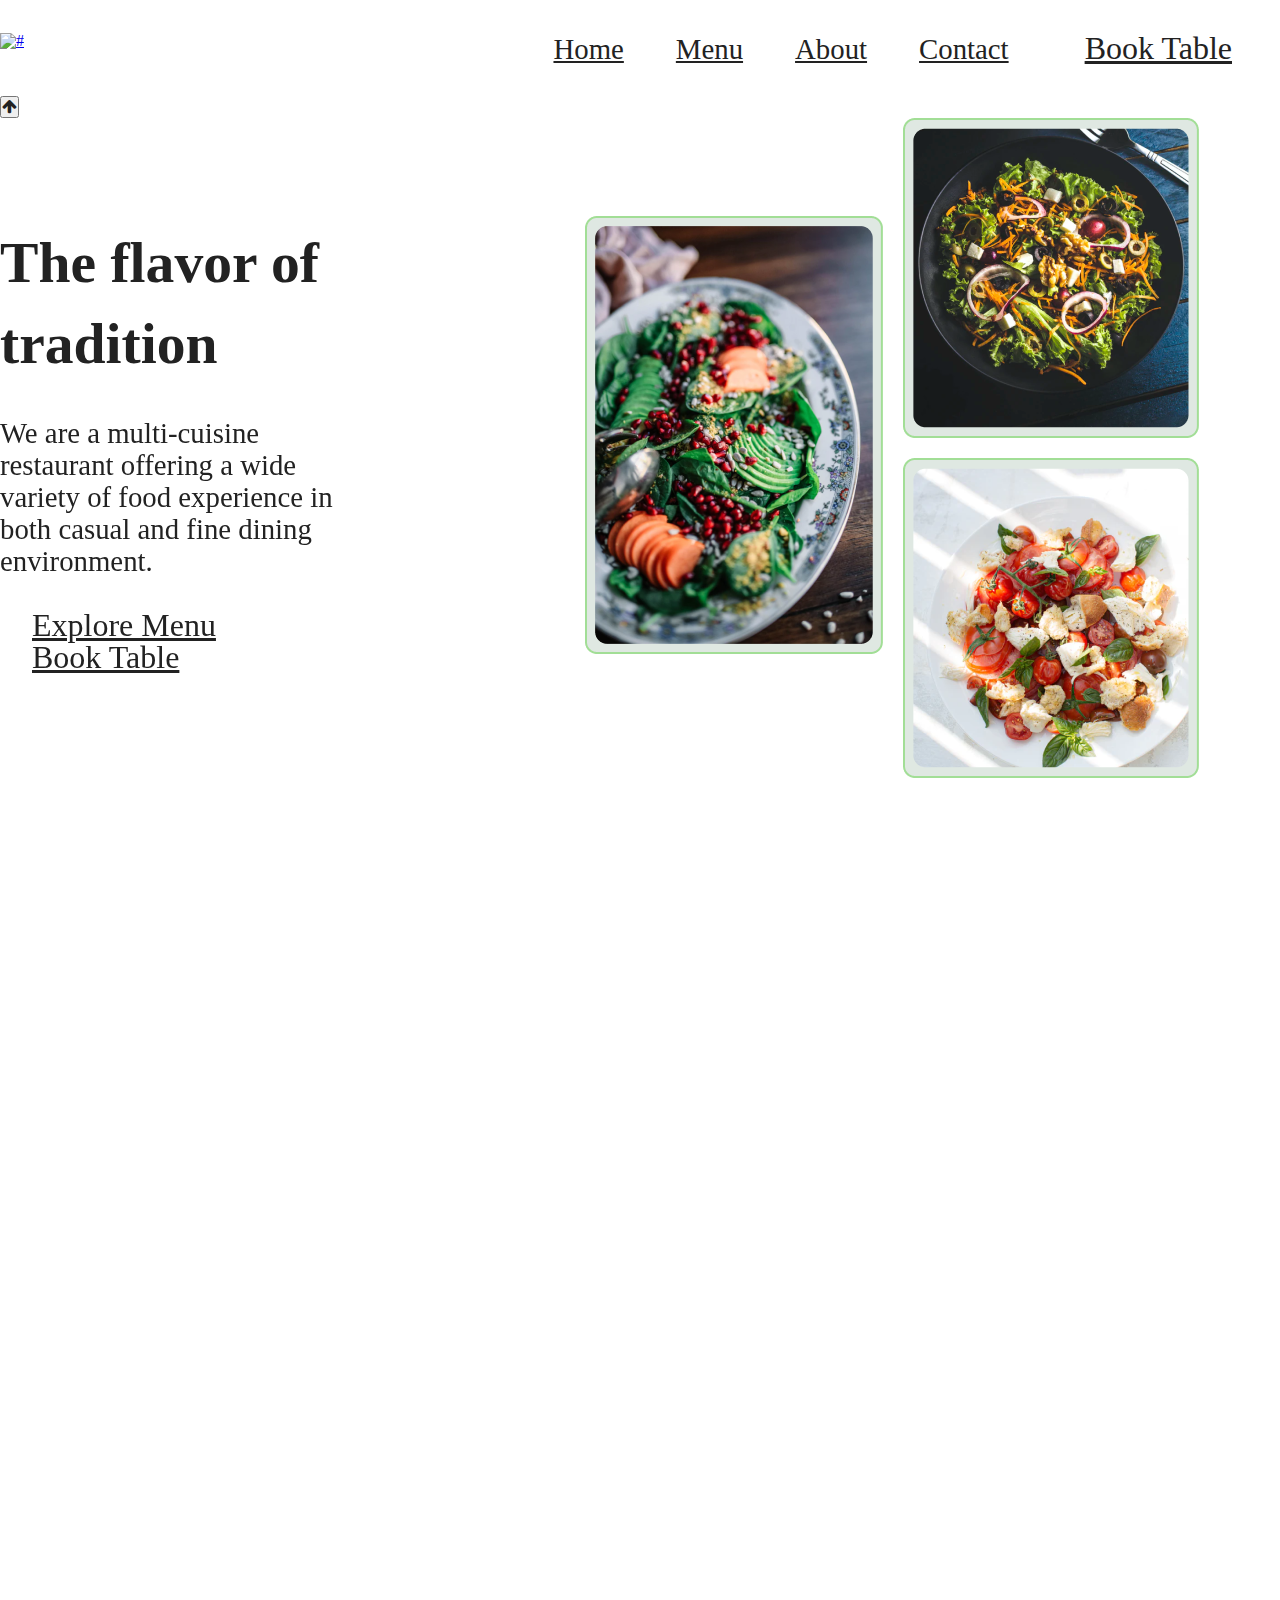
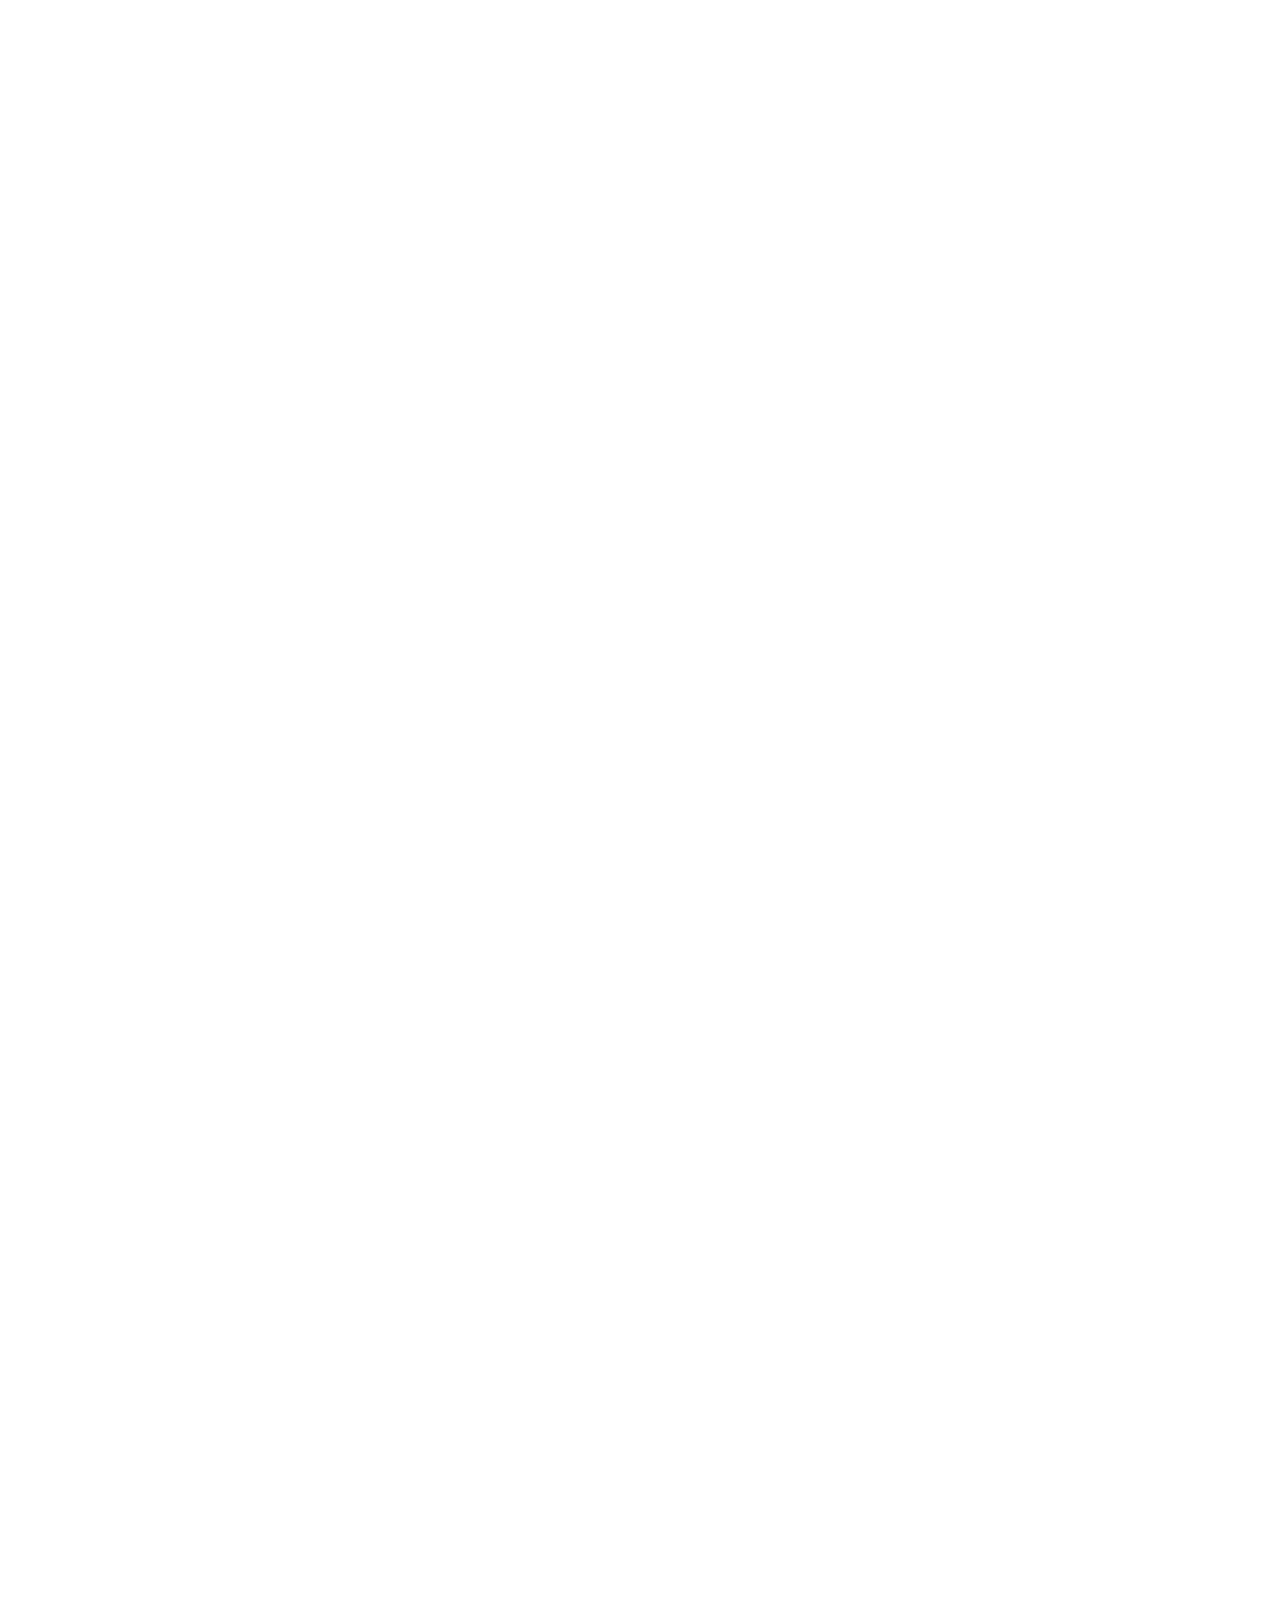
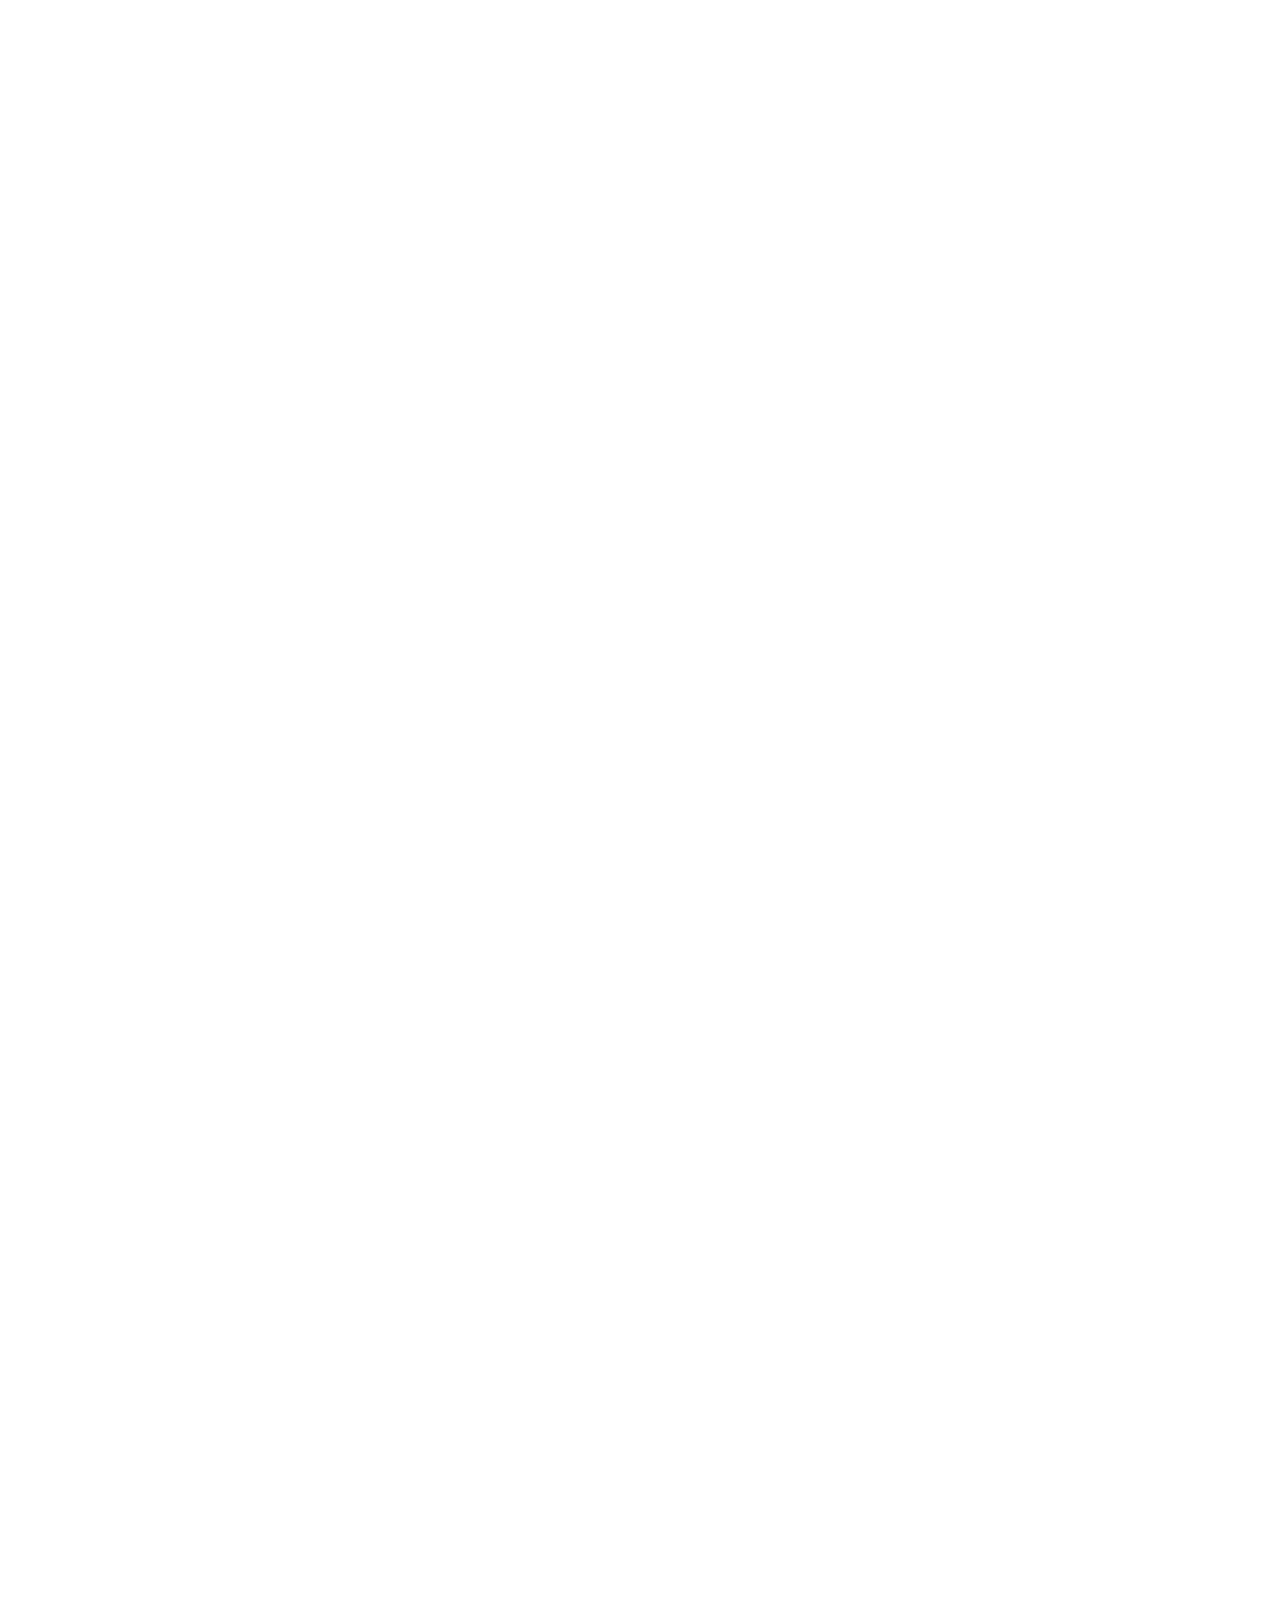
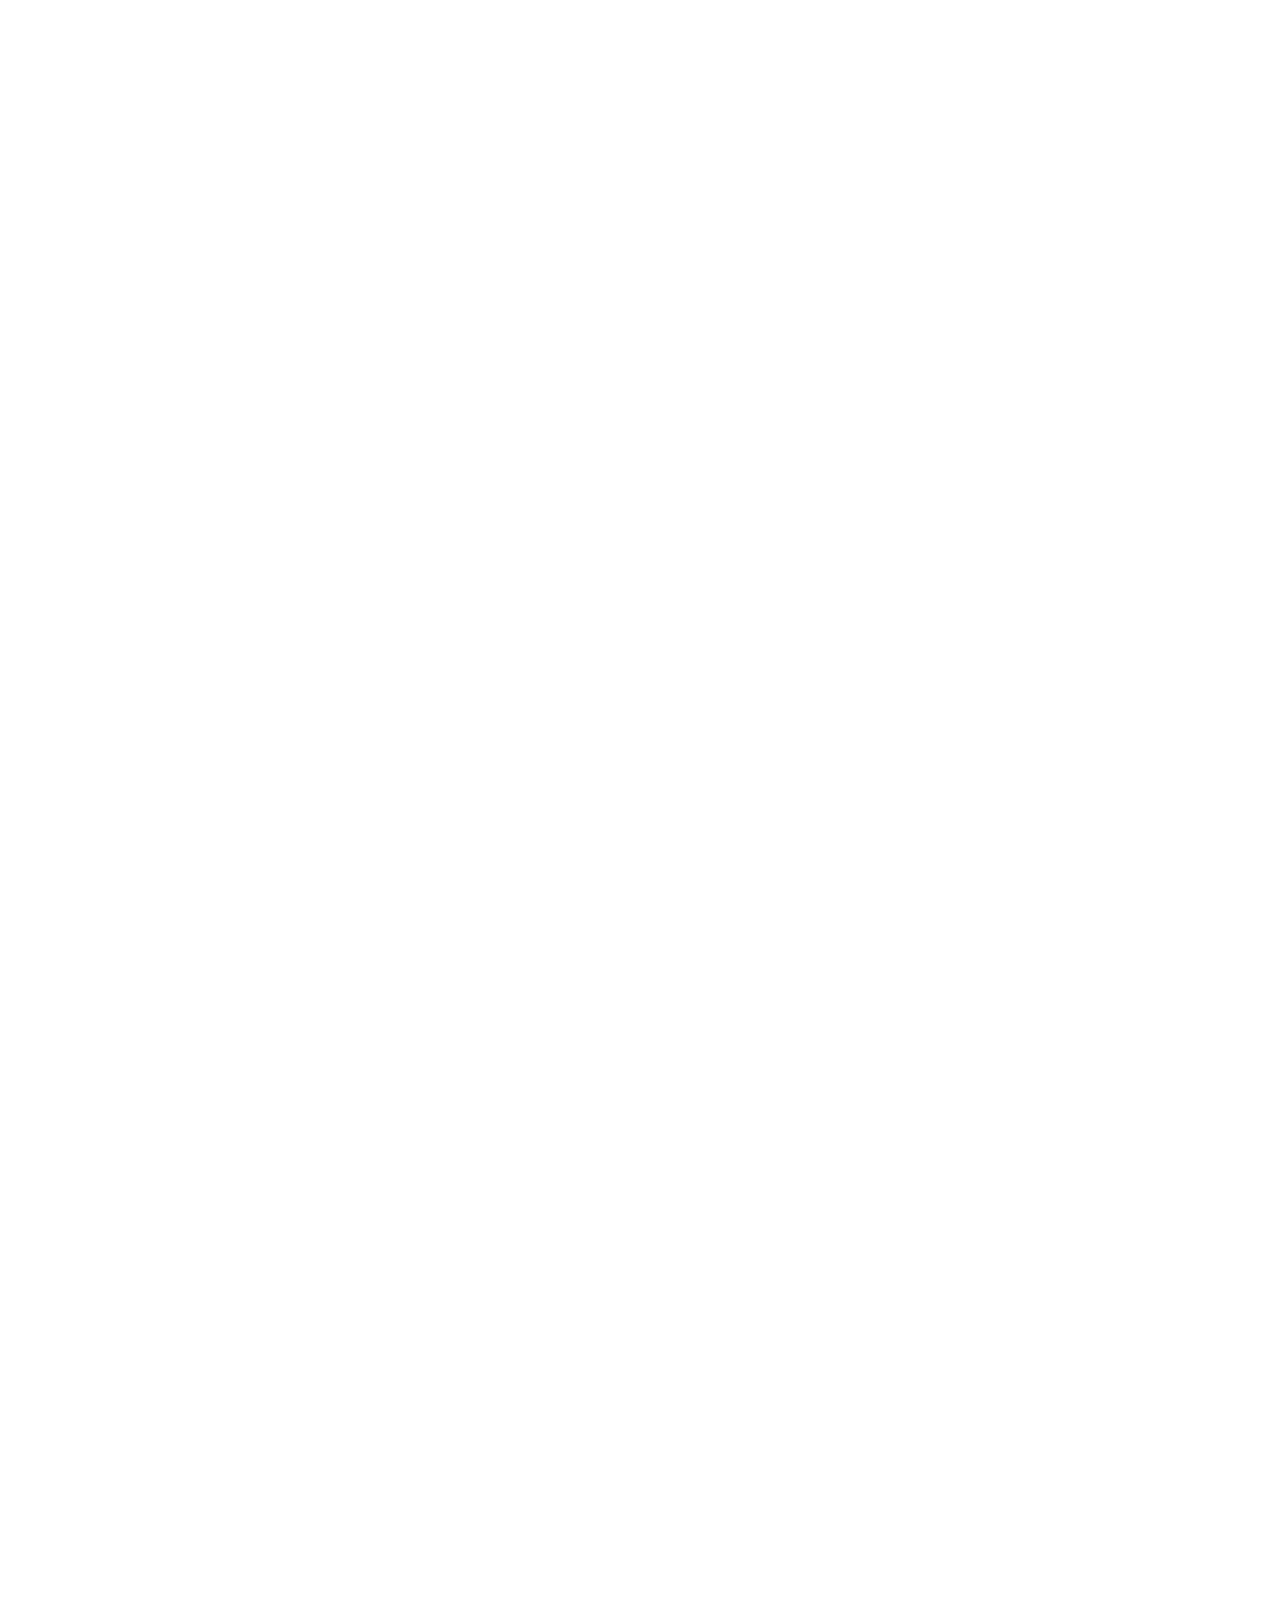
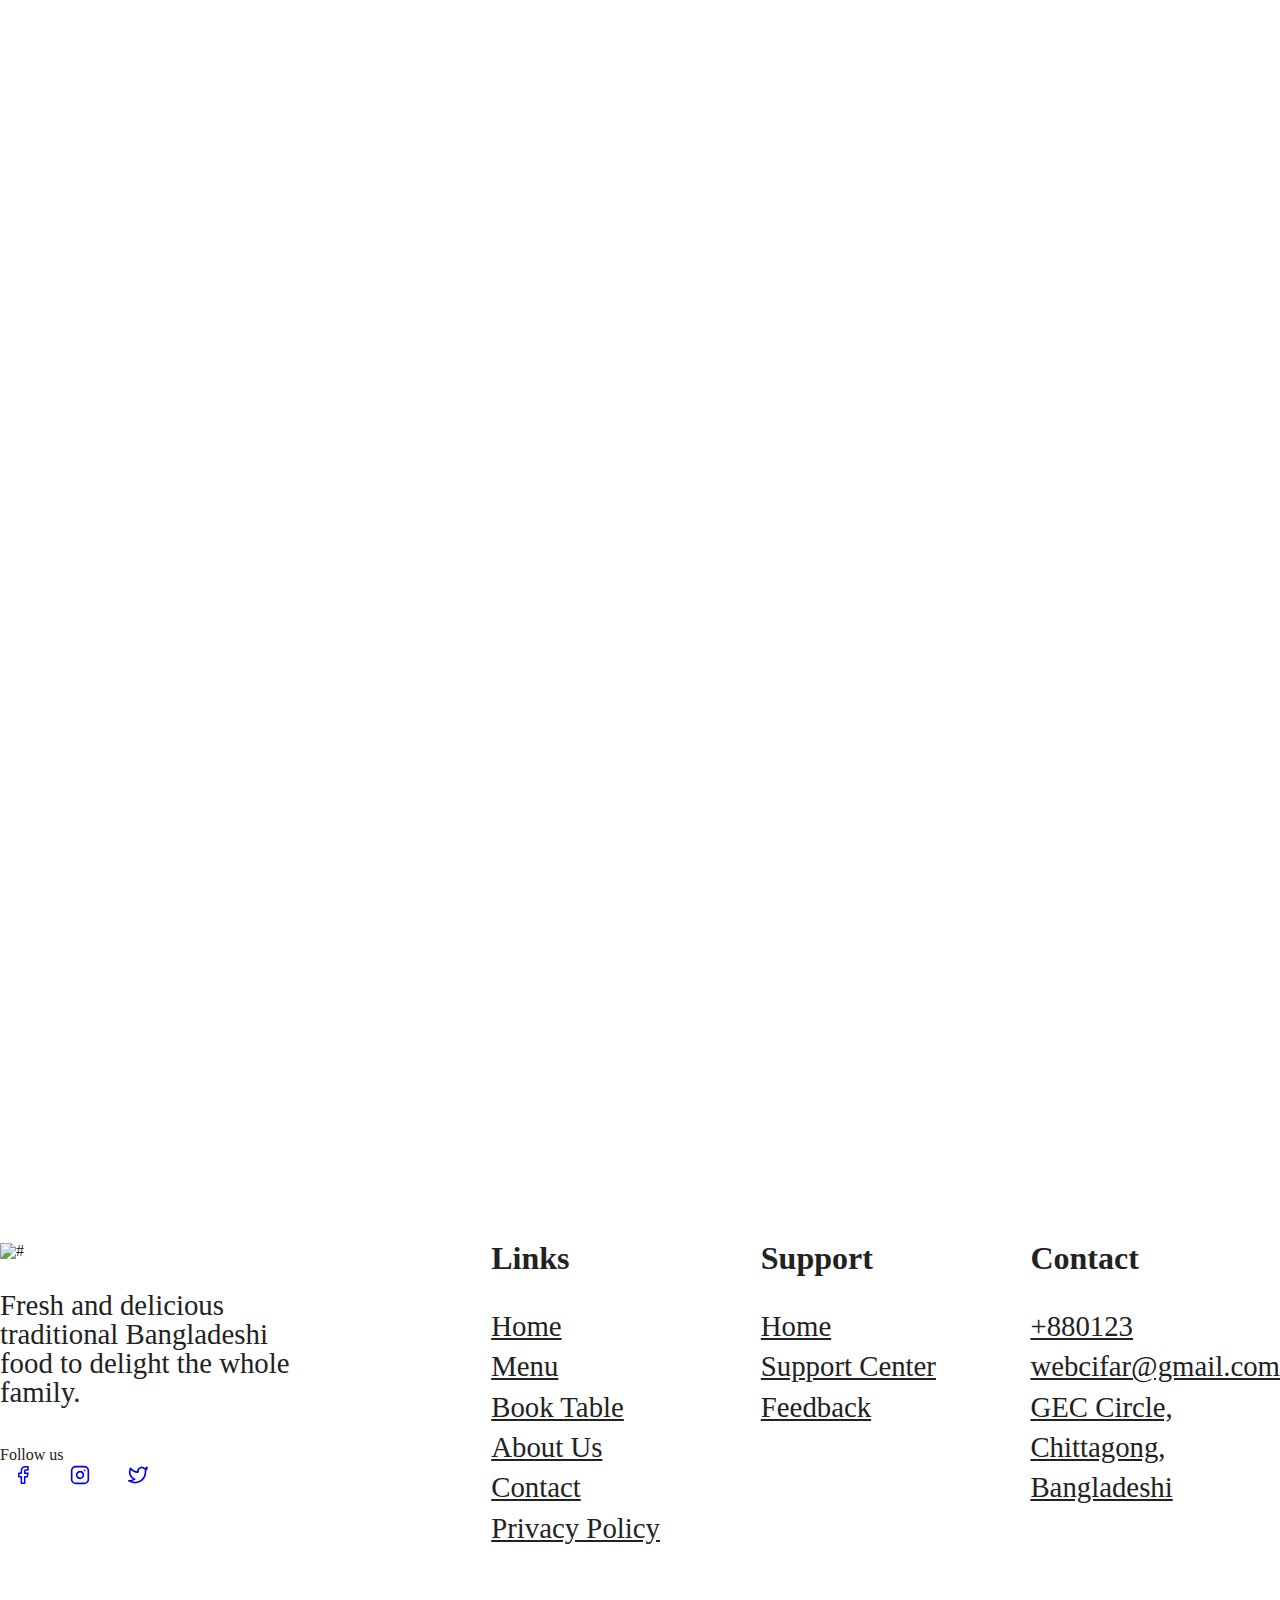
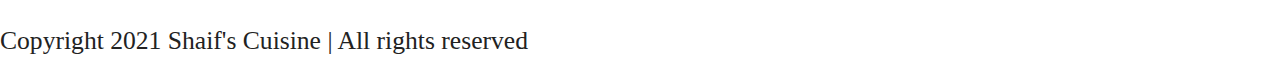
==== index.html @ 338dbe7b "chang tiltle of web" ====
<!DOCTYPE html>
<html lang="en">
  <head>
    <meta charset="UTF-8" />
    <meta http-equiv="X-UA-Compatible" content="IE=edge" />
    <meta name="viewport" content="width=device-width, initial-scale=1.0" />
    <title>K-Food</title>
    <link rel="stylesheet" href="../styles/reset.css" />
    <link rel="stylesheet" href="../styles/globalStyle.css" />
    <link rel="stylesheet" href="../styles/components.css" />
    <link rel="stylesheet" href="../styles/home.css" />
    <link
      rel="stylesheet"
      href="https://cdnjs.cloudflare.com/ajax/libs/font-awesome/4.7.0/css/font-awesome.min.css"
    />
    <!-- aos -->
    <link rel="stylesheet" href="https://unpkg.com/aos@next/dist/aos.css" />
  </head>
  <body>
    <!-- Nav Section  -->
    <div class="nav">
      <div class="container">
        <div class="nav__wrapper">
          <a href="./index.html" class="logo">
            <img src="../img/logo.png" alt="#" />
          </a>
          <nav>
            <div class="nav__icon">
              <svg
                xmlns="http://www.w3.org/2000/svg"
                width="24"
                height="24"
                viewBox="0 0 24 24"
                fill="none"
                stroke="currentColor"
                stroke-width="2"
                stroke-linecap="round"
                stroke-linejoin="round"
              >
                <line x1="3" y1="12" x2="21" y2="12" />
                <line x1="3" y1="6" x2="21" y2="6" />
                <line x1="3" y1="18" x2="21" y2="18" />
              </svg>
            </div>
            <div class="nav__bgOverlay"></div>
            <ul class="nav__list">
              <div class="nav__close">
                <svg
                  xmlns="http://www.w3.org/2000/svg"
                  width="24"
                  height="24"
                  viewBox="0 0 24 24"
                  fill="none"
                  stroke="currentColor"
                  stroke-width="2"
                  stroke-linecap="round"
                  stroke-linejoin="round"
                >
                  <line x1="18" y1="6" x2="6" y2="18" />
                  <line x1="6" y1="6" x2="18" y2="18" />
                </svg>
              </div>
              <div class="nav__list__wrapper">
                <li>
                  <a href="./index.html" class="nav__link"> Home </a>
                </li>
                <li>
                  <a href="../pages/menu.html" class="nav__link"> Menu </a>
                </li>
                <li>
                  <a href="../pages/about.html" class="nav__link"> About </a>
                </li>
                <li>
                  <a href="../pages/contact.html" class="nav__link">
                    Contact
                  </a>
                </li>
                <li>
                  <a href="../pages/booking.html" class="btn primary-btn">
                    Book Table
                  </a>
                </li>
              </div>
            </ul>
          </nav>
        </div>
      </div>
    </div>
    <!-- End Nav Section -->
    <button onclick="topFunction()" id="myBtn" title="Go to top">
      <i class="fa fa-arrow-up"></i>
    </button>
    <!-- Hero Section -->
    <section id="hero">
      <div class="container">
        <div class="hero__wrapper">
          <div class="hero__left" data-aos="fade-left">
            <div class="hero__left__wrapper">
              <h1 class="hero__heading">The flavor of tradition</h1>
              <p class="hero__info">
                We are a multi-cuisine restaurant offering a wide variety of
                food experience in both casual and fine dining environment.
              </p>
              <div class="button__wrapper">
                <a href="./menu.html" class="btn primary-btn">Explore Menu</a>
                <a href="./booking.html" class="btn">Book Table</a>
              </div>
            </div>
          </div>
          <div class="hero__right" data-aos="fade-right">
            <div class="hero__imgWrapper">
              <img src="../img/heroImg.png" alt="food img" />
            </div>
          </div>
        </div>
      </div>
    </section>
    <!-- EndHeroSection -->
    <!-- Store In4 Section -->
    <section id="storeIn4" data-aos="fade-up">
      <div class="container">
        <div class="storeIn4__wrapper">
          <div class="storeIn4__item">
            <div class="storeIn4__icon">
              <img src="../img/wall-clock-icon.svg" alt="icon" />
            </div>
            <h3 class="storeIn4__title">10 AM - 7 PM</h3>
            <p class="storeIn4__text">Opening Hour</p>
          </div>
          <div class="storeIn4__item">
            <div class="storeIn4__icon">
              <img src="../img/address-icon.svg" alt="icon" />
            </div>
            <h3 class="storeIn4__title">Ha Dong, Ha Noi</h3>
            <p class="storeIn4__text">Address</p>
          </div>
          <div class="storeIn4__item">
            <div class="storeIn4__icon">
              <img src="../img/phone-icon.svg" alt="icon" />
            </div>
            <h3 class="storeIn4__title">0981 458 371</h3>
            <p class="storeIn4__text">Call Now</p>
          </div>
        </div>
      </div>
    </section>
    <!-- End Store In4 Section -->
    <!--Our Specials Section-->
    <section id="ourSpecials" data-aos="fade-right">
      <div class="container">
        <div class="ourSpecials__wrapper">
          <div class="ourSpecials__left">
            <div class="ourSpecials__item">
              <div class="ourSpecials__item__img">
                <img src="../img/food-3.png" alt="food img" />
              </div>
              <h2 class="ourSpecials__item__title">Sweet Potato Fries Bowl</h2>
              <h3 class="ourSpecials__item__price">$18</h3>
              <div class="ourSpecials__item__stars">
                <img src="../img/3star.svg" alt="3star" />
              </div>
              <p class="ourSpecials__item_text">
                These Sweet Potato Fries bowl are glorious, messsy plate of
                goodness. Crispy sweet potato fries loaded with lots of fresh
                summner vegetables and a lime ranch. By adding a seasoning blend
                with chipotle powder, garlic, and onion, these spicy sweet
                potato fries are full of flavor.
              </p>
            </div>
            <div class="ourSpecials__item">
              <div class="ourSpecials__item__img">
                <img src="../img/food-3.png" alt="food img" />
              </div>
              <h2 class="ourSpecials__item__title">Sweet Potato Fries Bowl</h2>
              <h3 class="ourSpecials__item__price">$18</h3>
              <div class="ourSpecials__item__stars">
                <img src="../img/3star.svg" alt="3star" />
              </div>
              <p class="ourSpecials__item_text">
                These Sweet Potato Fries bowl are glorious, messsy plate of
                goodness. Crispy sweet potato fries loaded with lots of fresh
                summner vegetables and a lime ranch. By adding a seasoning blend
                with chipotle powder, garlic, and onion, these spicy sweet
                potato fries are full of flavor.
              </p>
            </div>
          </div>
          <div class="ourSpecials__right">
            <h2 class="ourSpecials__title">Our Specials</h2>
            <p class="ourSpecials__text">
              All of our food is prepared daily at our restaurants to ensure the
              highest quality, freshest meals are delivered to our customers
            </p>
            <a href="../pages/booking.html" class="btn primary-btn"
              >Book table</a
            >
          </div>
        </div>
      </div>
    </section>
    <!--End Our Specials Section-->
    <!--Top Dishes-->
    <section id="dishGrid" data-aos="fade-left">
      <div class="container">
        <h2 class="dishGrid__title">Top Dishes</h2>
        <div class="dishGrid__wrapper">
          <div class="dishGrid__item">
            <div class="dishGrid__item__img">
              <img src="../img/food-1.png" alt="food img" />
            </div>
            <div class="dishGrid__item__info">
              <h3 class="dishGrid__item__title">Vegan Salad bowl</h3>
              <h3 class="dishGrid_item_price">$13</h3>
              <div class="dishGrid__item__stars">
                <img src="../img/3star.svg" alt="3star" />
              </div>
            </div>
          </div>
          <div class="dishGrid__item">
            <div class="dishGrid__item__img">
              <img src="../img/food-1.png" alt="food img" />
            </div>
            <div class="dishGrid__item__info">
              <h3 class="dishGrid__item__title">Vegan Salad bowl</h3>
              <h3 class="dishGrid_item_price">$13</h3>
              <div class="dishGrid__item__stars">
                <img src="../img/3star.svg" alt="3star" />
              </div>
            </div>
          </div>
          <div class="dishGrid__item">
            <div class="dishGrid__item__img">
              <img src="../img/food-1.png" alt="food img" />
            </div>
            <div class="dishGrid__item__info">
              <h3 class="dishGrid__item__title">Vegan Salad bowl</h3>
              <h3 class="dishGrid_item_price">$13</h3>
              <div class="dishGrid__item__stars">
                <img src="../img/3star.svg" alt="3star" />
              </div>
            </div>
          </div>
        </div>
      </div>
    </section>
    <!--End Top Dishes-->
    <!--Discount Section-->
    <section id="discount" data-aos="fade-down">
      <div class="container">
        <div class="discount__wrapper">
          <div class="discount__images">
            <div class="discount__img1">
              <img src="../img/food-5.png" alt="food img" />
            </div>
            <div class="discount__img2">
              <img src="../img/food-4.png" alt="food img" />
            </div>
            <div class="discount__img3">
              <img src="../img/food-3.png" alt="food img" />
            </div>
          </div>
          <div class="discount__info">
            <h3 class="discount__text">20% OFF</h3>
            <h3 class="discount__title">Demo dish for discount</h3>
            <h3 class="discount__price">
              <span class="discount__oldPrice">$45</span>
              <span class="discount__newPrice">$36</span>
            </h3>
            <div class="discount__stars">
              <img src="../img/3star.svg" alt="3star" />
            </div>
            <a href="../pages/booking.html" class="btn primary-btn"
              >Book Table</a
            >
          </div>
        </div>
      </div>
    </section>
    <!--End Discount Section-->
    <!--Event Media Section-->
    <section id="eventsMedia" data-aos="fade-up">
      <div class="container">
        <div class="eventsMedia__wrapper">
          <div class="eventsMedia__1">
            <img src="../img/eventsMedia1.png" alt="events" />
            <a href="#" class="eventsMedia__1__playButton">
              <img src="../img/playIcon.svg" alt="playbutton" />
            </a>
          </div>
          <div class="eventsMedia__2">
            <img src="../img/eventsMedia2.png" alt="events" />
          </div>
        </div>
      </div>
    </section>
    <!--End Event Media Section-->
    <!--Events In4 Section-->
    <section id="eventsIn4" data-aos="fade-right">
      <div class="container">
        <div class="eventsIn4__wrapper">
          <div class="eventsIn4__left">
            <div class="eventsIn4__item">
              <div class="eventsIn4__item__img">
                <img src="../img/event-corporate.png" alt="events" />
              </div>
              <div class="eventsIn4__item__info">
                <h2 class="eventsIn4__item__title">Corporate Events</h2>
                <p class="eventsIn4__item__text">
                  K-food is the perfect venue for your corporate events.We
                  specialize in private parties.
                </p>
              </div>
            </div>
            <div class="eventsIn4__item">
              <div class="eventsIn4__item__img">
                <img src="../img/event-weedings.png" alt="events" />
              </div>
              <div class="eventsIn4__item__info">
                <h2 class="eventsIn4__item__title">Wedding</h2>
                <p class="eventsIn4__item__text">
                  K-food is the perfect venue for your Wedding events.We
                  specialize in private parties.
                </p>
              </div>
            </div>
          </div>
          <div class="eventsIn4__right">
            <h2 class="eventsIn4__title">Book for Events</h2>
            <p class="eventsIn4_text">
              Book your private event or coporate function
            </p>
            <a href="../pages/contact.html" class="btn primary-btn"
              >Contact Now</a
            >
          </div>
        </div>
      </div>
    </section>
    <!--End Events In4 Section-->

    <!-- Why us section-->
    <section id="whyUS">
      <div class="container">
        <div class="whyUs__wrapper">
          <div class="whyUs__left" data-aos="fade-right">
            <h2 class="whyUs__title">Why Choose Our Food</h2>
            <p class="whyUs__text">
              Quality of Service, Food, Ambiance, and Value of Money are the
              primary elements for choosing a restaurant. Shaif's Cuisine is one
              of the most exquiste fine-dinning restaurant in Chittagong cities
              with a captivating view of GEC Hills, perfect ambiance, and
              scrumptious food.
            </p>
          </div>
          <div class="whyUs__right" data-aos="fade-left">
            <div class="whyUs__items__wrapper">
              <div class="whyUs__item">
                <div class="whyUs__item__icon">
                  <img src="../img/whyUs-icon1.svg" alt="quality food" />
                </div>
                <p class="whyUs__item__text">Quality Food</p>
              </div>
              <div class="whyUs__item">
                <div class="whyUs__item__icon">
                  <img src="../img/whyUs-icon2.svg" alt="Classical taste" />
                </div>
                <p class="whyUs__item__text">Classical taste</p>
              </div>
              <div class="whyUs__item">
                <div class="whyUs__item__icon">
                  <img src="../img/whyUs-icon3.svg" alt="Skilled chef" />
                </div>
                <p class="whyUs__item__text">Skilled chef</p>
              </div>
              <div class="whyUs__item">
                <div class="whyUs__item__icon">
                  <img src="../img/whyUs-icon4.svg" alt="Best service" />
                </div>
                <p class="whyUs__item__text">Best service</p>
              </div>
            </div>
          </div>
        </div>
      </div>
    </section>
    <!-- End why us section-->
    <!-- Testimonial section-->
    <section id="testimonial" data-aos="fade-up">
      <div class="contaier">
        <div class="testimonial__wrapper">
          <h2 class="testimonial__title">
            <div class="testimonial__items__wrapper">
              <div class="testimonial__item">
                <div class="testimonial__item__image">
                  <img src="../img/testimonial_img1.png" alt="sayed ahmed" />
                </div>
                <div class="testimonial__item__info">
                  <h3 class="testimonial__item__name">Sayed Ahmed</h3>
                  <div class="testimonial__item__stars">
                    <img src="../img/3star.svg" alt="stars" />
                  </div>
                  <p class="testimonial__item__text">
                    "Visited Shaif's Cuisine with friends last Sunday. Really
                    lovely meal and very warm welcome - we would recommend this
                    lovely restaurant and will try to go back again"
                  </p>
                </div>
              </div>
              <div class="testimonial__item">
                <div class="testimonial__item__image">
                  <img src="../img/testimonial_img1.png" alt="sayed ahmed" />
                </div>
                <div class="testimonial__item__info">
                  <h3 class="testimonial__item__name">Sayed Ahmed</h3>
                  <div class="testimonial__item__stars">
                    <img src="../img/3star.svg" alt="stars" />
                  </div>
                  <p class="testimonial__item__text">
                    "Visited Shaif's Cuisine with friends last Sunday. Really
                    lovely meal and very warm welcome - we would recommend this
                    lovely restaurant and will try to go back again"
                  </p>
                </div>
              </div>
              <div class="testimonial__item">
                <div class="testimonial__item__image">
                  <img src="../img/testimonial_img1.png" alt="sayed ahmed" />
                </div>
                <div class="testimonial__item__info">
                  <h3 class="testimonial__item__name">Sayed Ahmed</h3>
                  <div class="testimonial__item__stars">
                    <img src="../img/3star.svg" alt="stars" />
                  </div>
                  <p class="testimonial__item__text">
                    "Visited Shaif's Cuisine with friends last Sunday. Really
                    lovely meal and very warm welcome - we would recommend this
                    lovely restaurant and will try to go back again"
                  </p>
                </div>
              </div>
              <div class="testimonial__item">
                <div class="testimonial__item__image">
                  <img src="../img/testimonial_img1.png" alt="sayed ahmed" />
                </div>
                <div class="testimonial__item__info">
                  <h3 class="testimonial__item__name">Sayed Ahmed</h3>
                  <div class="testimonial__item__stars">
                    <img src="../img/3star.svg" alt="stars" />
                  </div>
                  <p class="testimonial__item__text">
                    "Visited Shaif's Cuisine with friends last Sunday. Really
                    lovely meal and very warm welcome - we would recommend this
                    lovely restaurant and will try to go back again"
                  </p>
                </div>
              </div>
            </div>
          </h2>
        </div>
      </div>
    </section>
    <!-- End Testimonial section-->
    <!-- Newsletter Section -->
    <section id="newsletter" data-aos="fade-up">
      <div class="container">
        <div class="newsletter__wrapper">
          <div class="newsletter__info">
            <h3 class="newsletter__title">Join Newsletter</h3>
            <p class="newsletter__text">
              Get notified with the latest news and recent offers from the
              “Shaif’s Cuisine”
            </p>
          </div>
          <div class="newsletter__form">
            <form action="">
              <label for="email">
                <input type="email" placeholder="Your Email Address" />
              </label>
              <button type="submit">Join</button>
            </form>
          </div>
        </div>
      </div>
    </section>
    <!-- End Newsletter Section -->

    <!-- Footer -->
    <footer>
      <div class="container">
        <div class="footer__wrapper">
          <div class="footer__col1">
            <div class="footer__logo">
              <img src="../img/logo.png" alt="#" />
            </div>
            <p class="footer__desc">
              Fresh and delicious traditional Bangladeshi food to delight the
              whole family.
            </p>
            <div class="footer__socials">
              <h4 class="footer_socials__title">Follow us</h4>
              <ol>
                <li>
                  <a href="#">
                    <svg
                      xmlns="http://www.w3.org/2000/svg"
                      width="24"
                      height="24"
                      viewBox="0 0 24 24"
                      fill="none"
                      stroke="currentColor"
                      stroke-width="1.8"
                      stroke-linecap="round"
                      stroke-linejoin="round"
                    >
                      <path
                        d="M18 2h-3a5 5 0 0 0-5 5v3H7v4h3v8h4v-8h3l1-4h-4V7a1 1 0 0 1 1-1h3z"
                      />
                    </svg>
                  </a>
                </li>
                <li>
                  <a href="#">
                    <svg
                      xmlns="http://www.w3.org/2000/svg"
                      width="24"
                      height="24"
                      viewBox="0 0 24 24"
                      fill="none"
                      stroke="currentColor"
                      stroke-width="2"
                      stroke-linecap="round"
                      stroke-linejoin="round"
                    >
                      <rect x="2" y="2" width="20" height="20" rx="5" ry="5" />
                      <path
                        d="M16 11.37A4 4 0 1 1 12.63 8 4 4 0 0 1 16 11.37z"
                      />
                      <line x1="17.5" y1="6.5" x2="17.51" y2="6.5" />
                    </svg>
                  </a>
                </li>
                <li>
                  <a href="#">
                    <svg
                      xmlns="http://www.w3.org/2000/svg"
                      width="24"
                      height="24"
                      viewBox="0 0 24 24"
                      fill="none"
                      stroke="currentColor"
                      stroke-width="2"
                      stroke-linecap="round"
                      stroke-linejoin="round"
                    >
                      <path
                        d="M23 3a10.9 10.9 0 0 1-3.14 1.53 4.48 4.48 0 0 0-7.86 3v1A10.66 10.66 0 0 1 3 4s-4 9 5 13a11.64 11.64 0 0 1-7 2c9 5 20 0 20-11.5a4.5 4.5 0 0 0-.08-.83A7.72 7.72 0 0 0 23 3z"
                      />
                    </svg>
                  </a>
                </li>
              </ol>
            </div>
          </div>
          <div class="footer__col2">
            <h3 class="footer__text__title">Links</h3>
            <ol class="footer__text">
              <li>
                <a href="./index.html">Home</a>
              </li>
              <li>
                <a href="../pages/menu.html">Menu</a>
              </li>
              <li>
                <a href="../pages/booking.html">Book Table</a>
              </li>
              <li>
                <a href="../pages/about.html">About Us</a>
              </li>
              <li>
                <a href="../pages/contact.html">Contact</a>
              </li>
              <li>
                <a href="#">Privacy Policy</a>
              </li>
            </ol>
          </div>
          <div class="footer__col3">
            <h3 class="footer__text__title">Support</h3>
            <ol class="footer__text">
              <li>
                <a href="../pages/contact.html">Home</a>
              </li>
              <li>
                <a href="#">Support Center</a>
              </li>
              <li>
                <a href="#">Feedback</a>
              </li>
            </ol>
          </div>
          <div class="footer__col4">
            <h3 class="footer__text__title">Contact</h3>
            <ol class="footer__text">
              <li>
                <a href="tel:+880123">+880123</a>
              </li>
              <li>
                <a href="mailto:webcifar@gmail.com">webcifar@gmail.com</a>
              </li>
              <li>
                <a href="#">GEC Circle, Chittagong, Bangladeshi</a>
              </li>
            </ol>
          </div>
        </div>
      </div>
    </footer>
    <div id="copyright">
      <div class="container">
        <p class="copyright__text">
          Copyright 2021 Shaif's Cuisine | All rights reserved
        </p>
      </div>
    </div>
    <!-- EndFooter -->

    <!-- aos -->
    <script src="https://unpkg.com/aos@next/dist/aos.js"></script>

    <!-- custom script -->
    <script src="../scripts/main.js"></script>
  </body>
</html>
---- styles/components.css ----
/* nav style */
.nav{
    padding: 2rem 0;
}
.nav__icon,
.nav__close,
.nav__bgOverlay{
    display: none;
}

.nav__wrapper{
    display: flex;
    justify-content: space-between;
}
.nav__list li{
    display: inline-block;
    margin: 0 1rem;
}
.nav__list .nav__link{
    font-size: 1.8em;
    font-family: 'Poppins';
    color: var(--black-2);
    padding: 0.5rem;
}
.nav__list li:hover .nav__link{
    color: var(--green-1);
}
@media only screen and (max-width:768px) {
    .nav{
        position: relative ;
    }
    .nav__icon{
        display: block;
    }
    .nav__icon svg,
    .nav__close svg{
        pointer-events: none;
        height: 30px;
        width: 30px;
    }
    .nav__close{
        display: block;
        position: absolute;
        color: var(--black-1);
        right: 1rem;
        top: 1rem;
        cursor: pointer;
    }.nav__list{
        z-index: 1000;
        left: 100%;
        position: absolute;
        top: 0;
        height: 100vh;
        width: 80%;
        background: var(--lightGreen-1);
        display: flex;
        align-items: center;
        justify-content: flex-end;
        padding-right: 2rem;
        transform:translate(0%);
        overflow: hidden;
        transition: .3s ease-in transform;
    }
    .nav__list.show{
        transform: translateX(-100%) ;
    }
    .nav__list li {
        display: block;
        text-align: right;
        margin-bottom: 2rem;
    }
    .nav__list a{
        font-size: 1.6rem;
    }
    .nav__bgOverlay{
        position: absolute;
        left: 0;
        top: 0;
        z-index: 1000;
        height: 100vh;
        width: 100%;
        background: rgba(18, 24, 14, 0.808);
        display: none;
    }
    .nav__bgOverlay.active{
        display: block;
    }
}
.btn{
    color: var(--green-1);
    font-family: 'Poppins';
    font-weight: 500;
    border-radius: 8px;
    font-size: 1.4rem;
    padding: 1.2rem 2rem;
}

.primary-btn{
    color: var(--white-1);
    background: var(--green-1);
}

@media only screen and (min-width:768px) {
    .btn {
        padding: 1.3rem 2rem;
        font-size: 2rem;
    }
}

/* Footer  */
footer{
    background: var(--lightGreen-1);
    padding-top: 5rem;
    padding-bottom: 2rem;

}
.footer__wrapper{
    display: flex;
    flex-direction: column;
    gap: 3rem;
}
.footer__logo{
    width: 150px;
    margin-bottom: 2rem;
}
.footer__desc{
    font-size: 1.4rem;
    color: var(--black-2);
    margin-bottom: 2rem;
}

.footer__socials__title  {
    font-size: 1.8rem;
    color: var(--black-1);
    margin-bottom: 1rem;

}
.footer__socials li {
    display: inline-block;
    margin-right: 0.5rem;
}

.footer__socials a {
    padding: 0.5rem 0.8rem;
    border-color: var(--white-1);
    border: 1px solid var(--green-2);
    border-radius: 8px;
}
.footer__socials svg {
    width: 20px;
    color: var(--black-2);
}
.footer__text__title{
    font-size: 1.8rem;
    margin-bottom: 1rem;
    color: var(--black-1);
    font-weight: 600;
}
.footer__text a{
    font-size: 1.4rem;
    margin-bottom: 0.5rem;
    color: var(--black-2);
    font-family: Raleway;
    font-weight: 500;
    line-height: 1.4em;
}
@media only screen and (min-width: 768px) {
    footer{
        padding-top: 8rem;
        padding-bottom: 4rem;
    }
    .footer__wrapper{
        flex-direction: row;
    }
    .footer__col1{
        flex: 4;
    }
    .footer__col2,
    .footer__col3,
    .footer__col4 {
        flex: 2;
    }
    .footer__desc{
        max-width: 300px;
        font-size: 1.8rem;
        margin-bottom: 2.5rem;
    }
    .footer__socials__title{
        font-size: 2rem;
        margin-bottom: 1.5rem;
    }
    .footer__text__title{
        font-size: 2rem;
        margin-bottom: 2rem;
    }
    .footer__text a{
        font-size: 1.8rem;
        margin-bottom: 1rem;
    }
}

#copyright{
    padding: 1rem  0;
}
.copyright__text{
    font-size: 1.4rem;
    text-align: center;
}
@media only screen and (min-width:768px) {
    .copyright__text{
        font-size: 1.6rem;
        text-align-last: left;
    }
}
---- styles/home.css ----
/* hero section styles */
.hero__wrapper {
  display: flex;
  align-items: center;
  justify-content: center;
  flex-direction: column-reverse;
  gap: 5rem;
}
.hero__left__wrapper {
  max-width: 350px;
}
.hero__imgWrapper {
  max-width: 400px;
  width: 80%;
  margin: 0 auto;
}
.hero__heading {
  font-family: Roboto Slab;
  font-weight: 600;
  line-height: 1.4em;
  text-align: center;
  font-size: 1.8rem;
  margin-bottom: 1.5rem;
  color: var(--black-1);
}
.hero__info {
  text-align: center;
  font-size: 1.4rem;
  margin-bottom: 1.5rem;
  color: var(--black-2);
  line-height: 2rem;
}
.button__wrapper {
  text-align: center;
}

@media only screen and (min-width: 768px) {
  .hero__wrapper {
    flex-direction: row;
    gap: 0;
  }
  .hero__left {
    flex: 3;
  }
  .hero__right {
    flex: 4;
  }
  .hero__heading {
    font-size: 3.6rem;
    margin-bottom: 2rem;
    text-align: left;
  }

  .hero__info {
    margin-bottom: 2rem;
    text-align: left;
    font-size: 1.8rem;
  }

  .button__wrapper {
    text-align: left;
  }
  .hero__imgWrapper {
    max-width: none;
    width: 90%;
  }
}
@media only screen and (max-width: 900px) {
  .hero__left,
  .hero__right {
    flex: 1;
  }
}

/* our specials section styles */
#ourSpecials {
  padding-top: 10rem;
}
#ourSpecials__wrapper {
  display: flex;
  flex-direction: 10rem;
  gap: 3rem;
}
.ourSpecials__left {
  display: flex;
  gap: 1rem;
}
.ourSpecials__item {
  background-color: var(--lightorange-1);
  padding: 1.2rem;
  padding-top: 5rem;
  border-radius: 12px;
  width: 45%;
  margin: 0 auto;
}
.ourSpecials__item__img {
  margin-top: calc(-50% - 2rem);
  margin-bottom: 2rem;
  border-radius: 12px;
  height: 150px;
  overflow: hidden;
}
.ourSpecials__item__img img {
  object-fit: cover;
}
.ourSpecials__item__title {
  font-size: 1.4rem;
  color: var(--black-1);
  font-weight: 600;
  margin-bottom: 1rem;
}
.ourSpecials__item__price {
  color: var(--orange-1);
  font-size: 1.4rem;
  font-weight: 600;
  margin-bottom: 1rem;
}
.ourSpecials__item__stars {
  height: 1.4rem;
  width: max-content;
  margin-bottom: 1rem;
}
.ourSpecials__item__text {
  font-size: 1.4rem;
  color: var(--black-2);
  font-weight: 500;
}
.ourSpecials__title {
  font-size: 1.8rem;
  color: var(--black-1);
  margin-bottom: 1.5rem;
}
.ourSpecials__text {
  font-size: 1.4rem;
  color: var(--black-2);
  margin-bottom: 1rem;
}
@media only screen and (min-width: 768px) {
  #ourSpecials {
    padding-top: 15rem;
  }
  #ourSpecials .container {
    max-width: 900px;
  }
  .ourSpecials__wrapper {
    display: flex;
    flex-direction: row;
  }
  .ourSpecials__right {
    flex: 2;
  }
  .ourSpecials__left {
    flex: 4;
    gap: 2rem;
  }
  .ourSpecials__item {
    padding: 2rem;
  }
  .ourSpecials__item__title {
    font-size: 2.4rem;
    line-height: 1.4rem;
    margin-bottom: 1.5rem;
  }
  .ourSpecials__item__price {
    font-size: 1.8rem;
    margin-bottom: 1rem;
  }
  .ourSpecials__item__stars {
    margin-bottom: 2rem;
  }
  .ourSpecials__item__text {
    font-size: 1.6rem;
  }
  .ourSpecials__title {
    font-size: 3.6rem;
    margin-bottom: 1.5rem;
  }
  .ourSpecials__text {
    font-size: 1.8rem;
    margin-bottom: 1.5rem;
  }
}
@media only screen and (max-width: 300px) {
  .ourSpecials__left {
    display: flex;
    flex-wrap: wrap;
    gap: 10rem;
  }
  .ourSpecials__item {
    width: 100%;
  }
}
/* Discount Styles */
.discount__wrapper {
  display: flex;
  flex-direction: column;
  padding: 1.5rem;
  border-radius: 12px;
  background: var(--lightorange-1) url(../img/discount-illustration.png)
    no-repeat bottom right / 100px;
}
.discount__images {
  display: flex;
  gap: 1rem;
  width: 100%;
  margin-bottom: 2rem;
}
.discount__img1 {
  flex: 2;
}
.discount__img2 {
  flex: 3;
}
.discount__images img {
  object-fit: cover;
  border-radius: 12px;
}
.discount__text {
  font-size: 1.4rem;
  font-weight: 900;
  color: var(--orange-1);
  margin-bottom: 0.5rem;
}
.discount__title {
  font-size: 1.8rem;
  color: var(--black-1);
  font-weight: 600;
  margin-top: 1rem;
}
.discount__price {
  font-size: 1.4rem;
  font-weight: 600;
  display: flex;
  gap: 1rem;
  margin-top: 1rem;
}
.discount__oldPrice {
  text-decoration: line-through;
  color: var(--black-1);
}
.discount__newPrice {
  color: var(--orange-1);
}
.discount__stars {
  width: max-content;
  height: 15px;
  margin: 1rem 0;
}
@media only screen and (min-width: 768px) {
  .discount__wrapper {
    flex-direction: row;
    gap: 4rem;
    padding: 2rem;
    align-items: center;
    background-size: 150px;
    margin: 0 auto;
  }
  .discount__images {
    flex: 5;
    margin-bottom: 0;
    gap: 2rem;
  }
  .discount__img1,
  .discount__img2,
  .discount__img3 {
    flex: 1;
  }
  .discount__info {
    flex: 3;
  }
  .discount__text {
    font-size: 2.4rem;
  }
  .discount__title {
    font-size: 3.6rem;
    margin-bottom: 1.5rem;
  }
  .discount__price {
    font-size: 2.4rem;
  }
  .discount__stars {
    height: 20px;
    margin-bottom: 2rem;
  }
}
@media only screen and(max-width: 1000px) {
  .discount__wrapper {
    gap: 2rem;
  }
  .discount__img3 {
    display: none;
  }
}
/* Events Media Styles */
.eventsMedia__wrapper {
  display: flex;
  gap: 1rem;
}
.eventsMedia__1 {
  position: relative;
}
.eventsMedia__1__playButton {
  display: inline-block;
  position: absolute;
  left: 50%;
  top: 50%;
  transform: translate(-50%, -50%);
  max-width: 50px;
}
@media only screen and(min-width:768px) {
  .eventsMedia__wrapper {
    gap: 2rem;
  }
  .eventsMedia__1__playButton {
    max-width: 100px;
  }
}
/* Events In4 Styles */
#eventsIn4 {
  padding-top: 0;
}
.eventsIn4__wrapper {
  display: flex;
  flex-direction: column;
}
.eventsIn4__item {
  display: flex;
  gap: 1rem;
  padding: 1rem;
  background: var(--lightorange-1);
  margin-bottom: 1.5rem;
  border-radius: 12px;
}
.eventsIn4__item__img {
  border-radius: 12px;
  overflow: hidden;
  flex: 3;
}
.eventsIn4__item__img img {
  object-fit: cover;
}
.eventsIn4__item__info {
  flex: 4;
}
.eventsIn4__item__title {
  font-size: 1.4rem;
  margin-bottom: 1rem;
  color: var(--black-1);
}
.eventsIn4__item__text {
  font-size: 1.4rem;
  color: var(--black-2);
}
.eventsIn4__right {
  margin-top: 2rem;
}
.eventsIn4__title {
  font-size: 1.8rem;
  color: var(--black-1);
  margin-bottom: 1rem;
}
.eventsIn4__text {
  color: var(--black-2);
  font-size: 1.4rem;
  margin-bottom: 1rem;
}
.eventsIn4__right > a {
  margin-top: 1rem;
}
@media only screen and (min-width: 768px) {
  .eventsIn4__wrapper {
    flex-direction: row;
    gap: 2rem;
  }
  .eventsIn4__left,
  .eventsIn4__right {
    flex: 1;
  }
  .eventsIn4__item {
    padding: 2rem;
    gap: 2rem;
    max-width: 500px;
    margin-bottom: 2rem;
  }
  .eventsIn4__item__title {
    font-size: 1.8rem;
  }
  .eventsIn4__item__text {
    font-size: 1.6rem;
  }
  .eventsIn4__title {
    font-size: 3.6rem;
  }
  .eventsIn4__text {
    max-width: 500px;
    font-size: 1.8rem;
    margin-bottom: 2rem;
  }
}
/*NV Thuận Why Us section style*/
.whyUs__wrapper {
  display: flex;
  align-items: center;
  justify-content: center;
  flex-direction: column;
  gap: 4rem;
}
.whyUs__left {
  text-align: center;
}
.whyUs__title {
  font-family: Roboto Slab;
  font-size: 1.8rem;
  color: var(--black-1);
  font-weight: 500;
  margin-bottom: 1rem;
}
.whyUs__text {
  font-size: 1.4rem;
}
.whyUs__items__wrapper {
  display: grid;
  grid-template-columns: 1fr 1fr;
  gap: 1rem;
}
.whyUs__item {
  background: var(--lightGreen-1);
  padding: 2rem;
  border-radius: 12px;
  text-align: center;
}
.whyUs_item__icon {
  max-width: 56px;
  margin: 0 auto;
  margin-bottom: 1rem;
}
.whyUs__item__text {
  font-family: Roboto Slab;
  font-size: 1.4rem;
  font-weight: 500;
  color: var(--black-1);
}
@media only screen and (min-width: 786px) {
  .whyUs__wrapper {
    flex-direction: row;
    max-width: 900px;
    margin: 0 auto;
  }
  .whyUs__left {
    flex: 4;
    text-align: left;
  }
  .whyUs__right {
    flex: 3;
  }
  .whyUs__title {
    font-size: 3.6rem;
    margin-bottom: 2rem;
  }
  .whyUs__text {
    font-size: 1.8rem;
    line-height: 1.4em;
  }
  .whyUs__items__wrapper {
    gap: 1.5rem;
  }
  .whyUs__item {
    padding: 2rem;
  }
  .whyUs_item__icon {
    max-width: 65px;
    margin-bottom: 1.5rem;
  }
  .whyUs__item__text {
    font-size: 1.8rem;
  }
}
/* NV Thuan - Testimonial section styles */
.testimonial__wrapper {
  max-width: 400px;
  margin: 0 auto;
}
.testimonial__title {
  font-size: 1.8rem;
  margin-bottom: 3rem;
  text-align: center;
  text-transform: capitalize;
  color: var(--black-1);
}
.testimonial__items__wrapper {
  display: grid;
  grid-template-columns: 1fr 1fr;
  gap: 1rem;
}
.testimonial__item {
  padding: 1rem;
  display: flex;
  gap: 1rem;
  background: var(--lightGreen-1);
  border-radius: 12px;
}
.testimonial__item__info {
  flex: 4;
}
.testimonial__item__img {
  flex: 2;
  border-radius: 12px;
  overflow: hidden;
  height: 100%;
  width: 100%;
}
.testimonial__item__img img {
  object-fit: cover;
}
.testimonial__item__name {
  font-size: 1.4rem;
  font-family: Roboto Slab;
  margin-bottom: 1rem;
  color: var(--black-1);
}
.testimonial__item__stars {
  max-height: 15px;
  width: max-content;
  margin-bottom: 1.5rem;
}
.testimonial__item__text {
  font-size: 1.4rem;
}
@media only screen and (min-width: 768) {
  .testimonial__wrapper {
    max-width: 900px;
  }
  .testimonial__title {
    font-size: 3.6rem;
    margin-bottom: 5rem;
  }
  .testimonial__items__wrapper {
    grid-template-columns: 1fr 1fr;
  }
  .testimonial__item {
    padding: 2rem;
  }
  .testimonial__item__name {
    font-size: 1.8rem;
    margin-bottom: 1.5rem;
  }
  .testimonial__item__stars {
    margin-bottom: 2rem;
  }
  .testimonial__item__text {
    font-size: 1.6rem;
    line-height: 1.4em;
  }
}
@media only screen and (max-width: 350px) {
  .testimonial__item {
    flex-direction: column;
  }
  .testimonial__item__img,
  .testimonial__item__info {
    flex: auto;
  }
}
/*NV Thuan - Newsletter Section style*/
.newsletter__wrapper {
  display: flex;
  flex-direction: column;
  background-color: var(--orange-2);
  padding: 1.5rem;
  border-radius: 8px;
  gap: 2rem;
}
.newsletter__title {
  font-size: 1.8rem;
  color: var(--black-1);
  font-weight: 600;
  margin-bottom: 1.3rem;
}
.newsletter__text {
  font-size: 1.4rem;
  color: var(--orange-1);
  font-weight: 500;
}
.newsletter__form form {
  position: relative;
  width: 100%;
  border-radius: 8px;
  overflow: hidden;
}
.newsletter__form label {
  width: 100%;
}
.newsletter__form input {
  width: 100%;
  font-size: 1.4rem;
  padding: 1.5rem 1rem;
  border: none;
}
.newsletter__form input::placeholder {
  color: rgb(168, 166, 166);
}
.newsletter__form button[type="submit"] {
  background-color: var(--orange-1);
  color: var(--white-1);
  border: none;
  font-size: 1.4rem;
  padding: 0 2rem;
  height: 100%;
  position: absolute;
  right: 0;
  top: 0;
}
@media only screen and (min-width: 768px) {
  .newsletter__wrapper {
    flex-direction: row;
    padding: 5rem;
    align-items: center;
  }
  .newsletter__form,
  .newsletter__info {
    flex: 1;
  }
  .newsletter__title {
    font-size: 3.6rem;
    margin-bottom: 2rem;
  }
  .newsletter__text {
    font-size: 1.8rem;
    max-width: 400px;
  }
  .newsletter__form {
    max-width: 450px;
    border-radius: 12px;
  }
  .newsletter__form input {
    font-size: 1.8rem;
    padding: 2rem;
  }
  .newsletter__form botton[type="submit"] {
    font-size: 1.8rem;
    padding: 0 3rem;
  }
}

/*NV Thuận Why Us section style*/
.whyUs__wrapper {
	display: flex;
	align-items: center;
	justify-content: center;
	flex-direction: column;
	gap: 4rem;
}
.whyUs__left {
	text-align: center;
}
.whyUs__title {
	font-family: Poppins;
	font-size: 1.8rem;
	color: var(--black-1);
	font-weight: 500;
	margin-bottom: 1rem;
}
.whyUs__text {
	font-size: 1.4rem;
}
.whyUs__items__wrapper {
	display: grid;
	grid-template-columns: 1fr 1fr;
	gap: 1rem;
}
.whyUs__item {
	background: var(--lightGreen-1);
	padding: 2rem;
	border-radius: 12px;
	text-align: center;
}
.whyUs_item__icon {
	max-width: 56px;
	margin: 0 auto;
	margin-bottom: 1rem;
}
.whyUs__item__text {
	font-family: Poppins;
	font-size: 1.4rem;
	font-weight: 500;
	color: var(--black-1);
}
@media only screen and (min-width: 786px) {
	.whyUs__wrapper {
		flex-direction: row;
		max-width: 900px;
		margin: 0 auto;
	}
	.whyUs__left {
		flex: 4;
		text-align: left;
	}
	.whyUs__right {
		flex: 3;
	}
	.whyUs__title {
		font-size: 3.6rem;
		margin-bottom: 2rem;
	}
	.whyUs__text {
		font-size: 1.8rem;
		line-height: 1.4em;
	}
	.whyUs__items__wrapper {
		gap: 1.5rem;
	}
	.whyUs__item {
		padding: 2rem;
	}
	.whyUs_item__icon {
		max-width: 65px;
		margin-bottom: 1.5rem;
	}
	.whyUs__item__text {
		font-size: 1.8rem;
	}
}
/* NV Thuan - Testimonial section styles */
.testimonial__wrapper {
	max-width: 400px;
	margin: 0 auto;
}
.testimonial__title {
	font-size: 1.8rem;
	margin-bottom: 3rem;
	text-align: center;
	text-transform: capitalize;
	color: var(--black-1);
}
.testimonial__items__wrapper {
	display: grid;
	grid-template-columns: 1fr 1fr;
	gap: 1rem;
}
.testimonial__item {
	padding: 1rem;
	display: flex;
	gap: 1rem;
	background: var(--lightGreen-1);
	border-radius: 12px;
}
.testimonial__item__info {
	flex: 4;
}
.testimonial__item__img {
	flex: 2;
	border-radius: 12px;
	overflow: hidden;
	height: 100%;
	width: 100%;
}
.testimonial__item__img img {
	object-fit: cover;
}
.testimonial__item__name {
	font-size: 1.4rem;
	font-family: poppins;
	margin-bottom: 1rem;
	color: var(--black-1);
}
.testimonial__item__stars {
	max-height: 15px;
	width: max-content;
	margin-bottom: 1.5rem;
}
.testimonial__item__text {
	font-size: 1.4rem;
}
@media only screen and (min-width: 768){
	.testimonial__wrapper {
		max-width: 900px;
	}
	.testimonial__title {
		font-size: 3.6rem;
		margin-bottom: 5rem;
	}
	.testimonial__items__wrapper {
		grid-template-columns: 1fr 1fr;
	}
	.testimonial__item {
		padding: 2rem;
	}
	.testimonial__item__name {
		font-size: 1.8rem;
		margin-bottom: 1.5rem;
	}
	.testimonial__item__stars {
		margin-bottom: 2rem;
	}
	.testimonial__item__text {
		font-size: 1.6rem;
		line-height: 1.4em;
	}
}
@media only screen and (max-width: 350px){
	.testimonial__item {
		flex-direction: column;
	}
	.testimonial__item__img,
	.testimonial__item__info {
		flex: auto;
	}
}
/*NV Thuan - Newsletter Section style*/
.newsletter__wrapper {
	display: flex;
	flex-direction: column;
	background-color: var(--green-2);
	padding: 1.5rem;
	border-radius: 8px;
	gap: 2rem;
}
.newsletter__title {
	font-size: 1.8rem;
	color: var(--black-1);
	font-weight: 600;
	margin-bottom: 1.3rem;
}
.newsletter__text {
	font-size: 1.4rem;
	color: var(--green-1);
	font-weight: 500;
}
.newsletter__form form {
	position: relative;
	width: 100%;
	border-radius: 8px;
	overflow: hidden;
}
.newsletter__form label {
	width: 100%;
}
.newsletter__form input {
	width: 100%;
	font-size: 1.4rem;
	padding: 1.5rem 1rem;
	border: none;
}
.newsletter__form input::placeholder {
	color: rgb(168, 166, 166);
}
.newsletter__form button[type='submit'] {
	background-color: var(--green-1);
	color: var(--white-1);
	border: none;
	font-size: 1.4rem;
	padding: 0 2rem;
	height: 100%;
	position: absolute;
	right: 0;
	top: 0;
}
@media only screen and (min-width: 768px){
	.newsletter__wrapper {
		flex-direction: row;
		padding: 5rem;
		align-items: center;
	}
	.newsletter__form,
	.newsletter__info {
		flex: 1;
	}
	.newsletter__title {
		font-size: 3.6rem;
		margin-bottom: 2rem;
	}
	.newsletter__text {
		font-size: 1.8rem;
		max-width: 400px;
	}
	.newsletter__form {
		max-width: 450px;
		border-radius: 12px;
	}
	.newsletter__form input {
		font-size: 1.8rem;
		padding: 2rem;
	}
	.newsletter__form botton[type='submit'] {
		font-size: 1.8rem;
		padding: 0 3rem;
	}
}
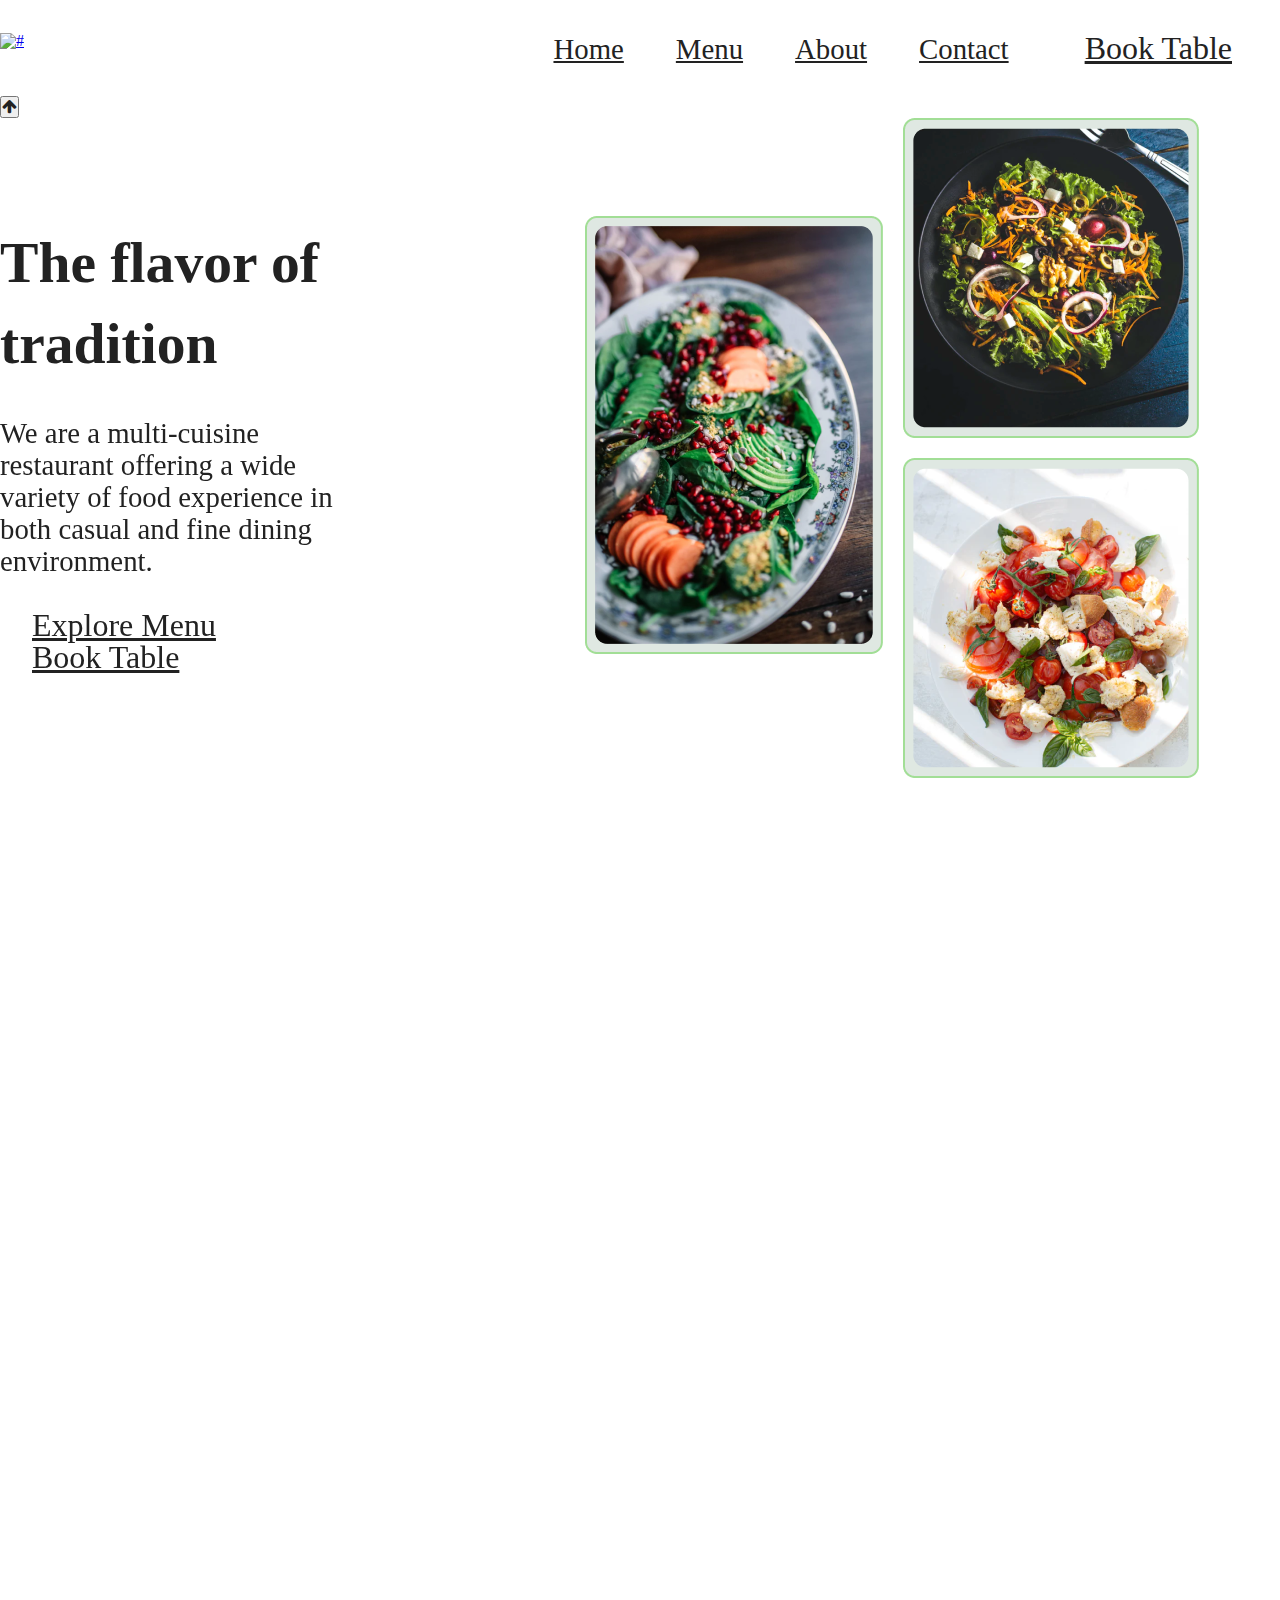
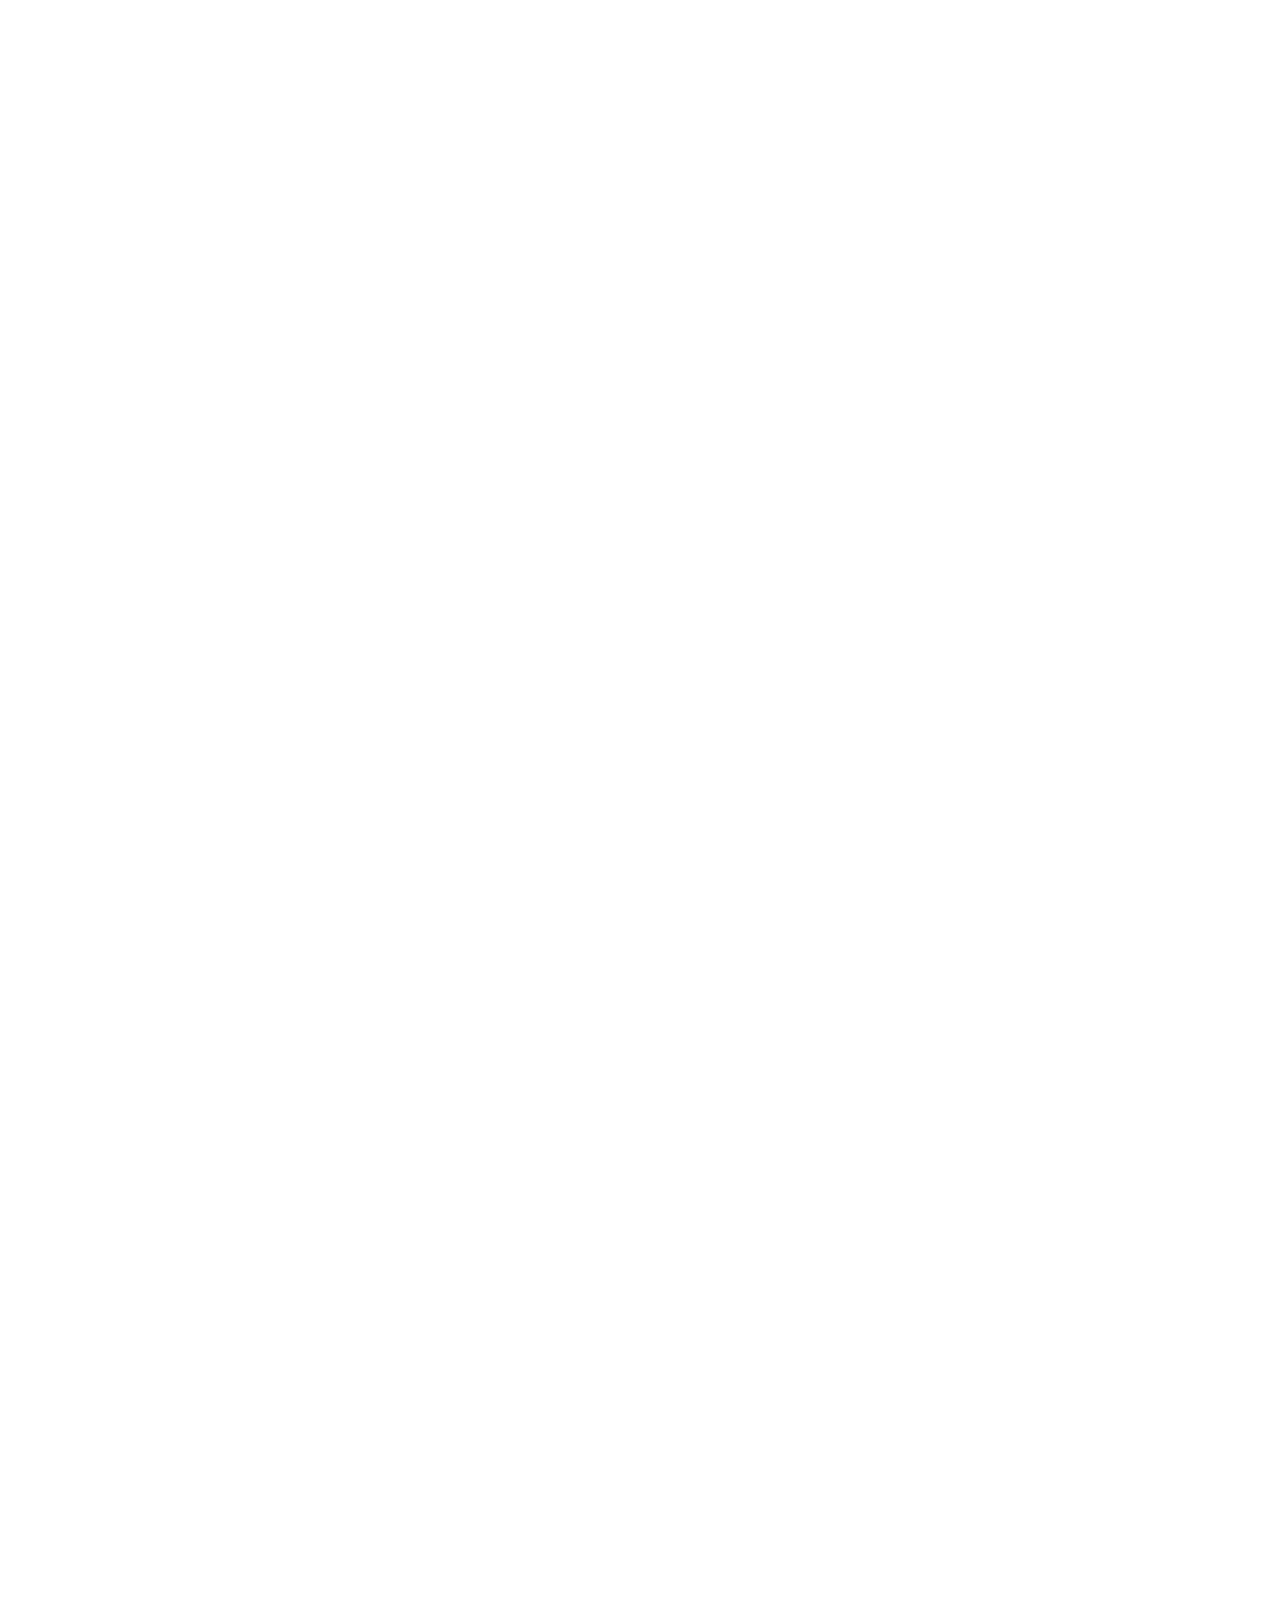
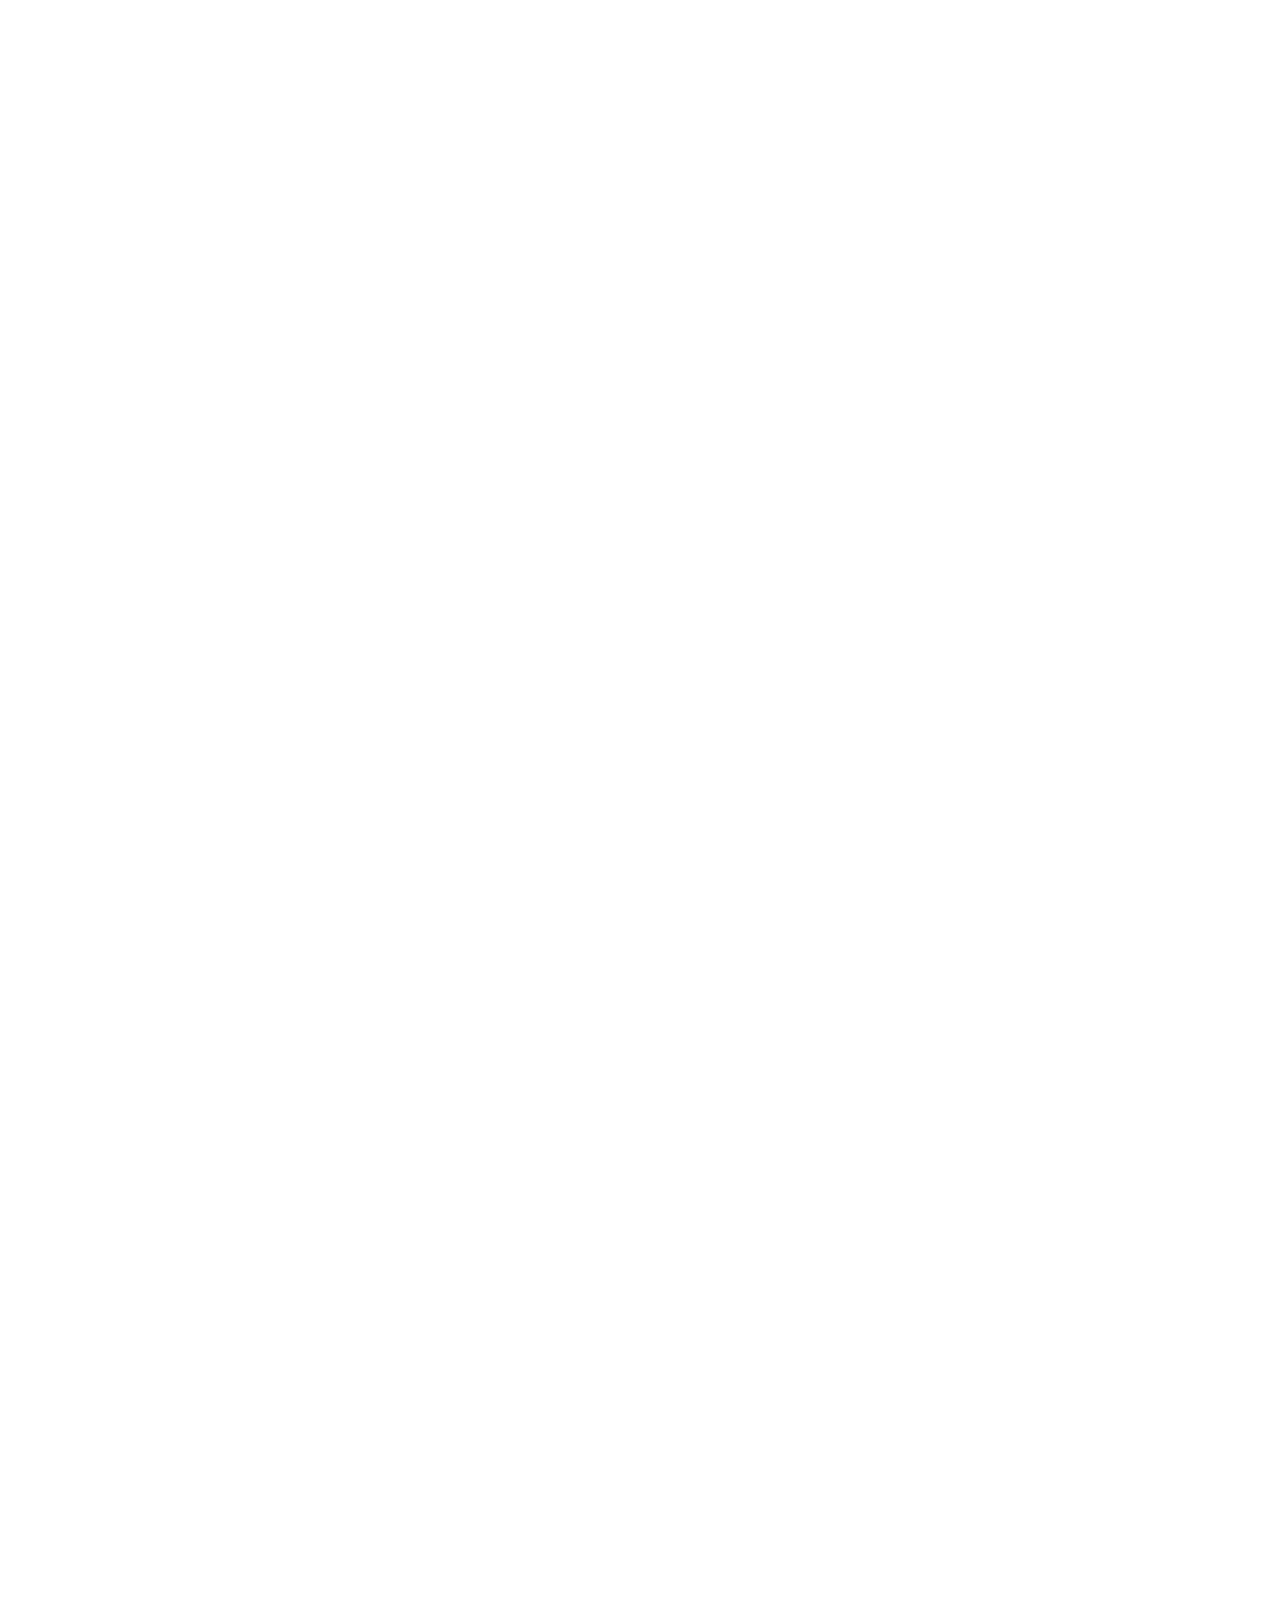
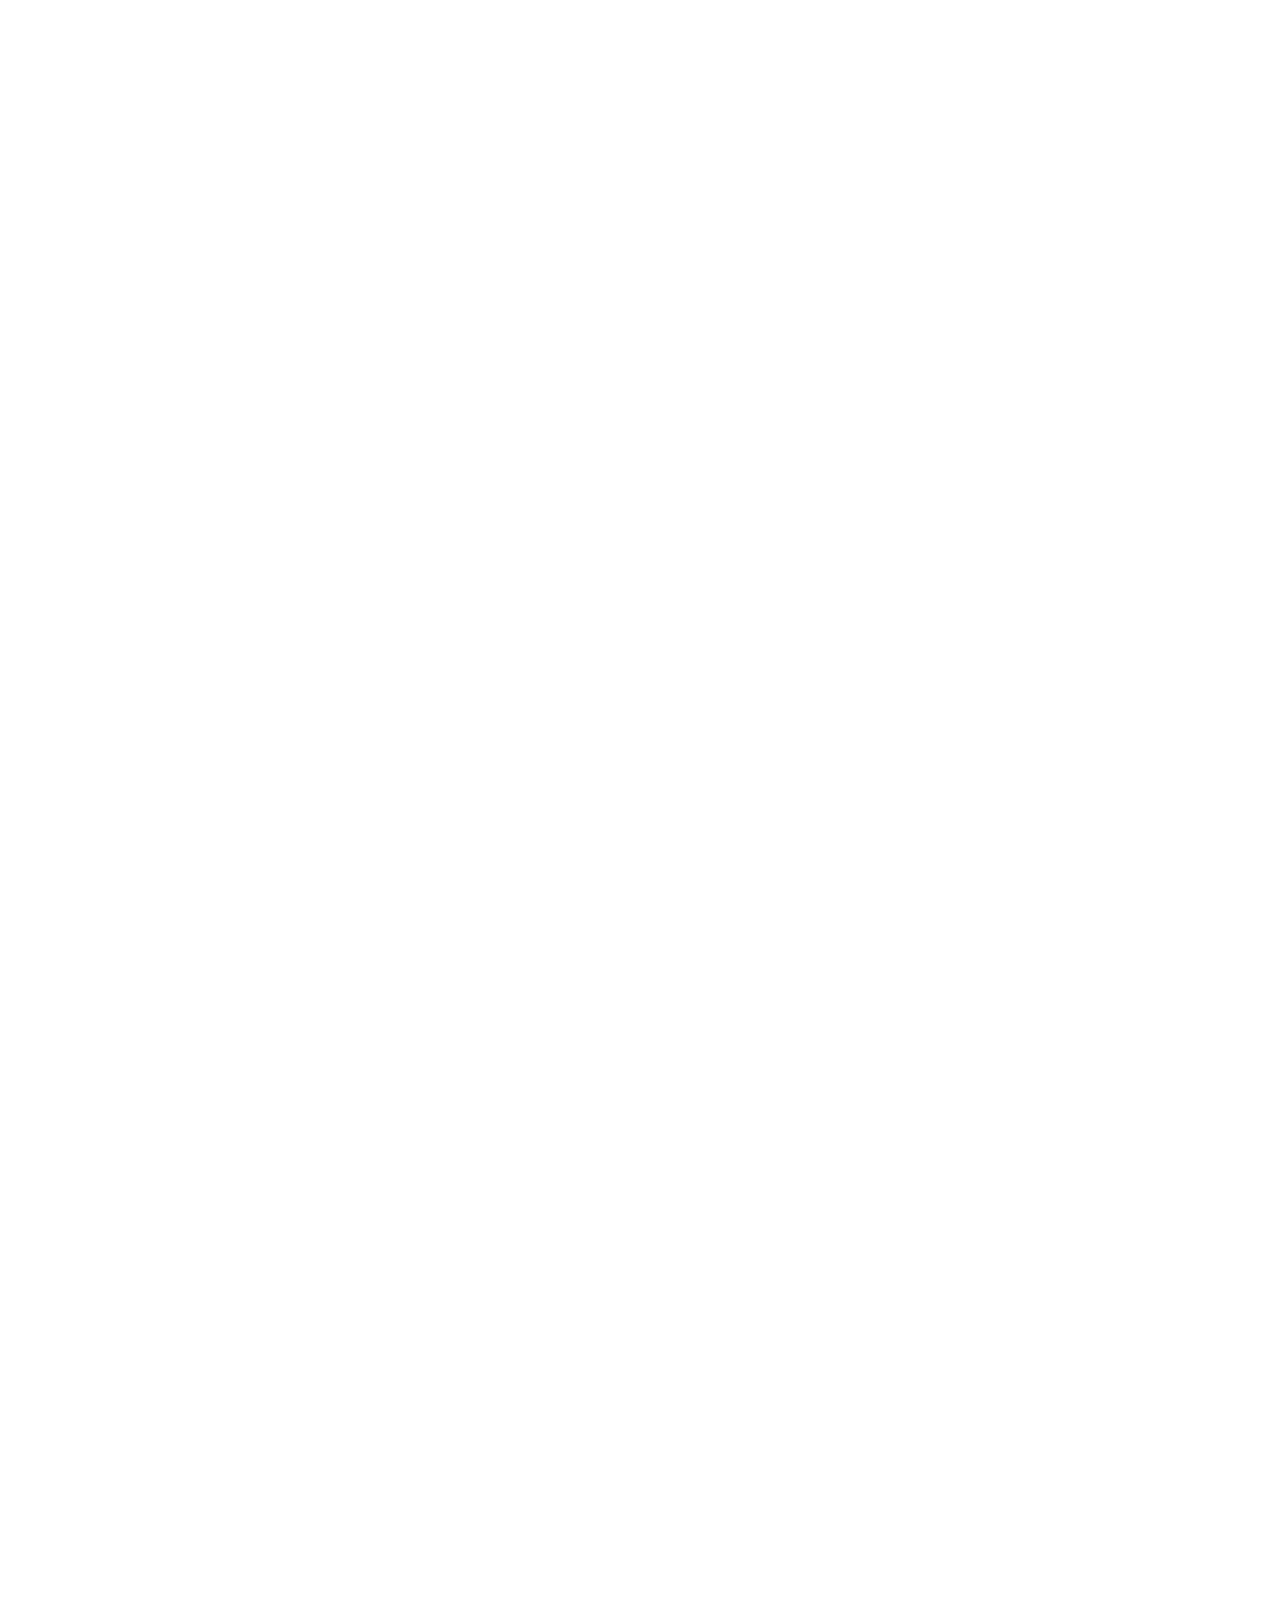
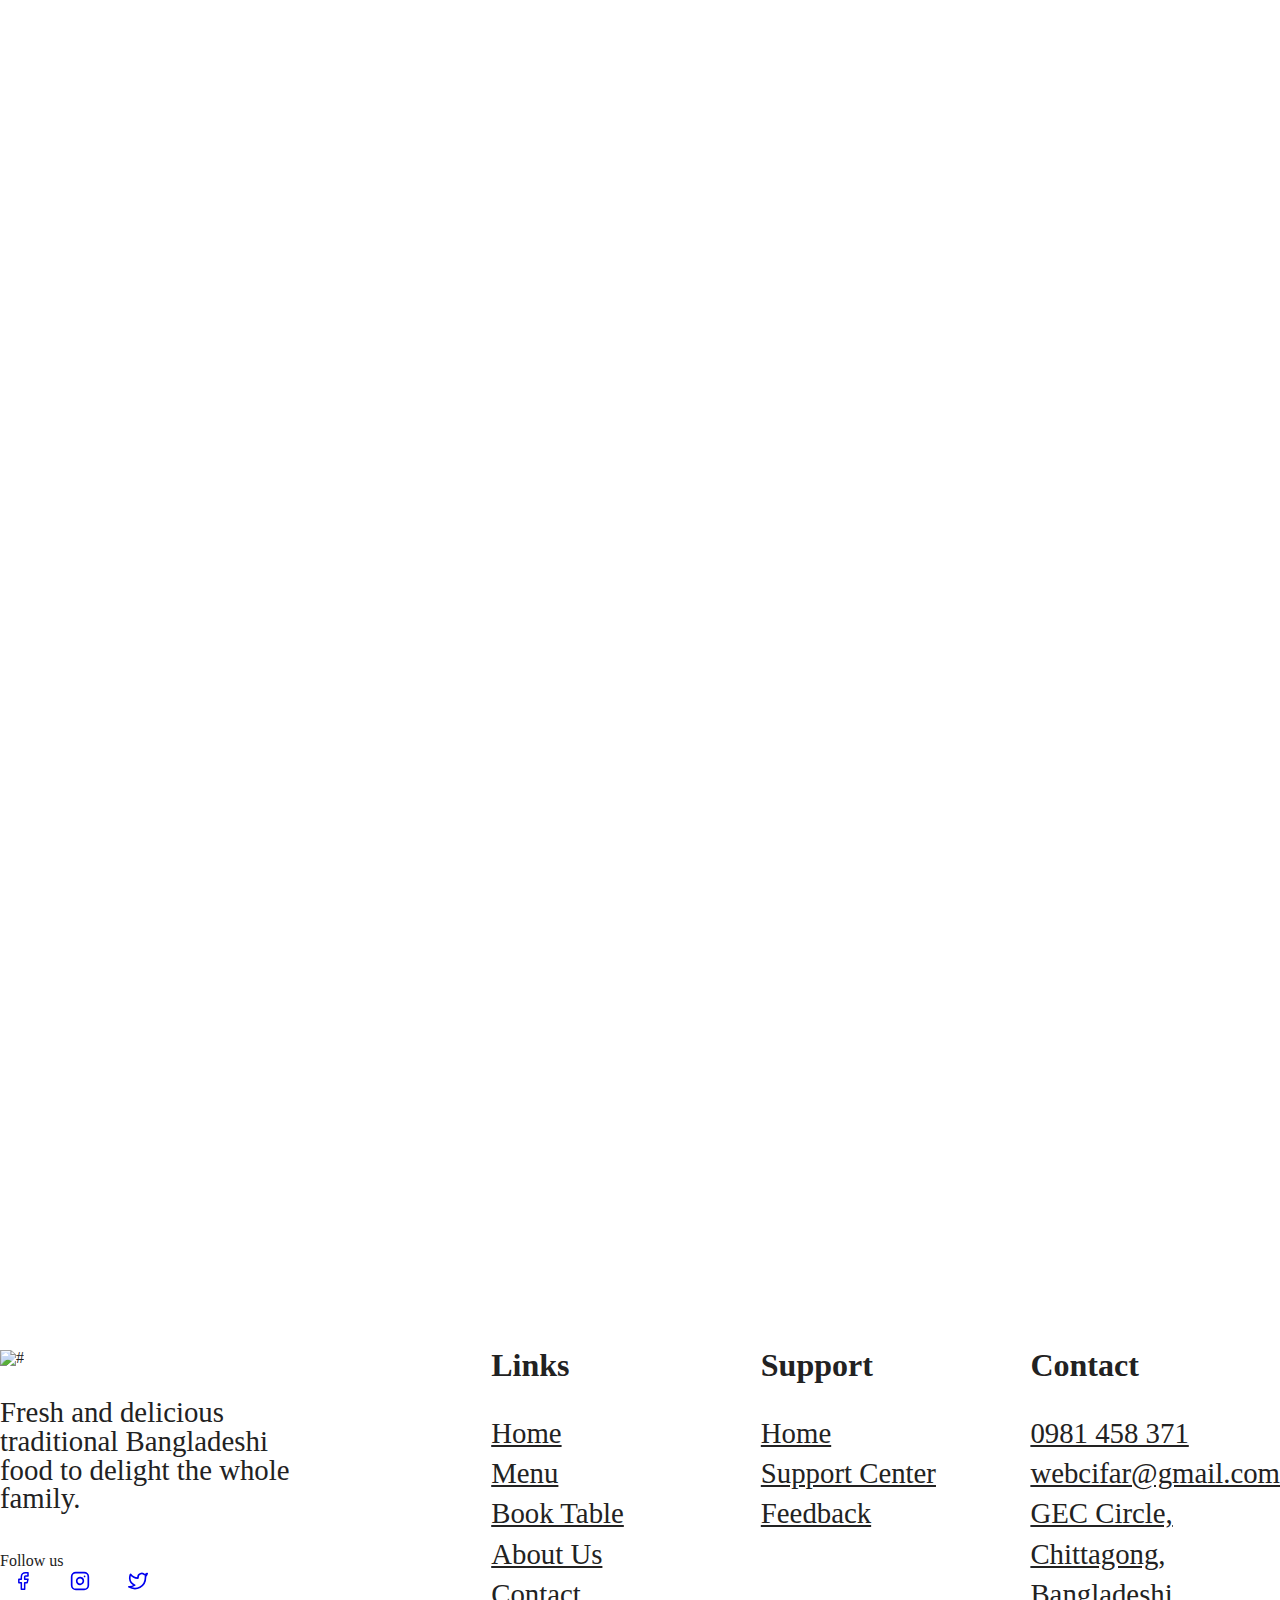
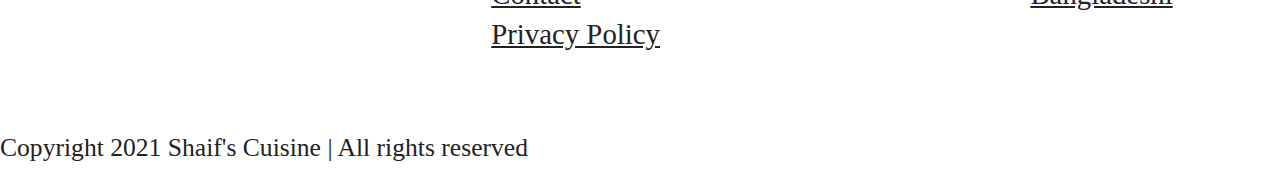
==== commit 0f39d439: "K-Food" ====
--- a/index.html
+++ b/index.html
@@ -337,9 +337,8 @@
       </div>
     </section>
     <!--End Events In4 Section-->
-
-    <!-- Why us section-->
-    <section id="whyUS">
+    <!-- Why Us section -->
+    <section id="whyUs">
       <div class="container">
         <div class="whyUs__wrapper">
           <div class="whyUs__left" data-aos="fade-right">
@@ -347,7 +346,7 @@
             <p class="whyUs__text">
               Quality of Service, Food, Ambiance, and Value of Money are the
               primary elements for choosing a restaurant. Shaif's Cuisine is one
-              of the most exquiste fine-dinning restaurant in Chittagong cities
+              of the most exquisite fine-dinning restaurant in Chittagong cities
               with a captivating view of GEC Hills, perfect ambiance, and
               scrumptious food.
             </p>
@@ -356,7 +355,7 @@
             <div class="whyUs__items__wrapper">
               <div class="whyUs__item">
                 <div class="whyUs__item__icon">
-                  <img src="../img/whyUs-icon1.svg" alt="quality food" />
+                  <img src="../img/whyUs-icon1.svg" alt="quality Food" />
                 </div>
                 <p class="whyUs__item__text">Quality Food</p>
               </div>
@@ -383,83 +382,84 @@
         </div>
       </div>
     </section>
-    <!-- End why us section-->
-    <!-- Testimonial section-->
-    <section id="testimonial" data-aos="fade-up">
-      <div class="contaier">
-        <div class="testimonial__wrapper">
-          <h2 class="testimonial__title">
-            <div class="testimonial__items__wrapper">
-              <div class="testimonial__item">
-                <div class="testimonial__item__image">
-                  <img src="../img/testimonial_img1.png" alt="sayed ahmed" />
-                </div>
-                <div class="testimonial__item__info">
-                  <h3 class="testimonial__item__name">Sayed Ahmed</h3>
-                  <div class="testimonial__item__stars">
-                    <img src="../img/3star.svg" alt="stars" />
-                  </div>
-                  <p class="testimonial__item__text">
-                    "Visited Shaif's Cuisine with friends last Sunday. Really
-                    lovely meal and very warm welcome - we would recommend this
-                    lovely restaurant and will try to go back again"
-                  </p>
-                </div>
-              </div>
-              <div class="testimonial__item">
-                <div class="testimonial__item__image">
-                  <img src="../img/testimonial_img1.png" alt="sayed ahmed" />
-                </div>
-                <div class="testimonial__item__info">
-                  <h3 class="testimonial__item__name">Sayed Ahmed</h3>
-                  <div class="testimonial__item__stars">
-                    <img src="../img/3star.svg" alt="stars" />
-                  </div>
-                  <p class="testimonial__item__text">
-                    "Visited Shaif's Cuisine with friends last Sunday. Really
-                    lovely meal and very warm welcome - we would recommend this
-                    lovely restaurant and will try to go back again"
-                  </p>
-                </div>
-              </div>
-              <div class="testimonial__item">
-                <div class="testimonial__item__image">
-                  <img src="../img/testimonial_img1.png" alt="sayed ahmed" />
-                </div>
-                <div class="testimonial__item__info">
-                  <h3 class="testimonial__item__name">Sayed Ahmed</h3>
-                  <div class="testimonial__item__stars">
-                    <img src="../img/3star.svg" alt="stars" />
-                  </div>
-                  <p class="testimonial__item__text">
-                    "Visited Shaif's Cuisine with friends last Sunday. Really
-                    lovely meal and very warm welcome - we would recommend this
-                    lovely restaurant and will try to go back again"
-                  </p>
-                </div>
-              </div>
-              <div class="testimonial__item">
-                <div class="testimonial__item__image">
-                  <img src="../img/testimonial_img1.png" alt="sayed ahmed" />
-                </div>
-                <div class="testimonial__item__info">
-                  <h3 class="testimonial__item__name">Sayed Ahmed</h3>
-                  <div class="testimonial__item__stars">
-                    <img src="../img/3star.svg" alt="stars" />
-                  </div>
-                  <p class="testimonial__item__text">
-                    "Visited Shaif's Cuisine with friends last Sunday. Really
-                    lovely meal and very warm welcome - we would recommend this
-                    lovely restaurant and will try to go back again"
-                  </p>
-                </div>
-              </div>
-            </div>
-          </h2>
-        </div>
-      </div>
-    </section>
-    <!-- End Testimonial section-->
+    <!-- End Why Us section -->
+    <!-- Testimonial Section -->
+    <section id="testimonial">
+      <div class="container">
+        <div class="testimonial__wrapper" data-aos="fade-up">
+          <h2 class="testimonial__title">What Our Customers Say</h2>
+          <div class="testimonial__items__wrapper">
+            <div class="testimonial__item">
+              <div class="testimonial__item__img">
+                <img src="../img/testimonial_img1.png" alt="Sayed Ahmed" />
+              </div>
+              <div class="testimonial__item__info">
+                <h3 class="testimonial__item__name">Sayed Ahmed</h3>
+                <div class="testimonial__item__stars">
+                  <img src="../img/3star.svg" alt="3 star" />
+                </div>
+                <p class="testimonial__item__text">
+                  “Visited Shaif’s Cuisine with friends last Sunday. Really
+                  lovely meal and very warm welcome – we would recommend this
+                  lovely restaurant and will try to go back again”
+                </p>
+              </div>
+            </div>
+            <div class="testimonial__item">
+              <div class="testimonial__item__img">
+                <img src="../img/testimonial_img1.png" alt="Sayed Ahmed" />
+              </div>
+              <div class="testimonial__item__info">
+                <h3 class="testimonial__item__name">Arfan</h3>
+                <div class="testimonial__item__stars">
+                  <img src="../img/3star.svg" alt="3 star" />
+                </div>
+                <p class="testimonial__item__text">
+                  "from start to finish, lovely experience. Hostess very
+                  pleasant, wait staff john was wonderful and attentive, food
+                  plentiful and delicious, desserts out of this world"
+                </p>
+              </div>
+            </div>
+            <div class="testimonial__item">
+              <div class="testimonial__item__img">
+                <img src="../img/testimonial_img1.png" alt="Sayed Ahmed" />
+              </div>
+              <div class="testimonial__item__info">
+                <h3 class="testimonial__item__name">Fahim & Nishat</h3>
+                <div class="testimonial__item__stars">
+                  <img src="../img/3star.svg" alt="3 star" />
+                </div>
+                <p class="testimonial__item__text">
+                  “A warm and friendly welcome with fantastic customer service.
+                  Always great, tasty food served piping hot- just the way we
+                  love it . Would definitely recommend. We have been repeatedly
+                  and it's consistently exceeded our expectations"
+                </p>
+              </div>
+            </div>
+            <div class="testimonial__item">
+              <div class="testimonial__item__img">
+                <img src="../img/testimonial_img1.png" alt="Sayed Ahmed" />
+              </div>
+              <div class="testimonial__item__info">
+                <h3 class="testimonial__item__name">Hussain</h3>
+                <div class="testimonial__item__stars">
+                  <img src="../img/3star.svg" alt="3 star" />
+                </div>
+                <p class="testimonial__item__text">
+                  “I would just like to say thank you for the excellent service
+                  we received in your restaurant last night. Although the place
+                  was very busy we still had an excellent time and really
+                  appreciated the live entertainment too!“
+                </p>
+              </div>
+            </div>
+          </div>
+        </div>
+      </div>
+    </section>
+    <!-- End Testimonial Section -->
     <!-- Newsletter Section -->
     <section id="newsletter" data-aos="fade-up">
       <div class="container">
@@ -602,7 +602,7 @@
             <h3 class="footer__text__title">Contact</h3>
             <ol class="footer__text">
               <li>
-                <a href="tel:+880123">+880123</a>
+                <a href="tel:0981 458 371">0981 458 371</a>
               </li>
               <li>
                 <a href="mailto:webcifar@gmail.com">webcifar@gmail.com</a>
--- a/styles/home.css
+++ b/styles/home.css
@@ -116,9 +116,8 @@
   margin-bottom: 1rem;
 }
 .ourSpecials__item__stars {
-  height: 1.4rem;
+  height: 2.6rem;
   width: max-content;
-  margin-bottom: 1rem;
 }
 .ourSpecials__item__text {
   font-size: 1.4rem;
@@ -158,7 +157,6 @@
   }
   .ourSpecials__item__title {
     font-size: 2.4rem;
-    line-height: 1.4rem;
     margin-bottom: 1.5rem;
   }
   .ourSpecials__item__price {
@@ -241,10 +239,13 @@
 .discount__newPrice {
   color: var(--orange-1);
 }
+.discount__stars img {
+  width: max-content;
+  height: 30px;
+  margin: 1rem 0;
+}
 .discount__stars {
-  width: max-content;
-  height: 15px;
-  margin: 1rem 0;
+  margin-bottom: 1rem;
 }
 @media only screen and (min-width: 768px) {
   .discount__wrapper {
@@ -398,6 +399,7 @@
   }
 }
 /*NV Thuận Why Us section style*/
+/* WhyUs Section */
 .whyUs__wrapper {
   display: flex;
   align-items: center;
@@ -418,18 +420,20 @@
 .whyUs__text {
   font-size: 1.4rem;
 }
+.whyUs__right {
+  text-align: center;
+}
 .whyUs__items__wrapper {
   display: grid;
   grid-template-columns: 1fr 1fr;
   gap: 1rem;
 }
 .whyUs__item {
-  background: var(--lightGreen-1);
+  background: var(--lightorange-1);
   padding: 2rem;
   border-radius: 12px;
-  text-align: center;
-}
-.whyUs_item__icon {
+}
+.whyUs__item__icon {
   max-width: 56px;
   margin: 0 auto;
   margin-bottom: 1rem;
@@ -440,7 +444,7 @@
   font-weight: 500;
   color: var(--black-1);
 }
-@media only screen and (min-width: 786px) {
+@media only screen and (min-width: 768px) {
   .whyUs__wrapper {
     flex-direction: row;
     max-width: 900px;
@@ -467,7 +471,7 @@
   .whyUs__item {
     padding: 2rem;
   }
-  .whyUs_item__icon {
+  .whyUs__item__icon {
     max-width: 65px;
     margin-bottom: 1.5rem;
   }
@@ -475,7 +479,10 @@
     font-size: 1.8rem;
   }
 }
-/* NV Thuan - Testimonial section styles */
+
+/* End WhyUs Section */
+
+/* Testimonial Section */
 .testimonial__wrapper {
   max-width: 400px;
   margin: 0 auto;
@@ -484,19 +491,18 @@
   font-size: 1.8rem;
   margin-bottom: 3rem;
   text-align: center;
-  text-transform: capitalize;
   color: var(--black-1);
 }
 .testimonial__items__wrapper {
   display: grid;
-  grid-template-columns: 1fr 1fr;
+  grid-template-columns: 1fr;
   gap: 1rem;
 }
 .testimonial__item {
   padding: 1rem;
   display: flex;
   gap: 1rem;
-  background: var(--lightGreen-1);
+  background-color: var(--lightorange-1);
   border-radius: 12px;
 }
 .testimonial__item__info {
@@ -506,8 +512,8 @@
   flex: 2;
   border-radius: 12px;
   overflow: hidden;
+  width: 100%;
   height: 100%;
-  width: 100%;
 }
 .testimonial__item__img img {
   object-fit: cover;
@@ -516,7 +522,6 @@
   font-size: 1.4rem;
   font-family: Roboto Slab;
   margin-bottom: 1rem;
-  color: var(--black-1);
 }
 .testimonial__item__stars {
   max-height: 15px;
@@ -526,7 +531,7 @@
 .testimonial__item__text {
   font-size: 1.4rem;
 }
-@media only screen and (min-width: 768) {
+@media only screen and (min-width: 768px) {
   .testimonial__wrapper {
     max-width: 900px;
   }
@@ -536,6 +541,7 @@
   }
   .testimonial__items__wrapper {
     grid-template-columns: 1fr 1fr;
+    gap: 2rem;
   }
   .testimonial__item {
     padding: 2rem;
@@ -561,11 +567,13 @@
     flex: auto;
   }
 }
-/*NV Thuan - Newsletter Section style*/
+/* End Testimonial Section */
+
+/* Newsletter Section */
 .newsletter__wrapper {
   display: flex;
   flex-direction: column;
-  background-color: var(--orange-2);
+  background-color: rgb(241, 142, 99);
   padding: 1.5rem;
   border-radius: 8px;
   gap: 2rem;
@@ -578,7 +586,7 @@
 }
 .newsletter__text {
   font-size: 1.4rem;
-  color: var(--orange-1);
+  color: var(--black-2);
   font-weight: 500;
 }
 .newsletter__form form {
@@ -606,6 +614,7 @@
   font-size: 1.4rem;
   padding: 0 2rem;
   height: 100%;
+  /* width: 100%; */
   position: absolute;
   right: 0;
   top: 0;
@@ -616,8 +625,8 @@
     padding: 5rem;
     align-items: center;
   }
-  .newsletter__form,
-  .newsletter__info {
+  .newsletter__info,
+  .newsletter__form {
     flex: 1;
   }
   .newsletter__title {
@@ -636,254 +645,9 @@
     font-size: 1.8rem;
     padding: 2rem;
   }
-  .newsletter__form botton[type="submit"] {
+  .newsletter__form button[type="submit"] {
     font-size: 1.8rem;
     padding: 0 3rem;
   }
 }
-
-/*NV Thuận Why Us section style*/
-.whyUs__wrapper {
-	display: flex;
-	align-items: center;
-	justify-content: center;
-	flex-direction: column;
-	gap: 4rem;
-}
-.whyUs__left {
-	text-align: center;
-}
-.whyUs__title {
-	font-family: Poppins;
-	font-size: 1.8rem;
-	color: var(--black-1);
-	font-weight: 500;
-	margin-bottom: 1rem;
-}
-.whyUs__text {
-	font-size: 1.4rem;
-}
-.whyUs__items__wrapper {
-	display: grid;
-	grid-template-columns: 1fr 1fr;
-	gap: 1rem;
-}
-.whyUs__item {
-	background: var(--lightGreen-1);
-	padding: 2rem;
-	border-radius: 12px;
-	text-align: center;
-}
-.whyUs_item__icon {
-	max-width: 56px;
-	margin: 0 auto;
-	margin-bottom: 1rem;
-}
-.whyUs__item__text {
-	font-family: Poppins;
-	font-size: 1.4rem;
-	font-weight: 500;
-	color: var(--black-1);
-}
-@media only screen and (min-width: 786px) {
-	.whyUs__wrapper {
-		flex-direction: row;
-		max-width: 900px;
-		margin: 0 auto;
-	}
-	.whyUs__left {
-		flex: 4;
-		text-align: left;
-	}
-	.whyUs__right {
-		flex: 3;
-	}
-	.whyUs__title {
-		font-size: 3.6rem;
-		margin-bottom: 2rem;
-	}
-	.whyUs__text {
-		font-size: 1.8rem;
-		line-height: 1.4em;
-	}
-	.whyUs__items__wrapper {
-		gap: 1.5rem;
-	}
-	.whyUs__item {
-		padding: 2rem;
-	}
-	.whyUs_item__icon {
-		max-width: 65px;
-		margin-bottom: 1.5rem;
-	}
-	.whyUs__item__text {
-		font-size: 1.8rem;
-	}
-}
-/* NV Thuan - Testimonial section styles */
-.testimonial__wrapper {
-	max-width: 400px;
-	margin: 0 auto;
-}
-.testimonial__title {
-	font-size: 1.8rem;
-	margin-bottom: 3rem;
-	text-align: center;
-	text-transform: capitalize;
-	color: var(--black-1);
-}
-.testimonial__items__wrapper {
-	display: grid;
-	grid-template-columns: 1fr 1fr;
-	gap: 1rem;
-}
-.testimonial__item {
-	padding: 1rem;
-	display: flex;
-	gap: 1rem;
-	background: var(--lightGreen-1);
-	border-radius: 12px;
-}
-.testimonial__item__info {
-	flex: 4;
-}
-.testimonial__item__img {
-	flex: 2;
-	border-radius: 12px;
-	overflow: hidden;
-	height: 100%;
-	width: 100%;
-}
-.testimonial__item__img img {
-	object-fit: cover;
-}
-.testimonial__item__name {
-	font-size: 1.4rem;
-	font-family: poppins;
-	margin-bottom: 1rem;
-	color: var(--black-1);
-}
-.testimonial__item__stars {
-	max-height: 15px;
-	width: max-content;
-	margin-bottom: 1.5rem;
-}
-.testimonial__item__text {
-	font-size: 1.4rem;
-}
-@media only screen and (min-width: 768){
-	.testimonial__wrapper {
-		max-width: 900px;
-	}
-	.testimonial__title {
-		font-size: 3.6rem;
-		margin-bottom: 5rem;
-	}
-	.testimonial__items__wrapper {
-		grid-template-columns: 1fr 1fr;
-	}
-	.testimonial__item {
-		padding: 2rem;
-	}
-	.testimonial__item__name {
-		font-size: 1.8rem;
-		margin-bottom: 1.5rem;
-	}
-	.testimonial__item__stars {
-		margin-bottom: 2rem;
-	}
-	.testimonial__item__text {
-		font-size: 1.6rem;
-		line-height: 1.4em;
-	}
-}
-@media only screen and (max-width: 350px){
-	.testimonial__item {
-		flex-direction: column;
-	}
-	.testimonial__item__img,
-	.testimonial__item__info {
-		flex: auto;
-	}
-}
-/*NV Thuan - Newsletter Section style*/
-.newsletter__wrapper {
-	display: flex;
-	flex-direction: column;
-	background-color: var(--green-2);
-	padding: 1.5rem;
-	border-radius: 8px;
-	gap: 2rem;
-}
-.newsletter__title {
-	font-size: 1.8rem;
-	color: var(--black-1);
-	font-weight: 600;
-	margin-bottom: 1.3rem;
-}
-.newsletter__text {
-	font-size: 1.4rem;
-	color: var(--green-1);
-	font-weight: 500;
-}
-.newsletter__form form {
-	position: relative;
-	width: 100%;
-	border-radius: 8px;
-	overflow: hidden;
-}
-.newsletter__form label {
-	width: 100%;
-}
-.newsletter__form input {
-	width: 100%;
-	font-size: 1.4rem;
-	padding: 1.5rem 1rem;
-	border: none;
-}
-.newsletter__form input::placeholder {
-	color: rgb(168, 166, 166);
-}
-.newsletter__form button[type='submit'] {
-	background-color: var(--green-1);
-	color: var(--white-1);
-	border: none;
-	font-size: 1.4rem;
-	padding: 0 2rem;
-	height: 100%;
-	position: absolute;
-	right: 0;
-	top: 0;
-}
-@media only screen and (min-width: 768px){
-	.newsletter__wrapper {
-		flex-direction: row;
-		padding: 5rem;
-		align-items: center;
-	}
-	.newsletter__form,
-	.newsletter__info {
-		flex: 1;
-	}
-	.newsletter__title {
-		font-size: 3.6rem;
-		margin-bottom: 2rem;
-	}
-	.newsletter__text {
-		font-size: 1.8rem;
-		max-width: 400px;
-	}
-	.newsletter__form {
-		max-width: 450px;
-		border-radius: 12px;
-	}
-	.newsletter__form input {
-		font-size: 1.8rem;
-		padding: 2rem;
-	}
-	.newsletter__form botton[type='submit'] {
-		font-size: 1.8rem;
-		padding: 0 3rem;
-	}
-}
-
+/* End Newsletter Section */
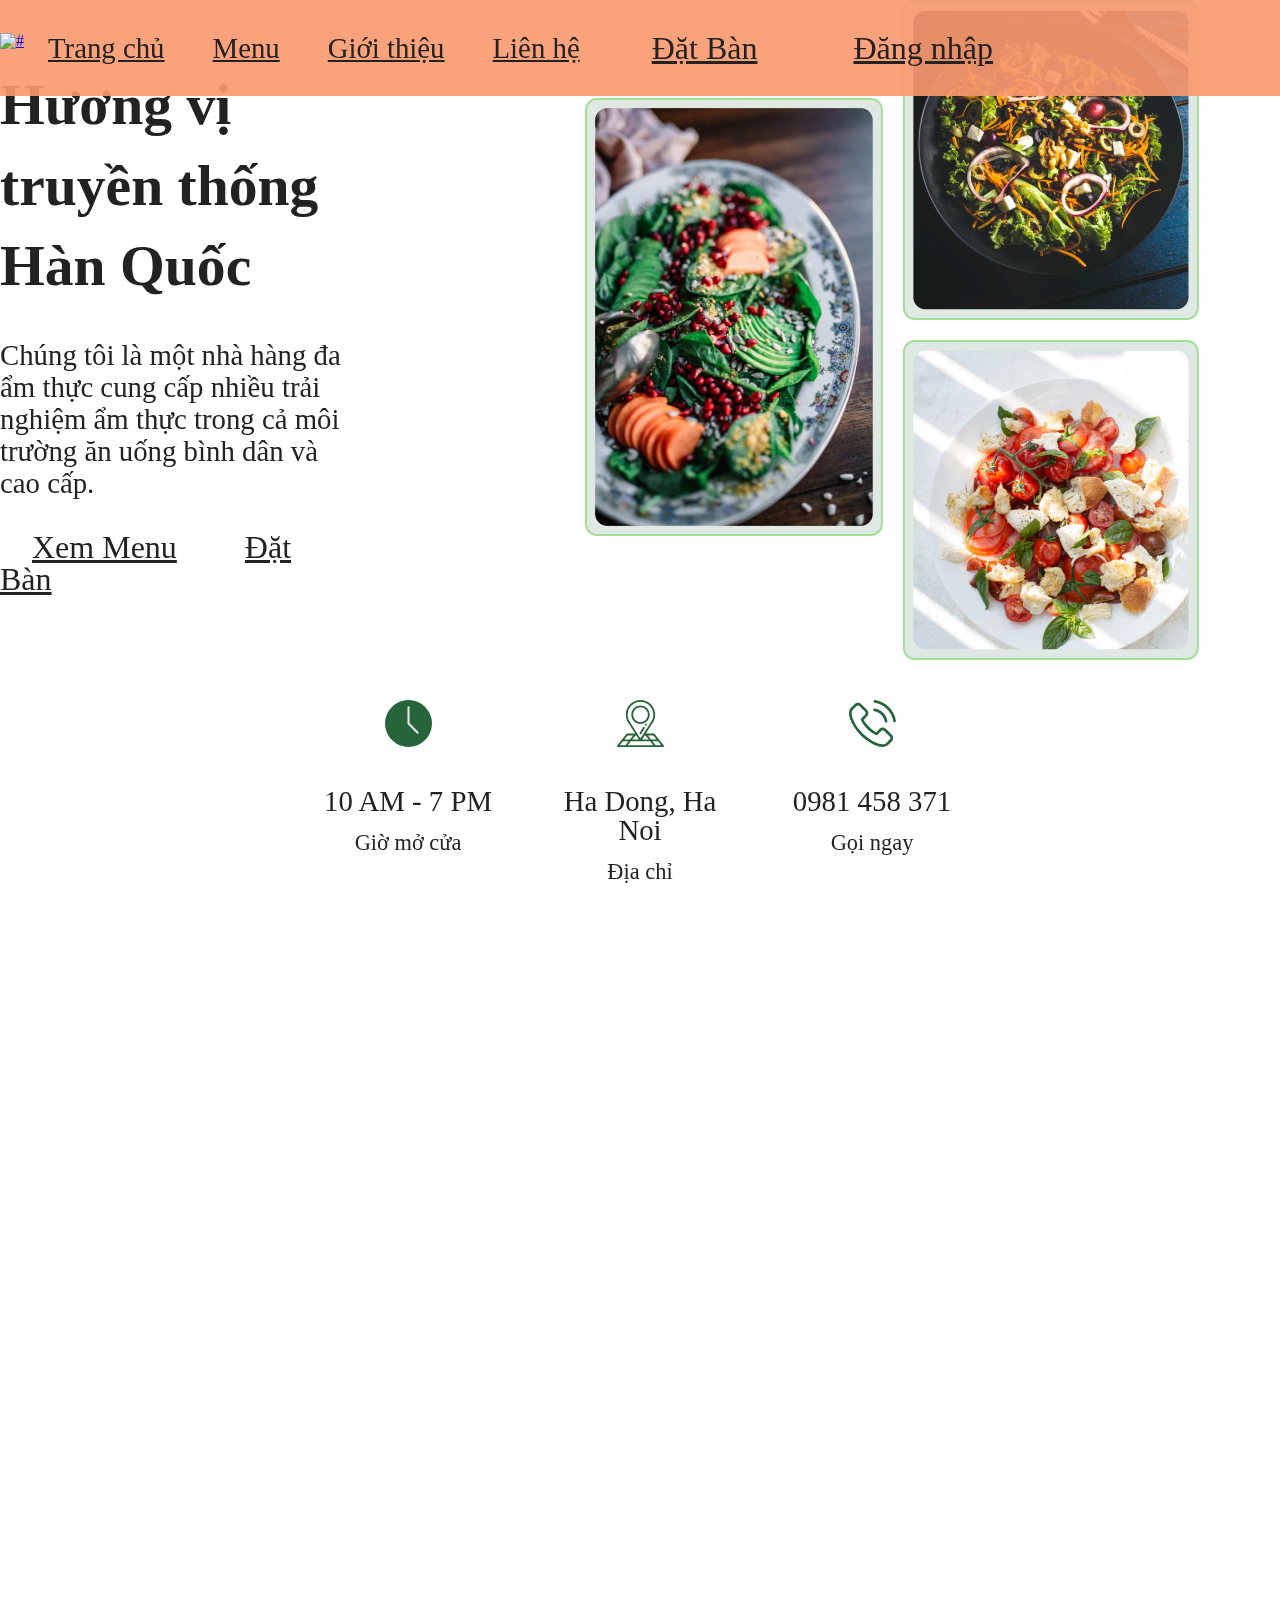
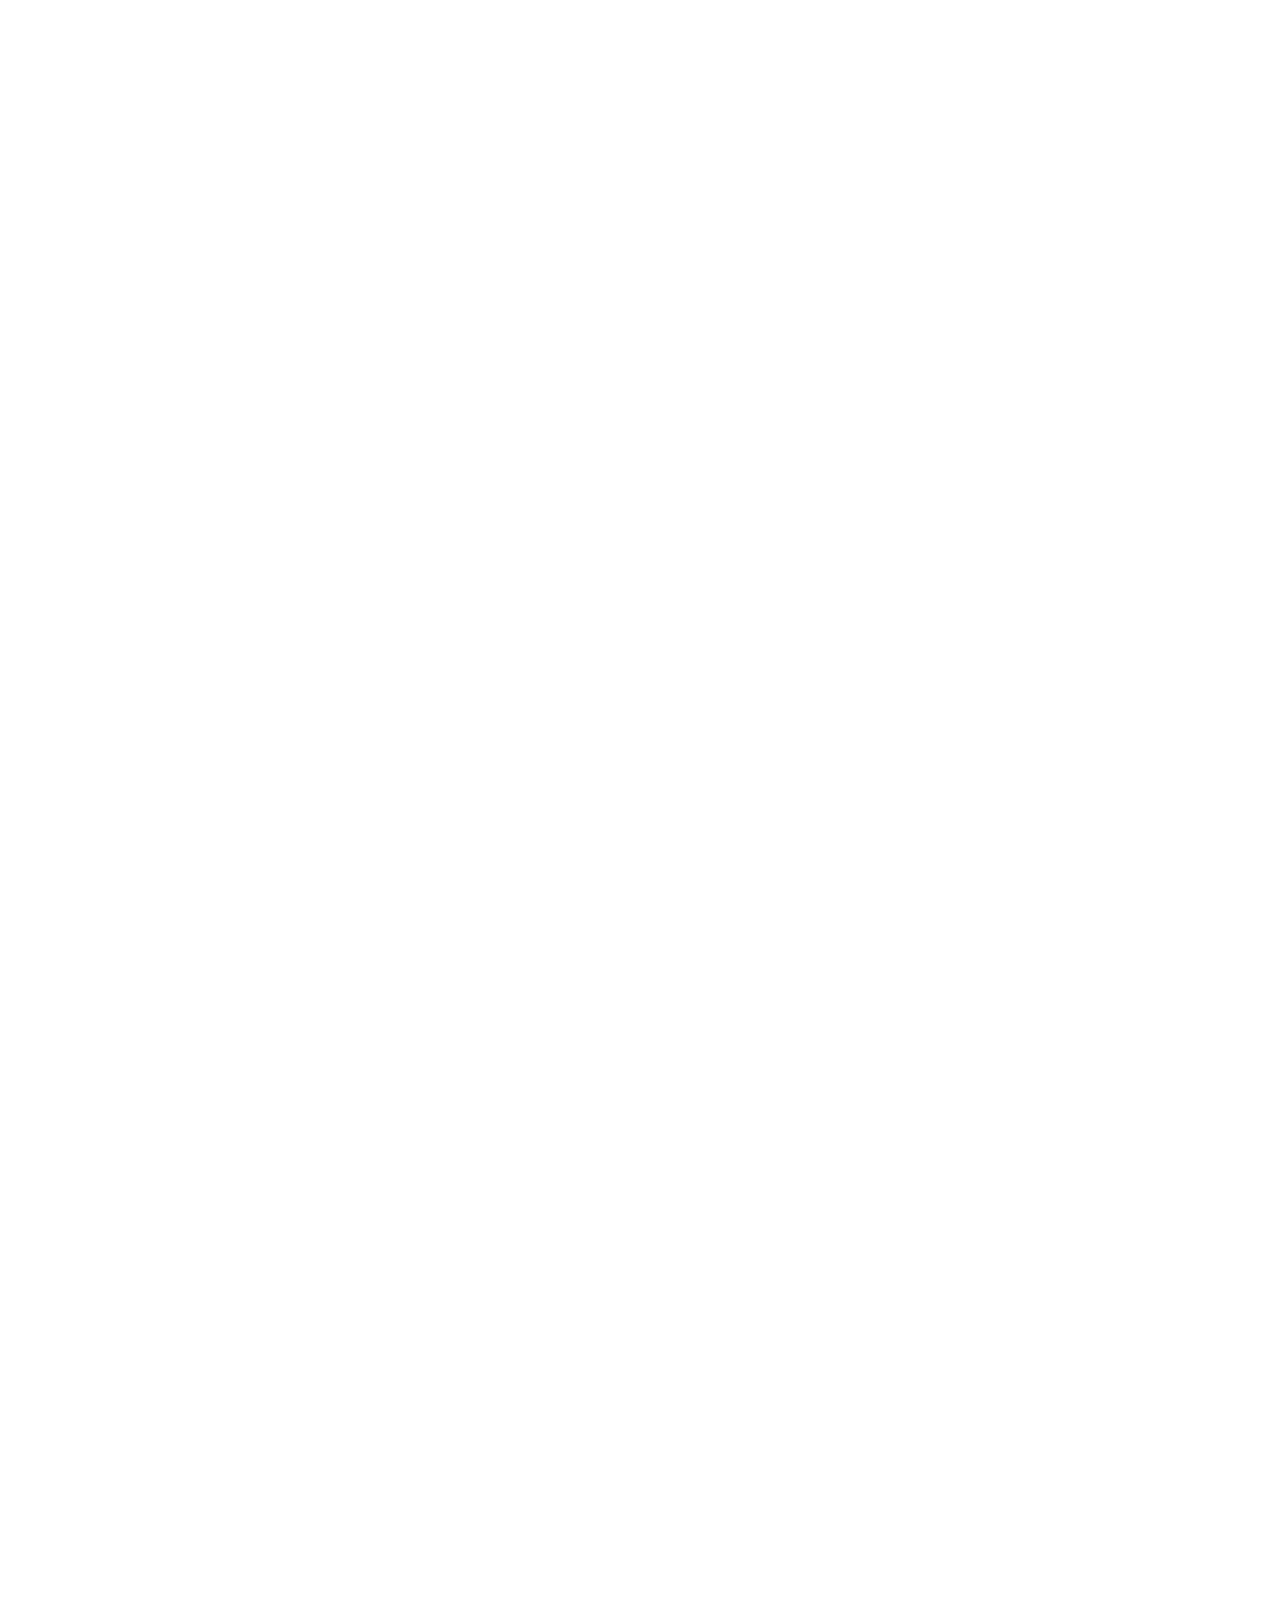
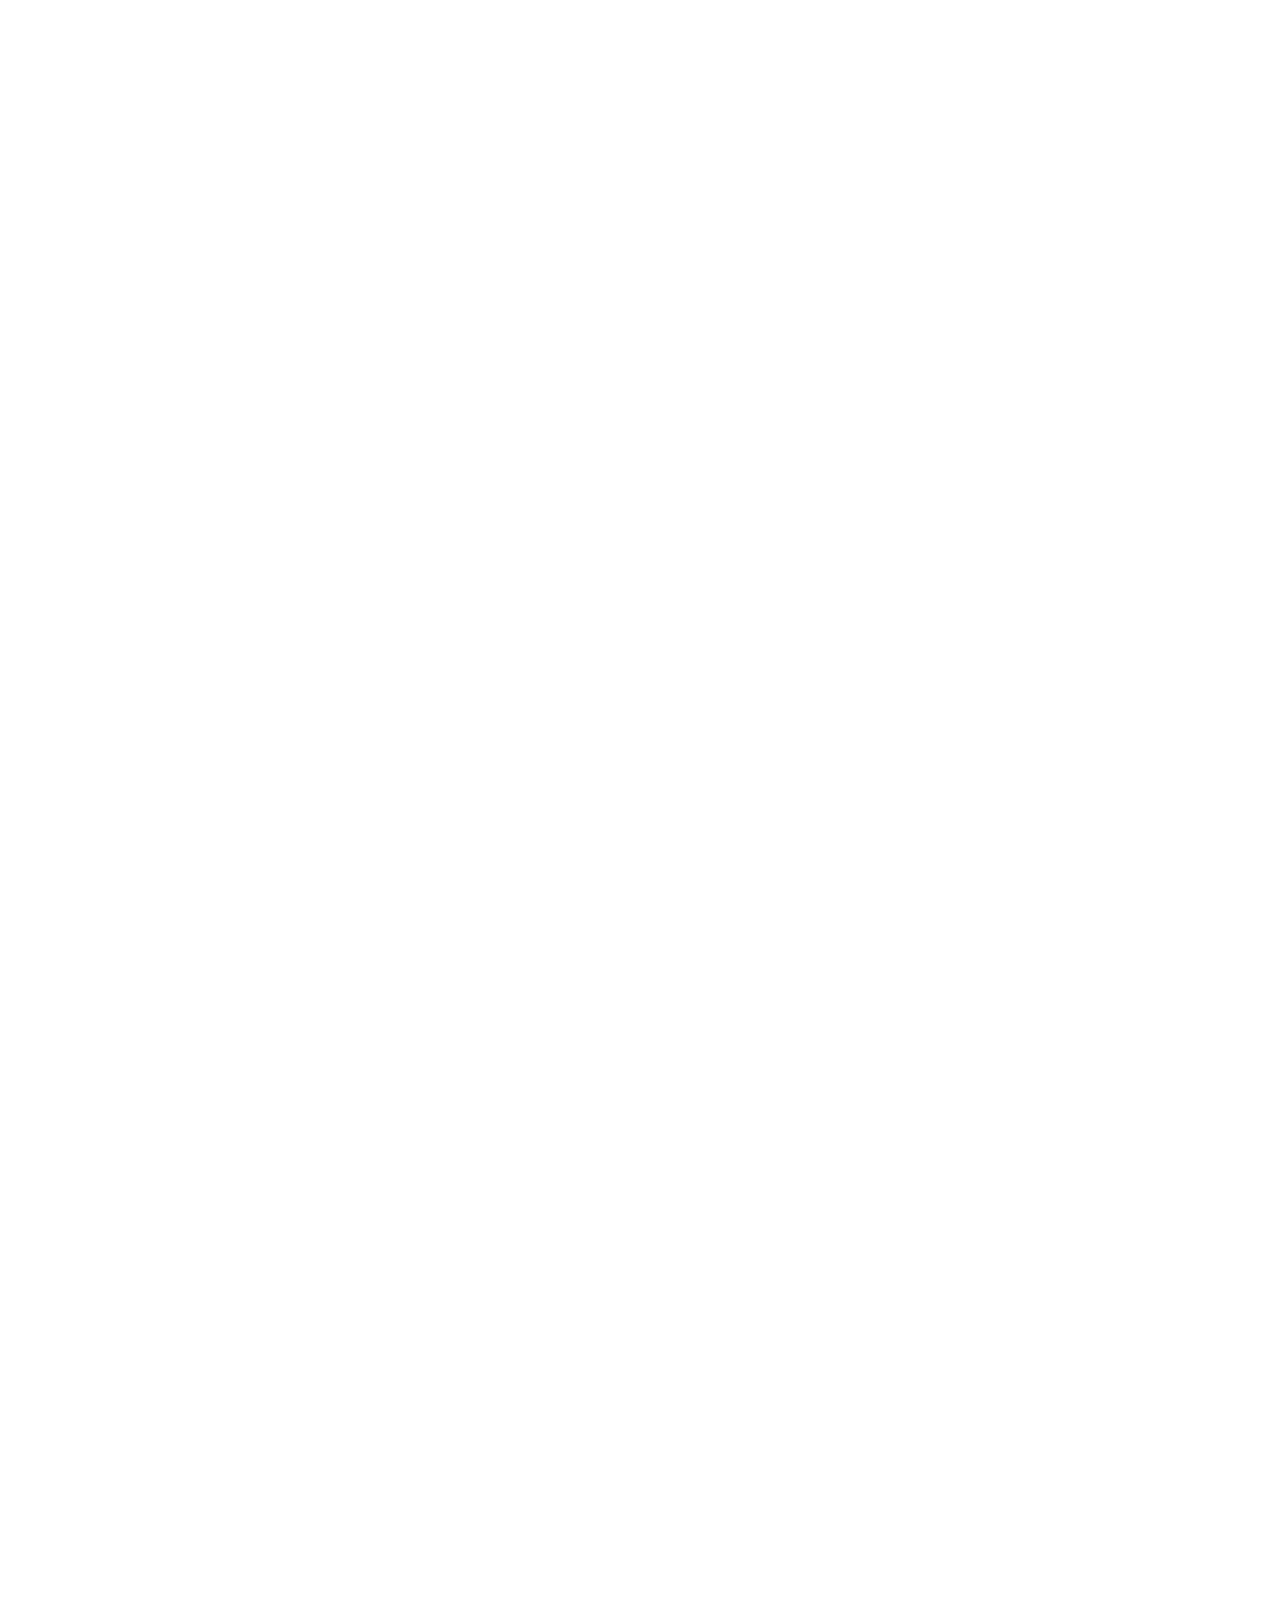
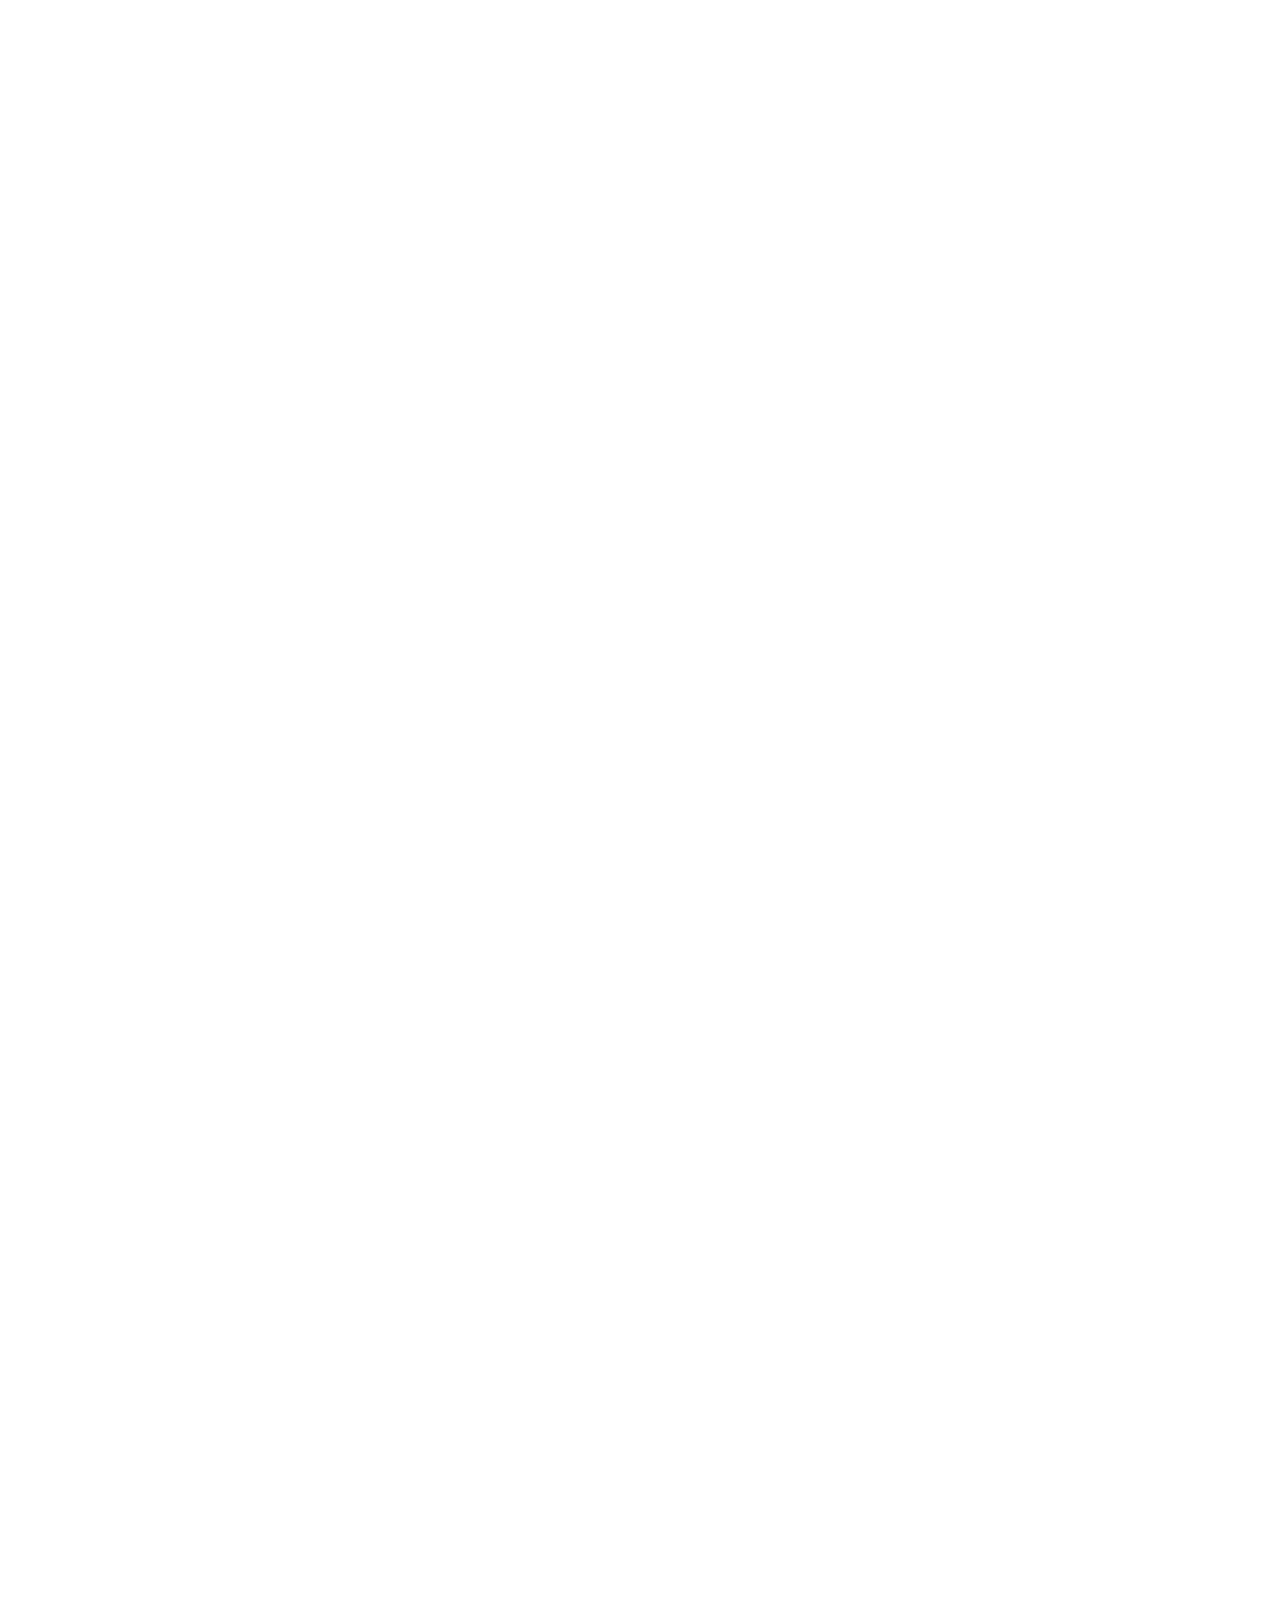
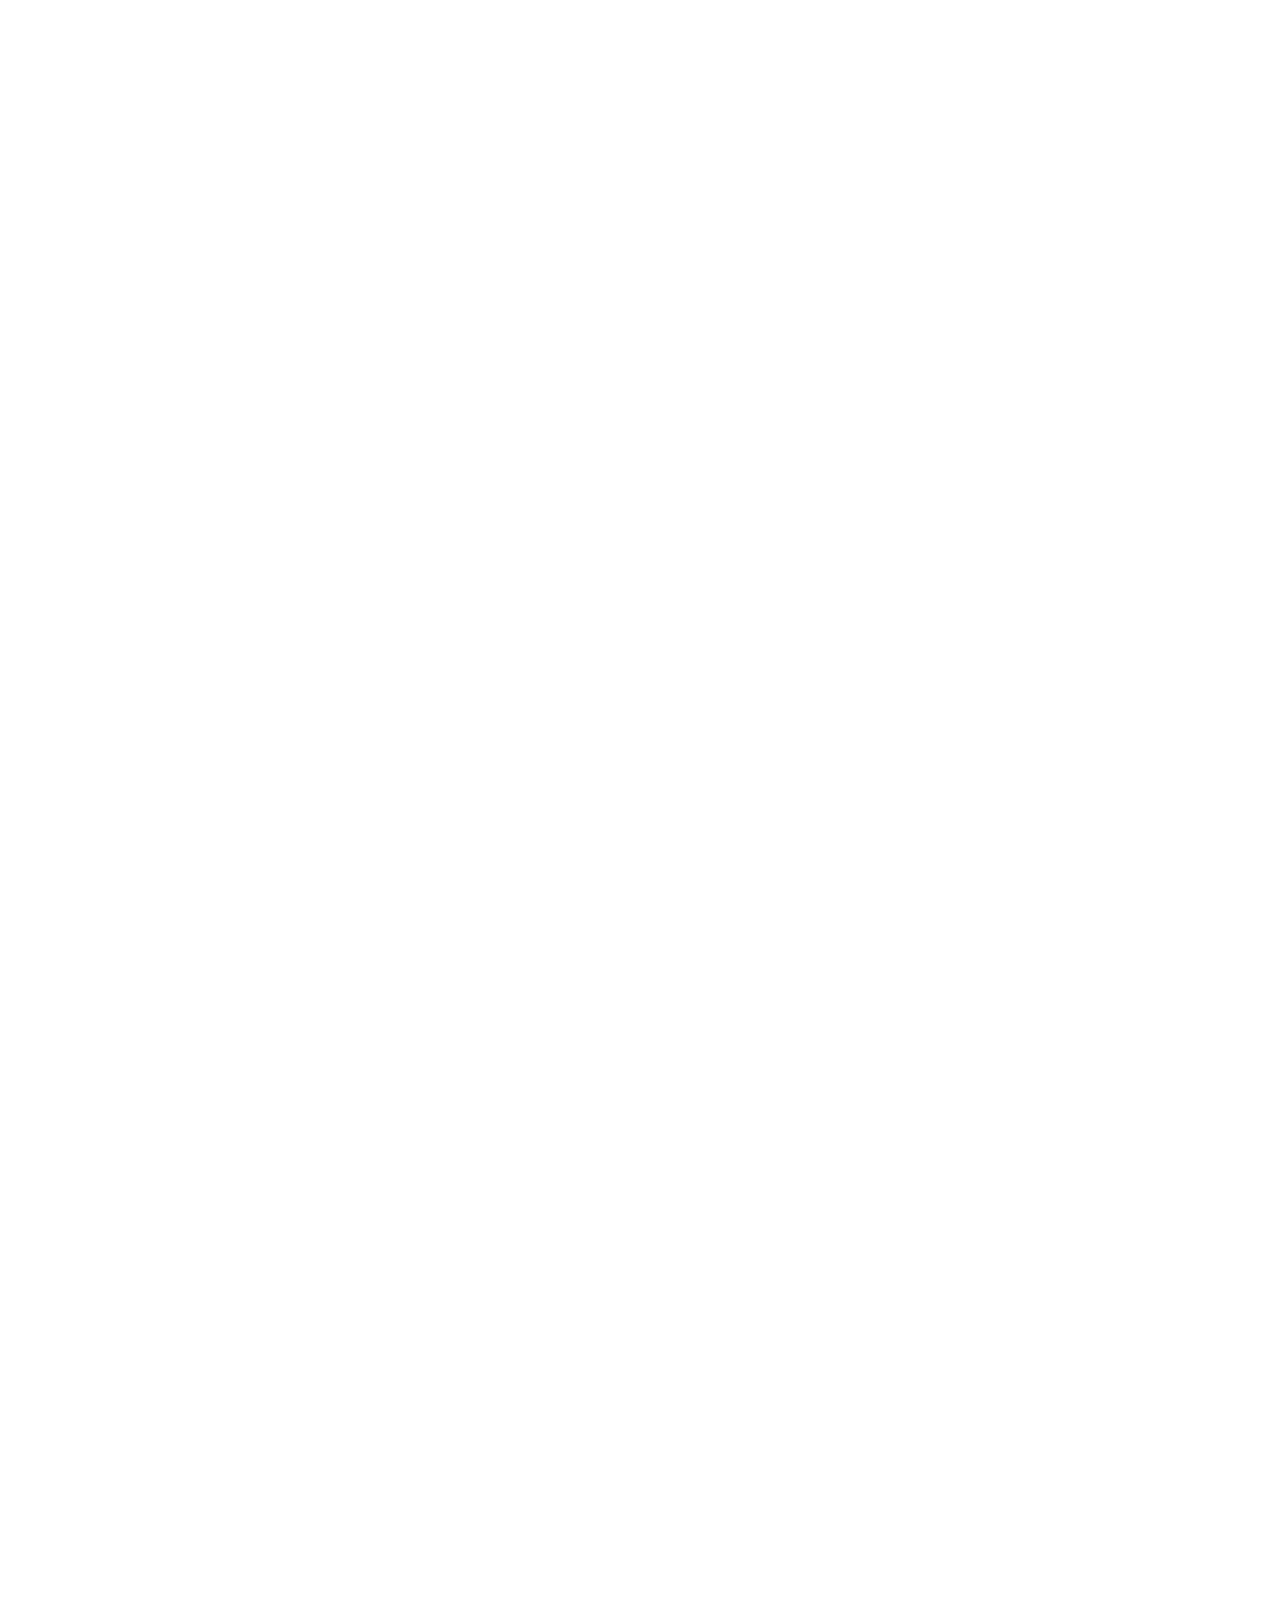
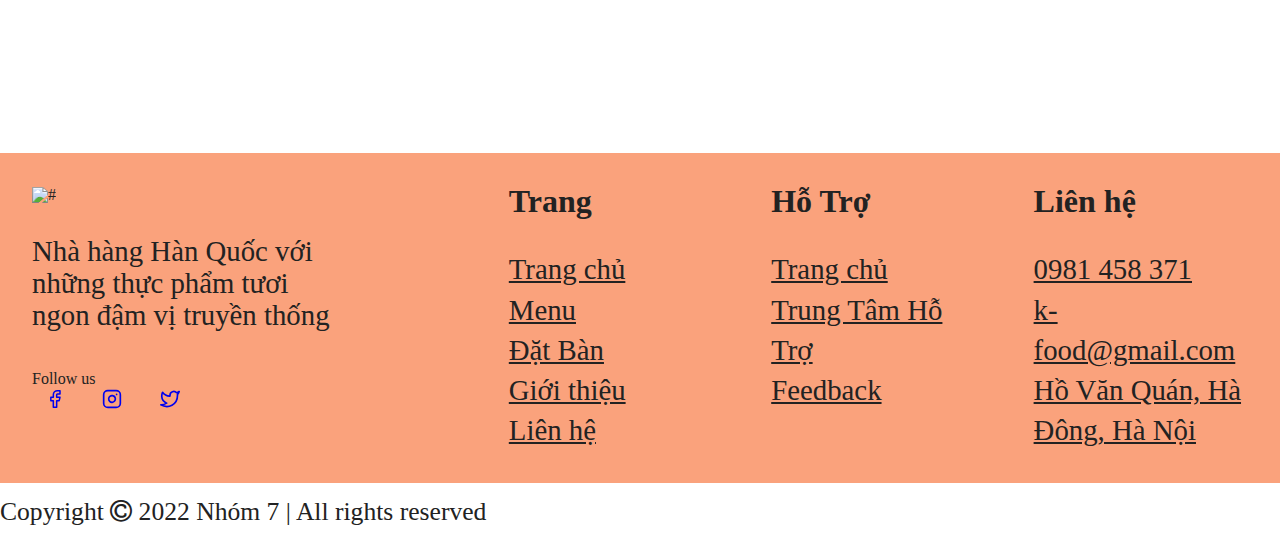
==== commit 8aeefc97: "add login page" ====
--- a/index.html
+++ b/index.html
@@ -62,22 +62,29 @@
               </div>
               <div class="nav__list__wrapper">
                 <li>
-                  <a href="./index.html" class="nav__link"> Home </a>
+                  <a href="./index.html" class="nav__link"> Trang chủ </a>
                 </li>
                 <li>
                   <a href="../pages/menu.html" class="nav__link"> Menu </a>
                 </li>
                 <li>
-                  <a href="../pages/about.html" class="nav__link"> About </a>
+                  <a href="../pages/about.html" class="nav__link">
+                    Giới thiệu
+                  </a>
                 </li>
                 <li>
                   <a href="../pages/contact.html" class="nav__link">
-                    Contact
+                    Liên hệ
                   </a>
                 </li>
                 <li>
                   <a href="../pages/booking.html" class="btn primary-btn">
-                    Book Table
+                    Đặt Bàn
+                  </a>
+                </li>
+                <li>
+                  <a href="../pages/login.html" class="btn primary-btn">
+                    Đăng nhập
                   </a>
                 </li>
               </div>
@@ -96,14 +103,16 @@
         <div class="hero__wrapper">
           <div class="hero__left" data-aos="fade-left">
             <div class="hero__left__wrapper">
-              <h1 class="hero__heading">The flavor of tradition</h1>
+              <h1 class="hero__heading">Hương vị truyền thống Hàn Quốc</h1>
               <p class="hero__info">
-                We are a multi-cuisine restaurant offering a wide variety of
-                food experience in both casual and fine dining environment.
+                Chúng tôi là một nhà hàng đa ẩm thực cung cấp nhiều trải nghiệm
+                ẩm thực trong cả môi trường ăn uống bình dân và cao cấp.
               </p>
               <div class="button__wrapper">
-                <a href="./menu.html" class="btn primary-btn">Explore Menu</a>
-                <a href="./booking.html" class="btn">Book Table</a>
+                <a href="../pages/menu.html" class="btn primary-btn"
+                  >Xem Menu</a
+                >
+                <a href="../pages/booking.html" class="btn">Đặt Bàn</a>
               </div>
             </div>
           </div>
@@ -125,21 +134,21 @@
               <img src="../img/wall-clock-icon.svg" alt="icon" />
             </div>
             <h3 class="storeIn4__title">10 AM - 7 PM</h3>
-            <p class="storeIn4__text">Opening Hour</p>
+            <p class="storeIn4__text">Giờ mở cửa</p>
           </div>
           <div class="storeIn4__item">
             <div class="storeIn4__icon">
               <img src="../img/address-icon.svg" alt="icon" />
             </div>
             <h3 class="storeIn4__title">Ha Dong, Ha Noi</h3>
-            <p class="storeIn4__text">Address</p>
+            <p class="storeIn4__text">Địa chỉ</p>
           </div>
           <div class="storeIn4__item">
             <div class="storeIn4__icon">
               <img src="../img/phone-icon.svg" alt="icon" />
             </div>
             <h3 class="storeIn4__title">0981 458 371</h3>
-            <p class="storeIn4__text">Call Now</p>
+            <p class="storeIn4__text">Gọi ngay</p>
           </div>
         </div>
       </div>
@@ -152,48 +161,54 @@
           <div class="ourSpecials__left">
             <div class="ourSpecials__item">
               <div class="ourSpecials__item__img">
-                <img src="../img/food-3.png" alt="food img" />
-              </div>
-              <h2 class="ourSpecials__item__title">Sweet Potato Fries Bowl</h2>
+                <img src="../img/Comtronbibimbap.png" alt="food img" />
+              </div>
+              <h2 class="ourSpecials__item__title">
+                Cơm trộn Hàn Quốc Bibimbap
+              </h2>
+              <h3 class="ourSpecials__item__price">$20</h3>
+              <div class="ourSpecials__item__stars">
+                <img src="../img/3star.svg" alt="3star" />
+              </div>
+              <p class="ourSpecials__item_text">
+                Chắc hẳn không một bạn trẻ nào lại không biết đến món ăn Hàn
+                Quốc quốc dân này. Bibimbap là món cơm trộn kết hợp với nhiều
+                nguyên liệu đầy màu sắc như: màu trắng của cơm, màu vàng của
+                trứng, màu đỏ của kim chi, màu cam của cà rốt, màu đen của rong
+                biển… Tất cả sẽ được trộn đều với nước sốt làm từ ớt trước khi
+                ăn tạo nên một hương vị ngon khó cưỡng.
+              </p>
+            </div>
+            <div class="ourSpecials__item">
+              <div class="ourSpecials__item__img">
+                <img src="../img/kimpap.png" alt="food img" />
+              </div>
+              <h2 class="ourSpecials__item__title">
+                Kimbap - Món nổi tiếng Hàn Quốc
+              </h2>
               <h3 class="ourSpecials__item__price">$18</h3>
               <div class="ourSpecials__item__stars">
                 <img src="../img/3star.svg" alt="3star" />
               </div>
               <p class="ourSpecials__item_text">
-                These Sweet Potato Fries bowl are glorious, messsy plate of
-                goodness. Crispy sweet potato fries loaded with lots of fresh
-                summner vegetables and a lime ranch. By adding a seasoning blend
-                with chipotle powder, garlic, and onion, these spicy sweet
-                potato fries are full of flavor.
+                Đây được xem là món ăn Hàn Quốc quen thuộc của các tín đồ đam mê
+                ẩm thực Hàn. Nguyên liệu chính của Kimbap là rong biển và cơm
+                trắng, sau đó sẽ thêm rau xào, thịt bò, trứng chiên, xúc
+                xích,... rồi cuộn lại bên trong lá rong biển và cắt thành từng
+                khoanh tròn vừa ăn. Món ăn này trông có vẻ đơn giản nhưng lại
+                bắt miệng đến lạ, đó cũng là lý do khiến Kimbap trở thành một
+                trong những món ăn đặc trưng của xứ Hàn.
               </p>
             </div>
-            <div class="ourSpecials__item">
-              <div class="ourSpecials__item__img">
-                <img src="../img/food-3.png" alt="food img" />
-              </div>
-              <h2 class="ourSpecials__item__title">Sweet Potato Fries Bowl</h2>
-              <h3 class="ourSpecials__item__price">$18</h3>
-              <div class="ourSpecials__item__stars">
-                <img src="../img/3star.svg" alt="3star" />
-              </div>
-              <p class="ourSpecials__item_text">
-                These Sweet Potato Fries bowl are glorious, messsy plate of
-                goodness. Crispy sweet potato fries loaded with lots of fresh
-                summner vegetables and a lime ranch. By adding a seasoning blend
-                with chipotle powder, garlic, and onion, these spicy sweet
-                potato fries are full of flavor.
-              </p>
-            </div>
           </div>
           <div class="ourSpecials__right">
-            <h2 class="ourSpecials__title">Our Specials</h2>
+            <h2 class="ourSpecials__title">Món Ăn Đặc Sắc</h2>
             <p class="ourSpecials__text">
-              All of our food is prepared daily at our restaurants to ensure the
-              highest quality, freshest meals are delivered to our customers
+              Tất cả thực phẩm của chúng tôi được chuẩn bị hàng ngày tại các nhà
+              hàng của chúng tôi để đảm bảo chất lượng cao nhất, bữa ăn tươi
+              ngon nhất được cung cấp cho khách hàng của chúng tôi
             </p>
-            <a href="../pages/booking.html" class="btn primary-btn"
-              >Book table</a
-            >
+            <a href="../pages/booking.html" class="btn primary-btn">Đặt Bàn</a>
           </div>
         </div>
       </div>
@@ -202,15 +217,15 @@
     <!--Top Dishes-->
     <section id="dishGrid" data-aos="fade-left">
       <div class="container">
-        <h2 class="dishGrid__title">Top Dishes</h2>
+        <h2 class="dishGrid__title">Món Ăn Được Ưa Chuộng</h2>
         <div class="dishGrid__wrapper">
           <div class="dishGrid__item">
             <div class="dishGrid__item__img">
-              <img src="../img/food-1.png" alt="food img" />
+              <img src="../img/canhbo.png" alt="food img" />
             </div>
             <div class="dishGrid__item__info">
-              <h3 class="dishGrid__item__title">Vegan Salad bowl</h3>
-              <h3 class="dishGrid_item_price">$13</h3>
+              <h3 class="dishGrid__item__title">Canh Bò</h3>
+              <h3 class="dishGrid_item_price">$20</h3>
               <div class="dishGrid__item__stars">
                 <img src="../img/3star.svg" alt="3star" />
               </div>
@@ -218,11 +233,11 @@
           </div>
           <div class="dishGrid__item">
             <div class="dishGrid__item__img">
-              <img src="../img/food-1.png" alt="food img" />
+              <img src="../img/mylanh.png" alt="food img" />
             </div>
             <div class="dishGrid__item__info">
-              <h3 class="dishGrid__item__title">Vegan Salad bowl</h3>
-              <h3 class="dishGrid_item_price">$13</h3>
+              <h3 class="dishGrid__item__title">Mỳ Lạnh</h3>
+              <h3 class="dishGrid_item_price">$12</h3>
               <div class="dishGrid__item__stars">
                 <img src="../img/3star.svg" alt="3star" />
               </div>
@@ -230,11 +245,11 @@
           </div>
           <div class="dishGrid__item">
             <div class="dishGrid__item__img">
-              <img src="../img/food-1.png" alt="food img" />
+              <img src="../img/tokbokki.jpg" alt="food img" />
             </div>
             <div class="dishGrid__item__info">
-              <h3 class="dishGrid__item__title">Vegan Salad bowl</h3>
-              <h3 class="dishGrid_item_price">$13</h3>
+              <h3 class="dishGrid__item__title">Tokbokki</h3>
+              <h3 class="dishGrid_item_price">$10</h3>
               <div class="dishGrid__item__stars">
                 <img src="../img/3star.svg" alt="3star" />
               </div>
@@ -261,7 +276,7 @@
           </div>
           <div class="discount__info">
             <h3 class="discount__text">20% OFF</h3>
-            <h3 class="discount__title">Demo dish for discount</h3>
+            <h3 class="discount__title">Khuyến Mại Đặc Biệt</h3>
             <h3 class="discount__price">
               <span class="discount__oldPrice">$45</span>
               <span class="discount__newPrice">$36</span>
@@ -269,9 +284,7 @@
             <div class="discount__stars">
               <img src="../img/3star.svg" alt="3star" />
             </div>
-            <a href="../pages/booking.html" class="btn primary-btn"
-              >Book Table</a
-            >
+            <a href="../pages/booking.html" class="btn primary-btn">Đặt Bàn</a>
           </div>
         </div>
       </div>
@@ -301,36 +314,39 @@
           <div class="eventsIn4__left">
             <div class="eventsIn4__item">
               <div class="eventsIn4__item__img">
-                <img src="../img/event-corporate.png" alt="events" />
+                <img src="../img/banbe.jpg" alt="events" />
               </div>
               <div class="eventsIn4__item__info">
-                <h2 class="eventsIn4__item__title">Corporate Events</h2>
+                <h2 class="eventsIn4__item__title">Tiệc Bạn Bè</h2>
                 <p class="eventsIn4__item__text">
-                  K-food is the perfect venue for your corporate events.We
-                  specialize in private parties.
+                  K-food là địa điểm thích hợp để tụ tập bạn bè và ăn uống thoả
+                  thích.
                 </p>
               </div>
             </div>
             <div class="eventsIn4__item">
               <div class="eventsIn4__item__img">
-                <img src="../img/event-weedings.png" alt="events" />
+                <img src="../img/giadinh.jpg" alt="events" />
               </div>
               <div class="eventsIn4__item__info">
-                <h2 class="eventsIn4__item__title">Wedding</h2>
+                <h2 class="eventsIn4__item__title">Tiệc Gia Đình</h2>
                 <p class="eventsIn4__item__text">
-                  K-food is the perfect venue for your Wedding events.We
-                  specialize in private parties.
+                  K-food là một địa điểm thích hợp dành cho gia đình sum họp và
+                  thưởng thức đồ ăn ngon vào những dịp cuối tuần
                 </p>
               </div>
             </div>
           </div>
           <div class="eventsIn4__right">
-            <h2 class="eventsIn4__title">Book for Events</h2>
+            <h2 class="eventsIn4__title">
+              Đặt Tiệc Thân Mật Cùng Gia Đình Và Bạn Bè
+            </h2>
             <p class="eventsIn4_text">
-              Book your private event or coporate function
+              Tận hưởng thời gian vui vẻ bên bạn bè và người thân mà không lo về
+              giờ giấc
             </p>
             <a href="../pages/contact.html" class="btn primary-btn"
-              >Contact Now</a
+              >Liên hệ ngay</a
             >
           </div>
         </div>
@@ -342,13 +358,15 @@
       <div class="container">
         <div class="whyUs__wrapper">
           <div class="whyUs__left" data-aos="fade-right">
-            <h2 class="whyUs__title">Why Choose Our Food</h2>
+            <h2 class="whyUs__title">
+              Tại sao bạn nên chọn đồ ăn của chúng tôi?
+            </h2>
             <p class="whyUs__text">
-              Quality of Service, Food, Ambiance, and Value of Money are the
-              primary elements for choosing a restaurant. Shaif's Cuisine is one
-              of the most exquisite fine-dinning restaurant in Chittagong cities
-              with a captivating view of GEC Hills, perfect ambiance, and
-              scrumptious food.
+              Chất lượng dịch vụ, thức ăn, không gian và giá trị đồng tiền là
+              những yếu tố chính để lựa chọn một nhà hàng.K-Food là một trong
+              những nhà hàng cao cấp sang trọng nhất ở các thành phố Hà Nội với
+              tầm nhìn quyến rũ ra khuôn viên Hồ Văn Quán, bầu không khí hoàn
+              hảo và đồ ăn hảo hạng.
             </p>
           </div>
           <div class="whyUs__right" data-aos="fade-left">
@@ -357,25 +375,28 @@
                 <div class="whyUs__item__icon">
                   <img src="../img/whyUs-icon1.svg" alt="quality Food" />
                 </div>
-                <p class="whyUs__item__text">Quality Food</p>
+                <p class="whyUs__item__text">Thực phẩm chất lượng</p>
               </div>
               <div class="whyUs__item">
                 <div class="whyUs__item__icon">
-                  <img src="../img/whyUs-icon2.svg" alt="Classical taste" />
-                </div>
-                <p class="whyUs__item__text">Classical taste</p>
+                  <img src="../img/whyUs-icon2.svg" alt="Hương vị cổ điển" />
+                </div>
+                <p class="whyUs__item__text">Hương vị cổ điển</p>
               </div>
               <div class="whyUs__item">
                 <div class="whyUs__item__icon">
-                  <img src="../img/whyUs-icon3.svg" alt="Skilled chef" />
-                </div>
-                <p class="whyUs__item__text">Skilled chef</p>
+                  <img
+                    src="../img/whyUs-icon3.svg"
+                    alt="Đầu bếp chuyên nghiệp"
+                  />
+                </div>
+                <p class="whyUs__item__text">Đầu bếp chuyên nghiệp</p>
               </div>
               <div class="whyUs__item">
                 <div class="whyUs__item__icon">
-                  <img src="../img/whyUs-icon4.svg" alt="Best service" />
-                </div>
-                <p class="whyUs__item__text">Best service</p>
+                  <img src="../img/whyUs-icon4.svg" alt="Dịch vụ chất lượng" />
+                </div>
+                <p class="whyUs__item__text">Dịch vụ chất lượng</p>
               </div>
             </div>
           </div>
@@ -387,71 +408,72 @@
     <section id="testimonial">
       <div class="container">
         <div class="testimonial__wrapper" data-aos="fade-up">
-          <h2 class="testimonial__title">What Our Customers Say</h2>
+          <h2 class="testimonial__title">Phản Hồi Từ Khách Hàng</h2>
           <div class="testimonial__items__wrapper">
             <div class="testimonial__item">
               <div class="testimonial__item__img">
-                <img src="../img/testimonial_img1.png" alt="Sayed Ahmed" />
+                <img src="../img/banbe.jpg" alt="" />
               </div>
               <div class="testimonial__item__info">
-                <h3 class="testimonial__item__name">Sayed Ahmed</h3>
+                <h3 class="testimonial__item__name">Chị Hà</h3>
                 <div class="testimonial__item__stars">
                   <img src="../img/3star.svg" alt="3 star" />
                 </div>
                 <p class="testimonial__item__text">
-                  “Visited Shaif’s Cuisine with friends last Sunday. Really
-                  lovely meal and very warm welcome – we would recommend this
-                  lovely restaurant and will try to go back again”
+                  “ Tôi đã đến K-Food với bạn bè vào Chủ nhật tuần trước. Bữa ăn
+                  thực sự đáng yêu và sự chào đón rất nồng nhiệt - chúng tôi
+                  muốn giới thiệu nhà hàng xinh xắn này và sẽ quay lại lần nữa”
                 </p>
               </div>
             </div>
             <div class="testimonial__item">
               <div class="testimonial__item__img">
-                <img src="../img/testimonial_img1.png" alt="Sayed Ahmed" />
+                <img src="../img/aa.jpg" alt="" />
               </div>
               <div class="testimonial__item__info">
-                <h3 class="testimonial__item__name">Arfan</h3>
+                <h3 class="testimonial__item__name">Anh An</h3>
                 <div class="testimonial__item__stars">
                   <img src="../img/3star.svg" alt="3 star" />
                 </div>
                 <p class="testimonial__item__text">
-                  "from start to finish, lovely experience. Hostess very
-                  pleasant, wait staff john was wonderful and attentive, food
-                  plentiful and delicious, desserts out of this world"
+                  "Từ đầu đến cuối, trải nghiệm đáng yêu. Bà chủ nhà rất dễ
+                  chịu, nhân viên phục vụ thật tuyệt vời và chu đáo, thức ăn
+                  phong phú và ngon miệng."
                 </p>
               </div>
             </div>
             <div class="testimonial__item">
               <div class="testimonial__item__img">
-                <img src="../img/testimonial_img1.png" alt="Sayed Ahmed" />
+                <img src="../img/giadinh.jpg" alt="" />
               </div>
               <div class="testimonial__item__info">
-                <h3 class="testimonial__item__name">Fahim & Nishat</h3>
+                <h3 class="testimonial__item__name">Gia đình bé Tom</h3>
                 <div class="testimonial__item__stars">
                   <img src="../img/3star.svg" alt="3 star" />
                 </div>
                 <p class="testimonial__item__text">
-                  “A warm and friendly welcome with fantastic customer service.
-                  Always great, tasty food served piping hot- just the way we
-                  love it . Would definitely recommend. We have been repeatedly
-                  and it's consistently exceeded our expectations"
+                  “Một sự chào đón nồng nhiệt và thân thiện với dịch vụ khách
+                  hàng tuyệt vời. Luôn luôn tuyệt vời, thức ăn ngon được phục vụ
+                  nóng hổi - đúng như cách chúng tôi yêu thích. Chắc chắn chúng
+                  tôi sẽ giới thiệu cho bạn bè. Chúng tôi đã đến đây nhiều lần
+                  và nó luôn trên sự kỳ vọng của chúng tôi"
                 </p>
               </div>
             </div>
             <div class="testimonial__item">
               <div class="testimonial__item__img">
-                <img src="../img/testimonial_img1.png" alt="Sayed Ahmed" />
+                <img src="../img/ngan.jpg" alt="" />
               </div>
               <div class="testimonial__item__info">
-                <h3 class="testimonial__item__name">Hussain</h3>
+                <h3 class="testimonial__item__name">Bà Ngân</h3>
                 <div class="testimonial__item__stars">
                   <img src="../img/3star.svg" alt="3 star" />
                 </div>
                 <p class="testimonial__item__text">
-                  “I would just like to say thank you for the excellent service
-                  we received in your restaurant last night. Although the place
-                  was very busy we still had an excellent time and really
-                  appreciated the live entertainment too!“
+                  “Tôi chỉ muốn nói lời cảm ơn vì dịch vụ tuyệt vời mà chúng tôi
+                  đã nhận được tại nhà hàng của bạn tối qua. Mặc dù nơi này rất
+                  bận rộn nhưng chúng tôi vẫn có khoảng thời gian tuyệt vời và
+                  cũng thực sự đánh giá cao chương trình giải trí trực tiếp!“
                 </p>
               </div>
             </div>
@@ -465,18 +487,17 @@
       <div class="container">
         <div class="newsletter__wrapper">
           <div class="newsletter__info">
-            <h3 class="newsletter__title">Join Newsletter</h3>
+            <h3 class="newsletter__title">Đăng ký nhận thông báo</h3>
             <p class="newsletter__text">
-              Get notified with the latest news and recent offers from the
-              “Shaif’s Cuisine”
+              Nhận thông báo mới nhất từ chúng tôi về ưu đãi và sản phẩm
             </p>
           </div>
           <div class="newsletter__form">
             <form action="">
               <label for="email">
-                <input type="email" placeholder="Your Email Address" />
+                <input type="email" placeholder="Địa chỉ email của bạn" />
               </label>
-              <button type="submit">Join</button>
+              <button type="submit">Đăng ký</button>
             </form>
           </div>
         </div>
@@ -493,8 +514,8 @@
               <img src="../img/logo.png" alt="#" />
             </div>
             <p class="footer__desc">
-              Fresh and delicious traditional Bangladeshi food to delight the
-              whole family.
+              Nhà hàng Hàn Quốc với những thực phẩm tươi ngon đậm vị truyền
+              thống
             </p>
             <div class="footer__socials">
               <h4 class="footer_socials__title">Follow us</h4>
@@ -562,36 +583,33 @@
             </div>
           </div>
           <div class="footer__col2">
-            <h3 class="footer__text__title">Links</h3>
+            <h3 class="footer__text__title">Trang</h3>
             <ol class="footer__text">
               <li>
-                <a href="./index.html">Home</a>
+                <a href="./index.html">Trang chủ</a>
               </li>
               <li>
                 <a href="../pages/menu.html">Menu</a>
               </li>
               <li>
-                <a href="../pages/booking.html">Book Table</a>
-              </li>
-              <li>
-                <a href="../pages/about.html">About Us</a>
-              </li>
-              <li>
-                <a href="../pages/contact.html">Contact</a>
-              </li>
-              <li>
-                <a href="#">Privacy Policy</a>
+                <a href="../pages/booking.html">Đặt Bàn</a>
+              </li>
+              <li>
+                <a href="../pages/about.html">Giới thiệu</a>
+              </li>
+              <li>
+                <a href="../pages/contact.html">Liên hệ</a>
               </li>
             </ol>
           </div>
           <div class="footer__col3">
-            <h3 class="footer__text__title">Support</h3>
+            <h3 class="footer__text__title">Hỗ Trợ</h3>
             <ol class="footer__text">
               <li>
-                <a href="../pages/contact.html">Home</a>
-              </li>
-              <li>
-                <a href="#">Support Center</a>
+                <a href="../pages/contact.html">Trang chủ</a>
+              </li>
+              <li>
+                <a href="#">Trung Tâm Hỗ Trợ</a>
               </li>
               <li>
                 <a href="#">Feedback</a>
@@ -599,16 +617,18 @@
             </ol>
           </div>
           <div class="footer__col4">
-            <h3 class="footer__text__title">Contact</h3>
+            <h3 class="footer__text__title">Liên hệ</h3>
             <ol class="footer__text">
               <li>
                 <a href="tel:0981 458 371">0981 458 371</a>
               </li>
               <li>
-                <a href="mailto:webcifar@gmail.com">webcifar@gmail.com</a>
-              </li>
-              <li>
-                <a href="#">GEC Circle, Chittagong, Bangladeshi</a>
+                <a href="mailto:webcifar@gmail.com">k-food@gmail.com</a>
+              </li>
+              <li>
+                <a href="https://goo.gl/maps/o47ZH1HrVktuNqSP8"
+                  >Hồ Văn Quán, Hà Đông, Hà Nội</a
+                >
               </li>
             </ol>
           </div>
@@ -618,7 +638,8 @@
     <div id="copyright">
       <div class="container">
         <p class="copyright__text">
-          Copyright 2021 Shaif's Cuisine | All rights reserved
+          Copyright <i class="fa fa-copyright"></i> 2022 Nhóm 7 | All rights
+          reserved
         </p>
       </div>
     </div>
--- a/styles/components.css
+++ b/styles/components.css
@@ -1,214 +1,585 @@
 /* nav style */
-.nav{
-    padding: 2rem 0;
+.nav {
+  padding: 2rem 0;
+  display: flex;
+  flex-direction: row;
+  justify-content: space-between;
+  position: fixed;
+  top: 0;
+  z-index: 1;
+  width: 100vw;
+  background-color: rgba(249, 153, 111, 0.91);
 }
 .nav__icon,
 .nav__close,
-.nav__bgOverlay{
+.nav__bgOverlay {
+  display: none;
+}
+
+.nav__wrapper {
+  display: flex;
+  justify-content: space-between;
+}
+.nav__wrapper a img {
+  height: 5em;
+}
+.nav__list li {
+  display: inline-block;
+  margin: 0 1rem;
+}
+.nav__list__wrapper {
+  display: flex;
+  align-items: center;
+  justify-content: space-between;
+}
+.nav__list .nav__link {
+  font-size: 1.8em;
+  font-family: "Roboto Slab";
+  color: var(--black-2);
+  padding: 0.5rem;
+}
+.nav__list li:hover .nav__link {
+  color: var(--orange-1);
+}
+@media only screen and (max-width: 768px) {
+  .nav {
+    position: relative;
+  }
+  .nav__icon {
+    display: block;
+  }
+  .nav__icon svg,
+  .nav__close svg {
+    pointer-events: none;
+    height: 30px;
+    width: 30px;
+  }
+  .nav__close {
+    display: block;
+    position: absolute;
+    color: var(--black-1);
+    right: 1rem;
+    top: 1rem;
+    cursor: pointer;
+  }
+  .nav__list {
+    z-index: 1000;
+    left: 100%;
+    position: absolute;
+    top: 0;
+    height: 100vh;
+    width: 80%;
+    background: var(--lightorange-1);
+    display: flex;
+    align-items: center;
+    justify-content: flex-end;
+    padding-right: 2rem;
+    transform: translate(0%);
+    overflow: hidden;
+    transition: 0.3s ease-in transform;
+  }
+  .nav__list.show {
+    transform: translateX(-100%);
+  }
+  .nav__list li {
+    display: block;
+    text-align: right;
+    margin-bottom: 2rem;
+  }
+  .nav__list a {
+    font-size: 1.6rem;
+  }
+  .nav__bgOverlay {
+    position: absolute;
+    left: 0;
+    top: 0;
+    z-index: 1000;
+    height: 100vh;
+    width: 100%;
+    background: rgba(18, 24, 14, 0.808);
     display: none;
-}
-
-.nav__wrapper{
-    display: flex;
-    justify-content: space-between;
-}
-.nav__list li{
-    display: inline-block;
-    margin: 0 1rem;
-}
-.nav__list .nav__link{
-    font-size: 1.8em;
-    font-family: 'Poppins';
-    color: var(--black-2);
-    padding: 0.5rem;
-}
-.nav__list li:hover .nav__link{
-    color: var(--green-1);
-}
-@media only screen and (max-width:768px) {
-    .nav{
-        position: relative ;
-    }
-    .nav__icon{
-        display: block;
-    }
-    .nav__icon svg,
-    .nav__close svg{
-        pointer-events: none;
-        height: 30px;
-        width: 30px;
-    }
-    .nav__close{
-        display: block;
-        position: absolute;
-        color: var(--black-1);
-        right: 1rem;
-        top: 1rem;
-        cursor: pointer;
-    }.nav__list{
-        z-index: 1000;
-        left: 100%;
-        position: absolute;
-        top: 0;
-        height: 100vh;
-        width: 80%;
-        background: var(--lightGreen-1);
-        display: flex;
-        align-items: center;
-        justify-content: flex-end;
-        padding-right: 2rem;
-        transform:translate(0%);
-        overflow: hidden;
-        transition: .3s ease-in transform;
-    }
-    .nav__list.show{
-        transform: translateX(-100%) ;
-    }
-    .nav__list li {
-        display: block;
-        text-align: right;
-        margin-bottom: 2rem;
-    }
-    .nav__list a{
-        font-size: 1.6rem;
-    }
-    .nav__bgOverlay{
-        position: absolute;
-        left: 0;
-        top: 0;
-        z-index: 1000;
-        height: 100vh;
-        width: 100%;
-        background: rgba(18, 24, 14, 0.808);
-        display: none;
-    }
-    .nav__bgOverlay.active{
-        display: block;
-    }
-}
-.btn{
-    color: var(--green-1);
-    font-family: 'Poppins';
-    font-weight: 500;
-    border-radius: 8px;
-    font-size: 1.4rem;
-    padding: 1.2rem 2rem;
-}
-
-.primary-btn{
-    color: var(--white-1);
-    background: var(--green-1);
-}
-
-@media only screen and (min-width:768px) {
-    .btn {
-        padding: 1.3rem 2rem;
-        font-size: 2rem;
-    }
+  }
+  .nav__bgOverlay.active {
+    display: block;
+  }
+}
+.btn {
+  color: var(--orange-1);
+  font-family: "Roboto Slab";
+  font-weight: 500;
+  border-radius: 8px;
+  font-size: 1.4rem;
+  padding: 1.2rem 2rem;
+}
+
+.primary-btn {
+  color: var(--white-1);
+  background: var(--orange-1);
+}
+
+@media only screen and (min-width: 768px) {
+  .btn {
+    padding: 1.3rem 2rem;
+    font-size: 2rem;
+  }
 }
 
 /* Footer  */
-footer{
-    background: var(--lightGreen-1);
-    padding-top: 5rem;
-    padding-bottom: 2rem;
-
-}
-.footer__wrapper{
-    display: flex;
-    flex-direction: column;
-    gap: 3rem;
-}
-.footer__logo{
-    width: 150px;
+footer {
+  width: 100vw;
+  background: rgba(249, 153, 111, 0.91);
+}
+.footer__wrapper {
+  display: flex;
+  flex-direction: column;
+  gap: 3rem;
+  padding: 2rem;
+}
+.footer__logo {
+  width: 150px;
+  margin-bottom: 2rem;
+}
+.footer__desc {
+  font-size: 1.4rem;
+  color: var(--black-2);
+  margin-bottom: 2rem;
+  line-height: 2rem;
+}
+
+.footer__socials__title {
+  font-size: 1.8rem;
+  color: var(--black-1);
+  margin-bottom: 1rem;
+}
+.footer__socials li {
+  display: inline-block;
+  margin-right: 0.5rem;
+}
+
+.footer__socials a {
+  padding: 0.5rem 0.8rem;
+  border-color: var(--white-1);
+  border: 1px solid var(--orange-2);
+  border-radius: 8px;
+}
+.footer__socials svg {
+  width: 20px;
+  color: var(--black-2);
+}
+.footer__text__title {
+  font-size: 1.8rem;
+  margin-bottom: 1rem;
+  color: var(--black-1);
+  font-weight: 600;
+}
+.footer__text a {
+  font-size: 1.4rem;
+  margin-bottom: 0.5rem;
+  color: var(--black-2);
+  font-family: Raleway;
+  font-weight: 500;
+  line-height: 1.4em;
+}
+@media only screen and (min-width: 768px) {
+  .footer__wrapper {
+    flex-direction: row;
+  }
+  .footer__col1 {
+    flex: 4;
+  }
+  .footer__col2,
+  .footer__col3,
+  .footer__col4 {
+    flex: 2;
+  }
+  .footer__desc {
+    max-width: 300px;
+    font-size: 1.8rem;
+    margin-bottom: 2.5rem;
+  }
+  .footer__socials__title {
+    font-size: 2rem;
+    margin-bottom: 1.5rem;
+  }
+  .footer__text__title {
+    font-size: 2rem;
     margin-bottom: 2rem;
-}
-.footer__desc{
-    font-size: 1.4rem;
-    color: var(--black-2);
-    margin-bottom: 2rem;
-}
-
-.footer__socials__title  {
-    font-size: 1.8rem;
-    color: var(--black-1);
-    margin-bottom: 1rem;
-
-}
-.footer__socials li {
-    display: inline-block;
-    margin-right: 0.5rem;
-}
-
-.footer__socials a {
-    padding: 0.5rem 0.8rem;
-    border-color: var(--white-1);
-    border: 1px solid var(--green-2);
-    border-radius: 8px;
-}
-.footer__socials svg {
-    width: 20px;
-    color: var(--black-2);
-}
-.footer__text__title{
+  }
+  .footer__text a {
     font-size: 1.8rem;
     margin-bottom: 1rem;
-    color: var(--black-1);
-    font-weight: 600;
-}
-.footer__text a{
-    font-size: 1.4rem;
-    margin-bottom: 0.5rem;
-    color: var(--black-2);
-    font-family: Raleway;
-    font-weight: 500;
-    line-height: 1.4em;
+  }
+}
+
+#copyright {
+  padding: 1rem 0;
+}
+.copyright__text {
+  font-size: 1.4rem;
+  text-align: center;
 }
 @media only screen and (min-width: 768px) {
-    footer{
-        padding-top: 8rem;
-        padding-bottom: 4rem;
-    }
-    .footer__wrapper{
-        flex-direction: row;
-    }
-    .footer__col1{
-        flex: 4;
-    }
-    .footer__col2,
-    .footer__col3,
-    .footer__col4 {
-        flex: 2;
-    }
-    .footer__desc{
-        max-width: 300px;
-        font-size: 1.8rem;
-        margin-bottom: 2.5rem;
-    }
-    .footer__socials__title{
-        font-size: 2rem;
-        margin-bottom: 1.5rem;
-    }
-    .footer__text__title{
-        font-size: 2rem;
-        margin-bottom: 2rem;
-    }
-    .footer__text a{
-        font-size: 1.8rem;
-        margin-bottom: 1rem;
-    }
-}
-
-#copyright{
-    padding: 1rem  0;
-}
-.copyright__text{
-    font-size: 1.4rem;
-    text-align: center;
-}
-@media only screen and (min-width:768px) {
-    .copyright__text{
-        font-size: 1.6rem;
-        text-align-last: left;
-    }
-}
+  .copyright__text {
+    font-size: 1.6rem;
+    text-align-last: left;
+  }
+}
+
+/* Store In4 Style*/
+.storeIn4__wrapper {
+  display: flex;
+  justify-content: center;
+  flex-wrap: wrap;
+  gap: 1rem;
+}
+.storeIn4__item {
+  background-color: var(--lightorange-1);
+  padding: 20px 30px;
+  text-align: center;
+  border-radius: 12px;
+  width: 150px;
+}
+.storeIn4__icon {
+  width: 30px;
+  margin: 0 auto;
+  margin-bottom: 1.5rem;
+}
+.storeIn4__title {
+  font-size: 1.4rem;
+  font-family: Roboto Slab;
+  font-weight: 500;
+  margin-bottom: 0.5rem;
+  color: var(--black-1);
+}
+.storeIn4__text {
+  font-size: 1.4rem;
+  font-family: Raleway;
+  color: var(--black-2);
+}
+@media only screen and (min-width: 768px) {
+  .storeIn4__wrapper {
+    gap: 2rem;
+  }
+  .storeIn4__item {
+    min-width: 200px;
+    padding: 40px 0;
+  }
+  .storeIn4__icon {
+    width: 47px;
+    margin-bottom: 2.5rem;
+  }
+  .storeIn4__title {
+    font-size: 1.8rem;
+    margin-bottom: 1rem;
+  }
+  .footer__text {
+    font-size: 1.6rem;
+  }
+}
+/* DishGrid style */
+.dishGrid__title {
+  font-size: 1.8rem;
+  margin-bottom: 2rem;
+  font-weight: 600;
+  color: var(--black-1);
+}
+.dishGrid__wrapper {
+  display: grid;
+  grid-template-columns: repeat(auto-fit, minmax(140px, 1fr));
+  gap: 1rem;
+}
+.dishGrid__item {
+  display: flex;
+  flex-direction: column;
+  background-color: var(--lightorange-1);
+  padding: 0.5rem;
+  gap: 0.5rem;
+  border-radius: 12px;
+}
+.dishGrid__item__img {
+  flex: 4;
+}
+.dishGrid__item__info {
+  flex: 6;
+}
+.dishGrid__item__img img {
+  object-fit: cover;
+  border-radius: 12px;
+}
+.dishGrid__item__title {
+  font-size: 1.4rem;
+  line-height: 1.3em;
+  font-weight: 300;
+  color: var(--black-1);
+  margin-bottom: 0.5rem;
+}
+.dishGrid__item__price {
+  font-size: 1.4rem;
+  color: var(--orange-1);
+  font-weight: 600;
+  margin-bottom: 0.5rem;
+}
+.dishGrid__item__stars {
+  max-height: 15px;
+  width: max-content;
+}
+@media only screen and (min-width: 768px) {
+  .dishGrid__title {
+    font-size: 2.4rem;
+  }
+  .dishGrid__wrapper {
+    grid-template-columns: repeat(auto-fit, minmax(350px, 1fr));
+    gap: 3rem;
+  }
+  .dishGrid__item {
+    flex-direction: row;
+    padding: 1.5rem;
+    gap: 1rem;
+  }
+  .dishGrid__item__title {
+    font-size: 2.4rem;
+    margin-bottom: 1rem;
+  }
+  .dishGrid__item__price {
+    font-size: 2rem;
+    color: var(--orange-1);
+    margin-bottom: 1rem;
+  }
+}
+/* Liên hệ Style */
+#form {
+  padding: 0;
+}
+.form__title {
+  font-size: 1.8rem;
+  color: var(--black-1);
+  font-weight: 600;
+  margin-top: 100px;
+}
+.form__wrapper {
+  padding: 3rem 0;
+}
+.form__wrapper form {
+  display: grid;
+  grid-template-columns: 1fr;
+  gap: 2rem;
+}
+.form__group label {
+  font-size: 1.6rem;
+  font-family: Roboto Slab;
+  color: var(--black-2);
+  font-weight: 500;
+}
+.form__group input,
+.form__group textarea,
+.form__group select {
+  width: 100%;
+  border: none;
+  background-color: var(--lightorange-1);
+  font-size: 1.4rem;
+  font-family: Raleway;
+  font-weight: 600;
+  padding: 1.5rem;
+  border-radius: 8px;
+  margin-top: 0.5rem;
+  color: var(--black-2);
+}
+.form__group textarea {
+  resize: vertical;
+}
+.form__wrapper button[type="submit"] {
+  width: max-content;
+  border: none;
+  padding: 1rem 4rem;
+  font-weight: 500;
+  letter-spacing: 0.1rem;
+}
+@media only screen and (min-width: 768px) {
+  .form__title {
+    font-size: 3.6rem;
+  }
+  .form__wrapper {
+    padding: 5rem 0;
+  }
+  .form__wrapper form {
+    grid-template-columns: 1fr 1fr;
+  }
+  .form__group__full {
+    grid-column: 1/3;
+  }
+  .form__group label {
+    font-size: 1.8rem;
+  }
+  .form__group input,
+  .form__group textarea,
+  .form__group select {
+    padding: 2rem;
+    font-size: 1.8rem;
+    margin-top: 1.5rem;
+  }
+}
+#myBtn {
+  display: none;
+  position: fixed;
+  bottom: 10px;
+  right: 10px;
+  z-index: 99;
+  border: none;
+  outline: none;
+  background-color: var(--orange-1);
+  color: white;
+  cursor: pointer;
+  padding: 5px 7px;
+  border-radius: 10px;
+  font-size: 18px;
+}
+
+#myBtn:hover {
+  background-color: var(--black-1);
+}
+
+.ui.message {
+  box-shadow: none !important;
+  color: #2c2c2c !important;
+}
+/* color adjustments specifically for the positive message,
+should be overriden in Semantic */
+.ui.positive.message {
+  background-color: #e0efcb;
+}
+.close {
+  color: rgba(44, 44, 44, 0.4);
+}
+.close:hover {
+  color: rgba(44, 44, 44, 0.6);
+}
+.fa-check-circle {
+  font-size: 14px;
+  position: relative;
+  bottom: 1px;
+  margin-right: 4px;
+  opacity: 0.75;
+}
+/* Ignore this, this is just to make CodePen look nice :) */
+.msgs {
+  display: flex;
+  flex-direction: column;
+  width: 500px;
+  height: 800px;
+  position: absolute;
+  top: 0;
+  bottom: 0;
+  right: 0;
+  left: 0;
+  margin: auto;
+  margin-top: 128px;
+}
+.msg-container {
+  position: relative;
+  height: 200px;
+}
+button {
+  background: none;
+  border: none;
+  background-color: #f2f2f2;
+  color: #2c2c2c;
+  padding: 10px;
+  border-radius: 5px;
+  margin-bottom: 16px;
+}
+button:focus {
+  outline: none;
+}
+
+.banners-container {
+  position: fixed;
+  top: 100px;
+  left: 0;
+  width: 100%;
+}
+
+.banner {
+  color: white;
+  font-weight: 700;
+  padding: 2rem;
+  display: flex;
+  flex-direction: row;
+  align-items: center;
+}
+.banner .banner-message {
+  flex: 1;
+  padding: 0 2rem;
+  font-size: 1.8rem;
+  font-family: Roboto Slab;
+}
+.banner .banner-close {
+  display: flex;
+  align-items: center;
+  justify-content: center;
+  padding: 0.5rem;
+  border-radius: 4px;
+  cursor: pointer;
+  transition: background 0.3s;
+}
+.banner .banner-close:hover {
+  background: rgba(0, 0, 0, 0.12);
+}
+
+.banner.success {
+  background: #10c15c;
+}
+.banner.success::after {
+  background: #10c15c;
+}
+.banner.error {
+  background: #ed1c24;
+}
+.banner.error::after {
+  background: #ed1c24;
+}
+
+.banner::after {
+  content: "";
+  position: absolute;
+  height: 10%;
+  width: 100%;
+  bottom: 100%;
+  left: 0;
+}
+
+.banner:not(.visible) {
+  display: none;
+  transform: translateY(-100%);
+}
+
+.banner.visible {
+  box-shadow: 0 2px 2px 2px rgba(0, 0, 0, 0.12);
+  animation-name: banner-in;
+  animation-direction: forwards;
+  animation-duration: 0.6s;
+  animation-timing-function: ease-in-out;
+  animation-fill-mode: forwards;
+  animation-iteration-count: 1;
+}
+
+@keyframes banner-in {
+  0% {
+    transform: translateY(-100%);
+  }
+  50% {
+    transform: translateY(10%);
+  }
+  100% {
+    transform: translateY(0);
+  }
+}
+.show-banner {
+  appearance: none;
+  background: #ededed;
+  border: 0;
+  padding: 1rem 2rem;
+  border-radius: 4px;
+  cursor: pointer;
+  text-transform: uppercase;
+  margin: 0.25rem;
+}
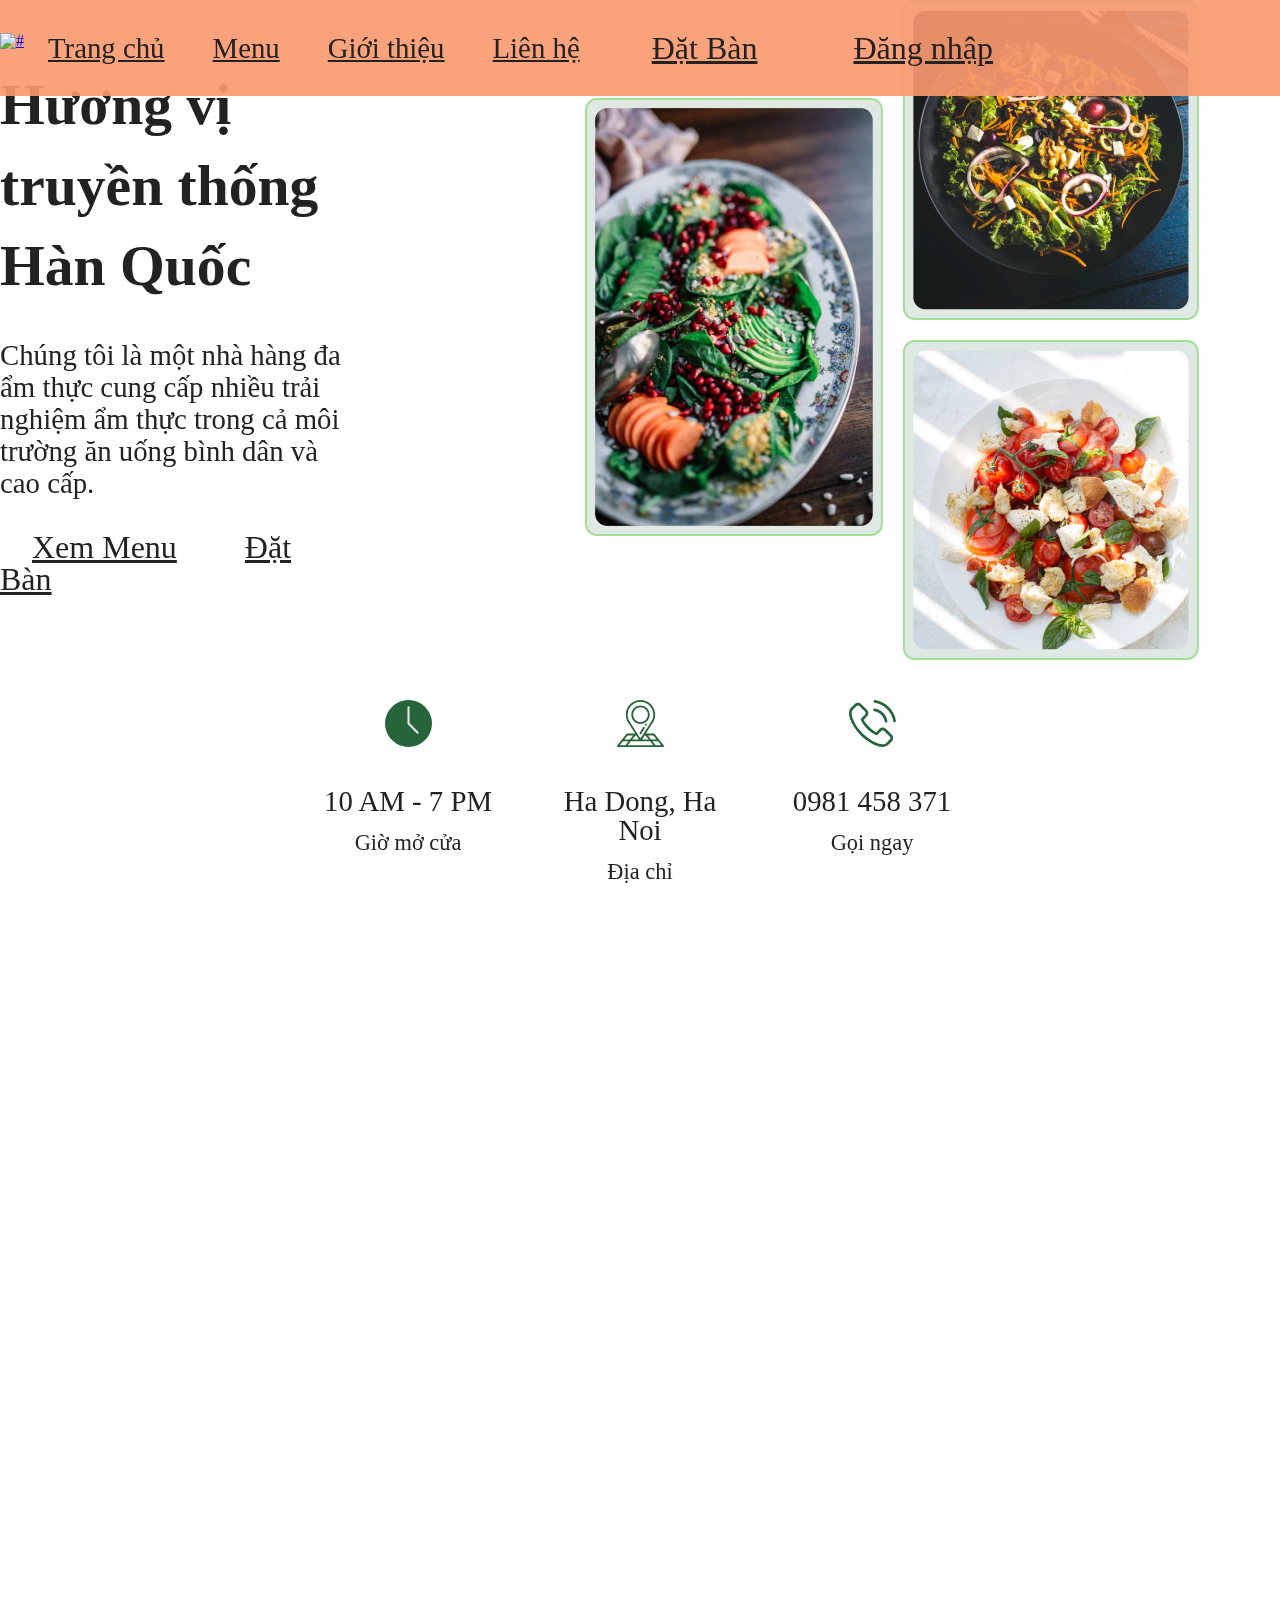
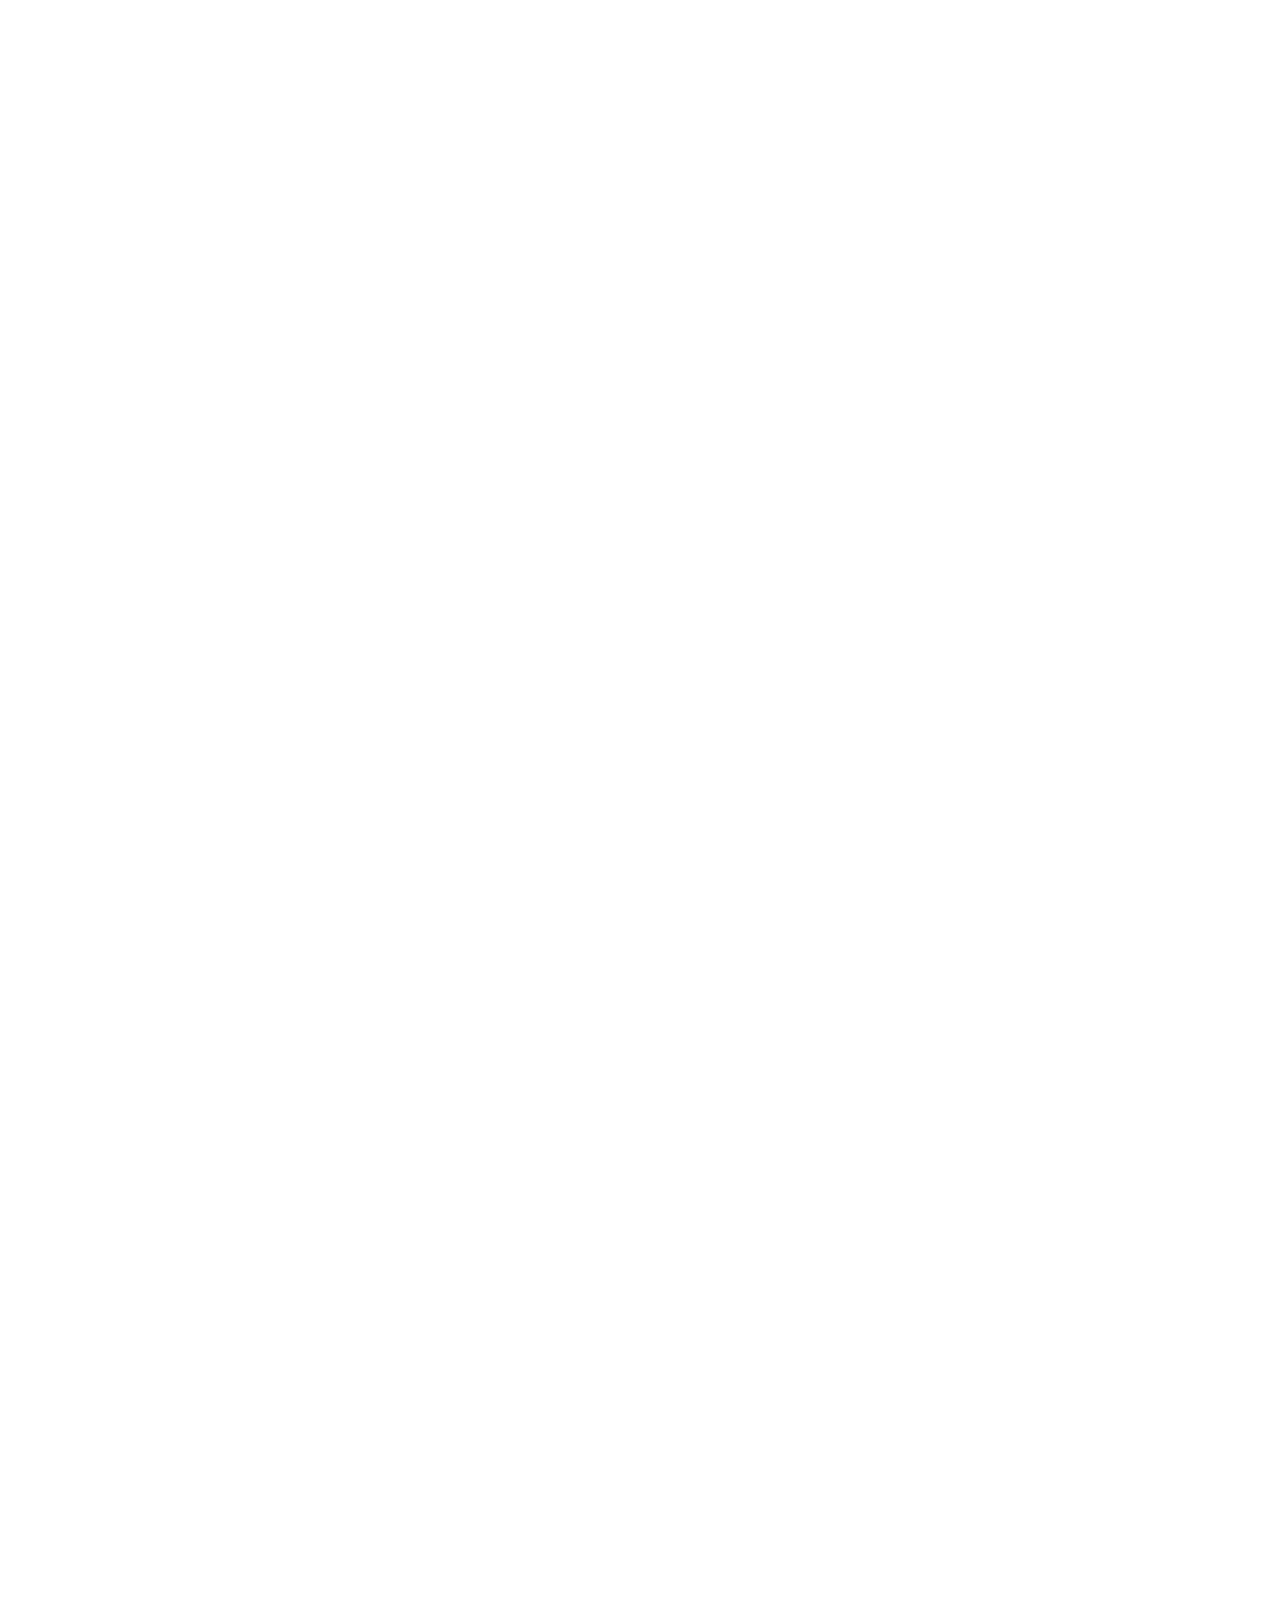
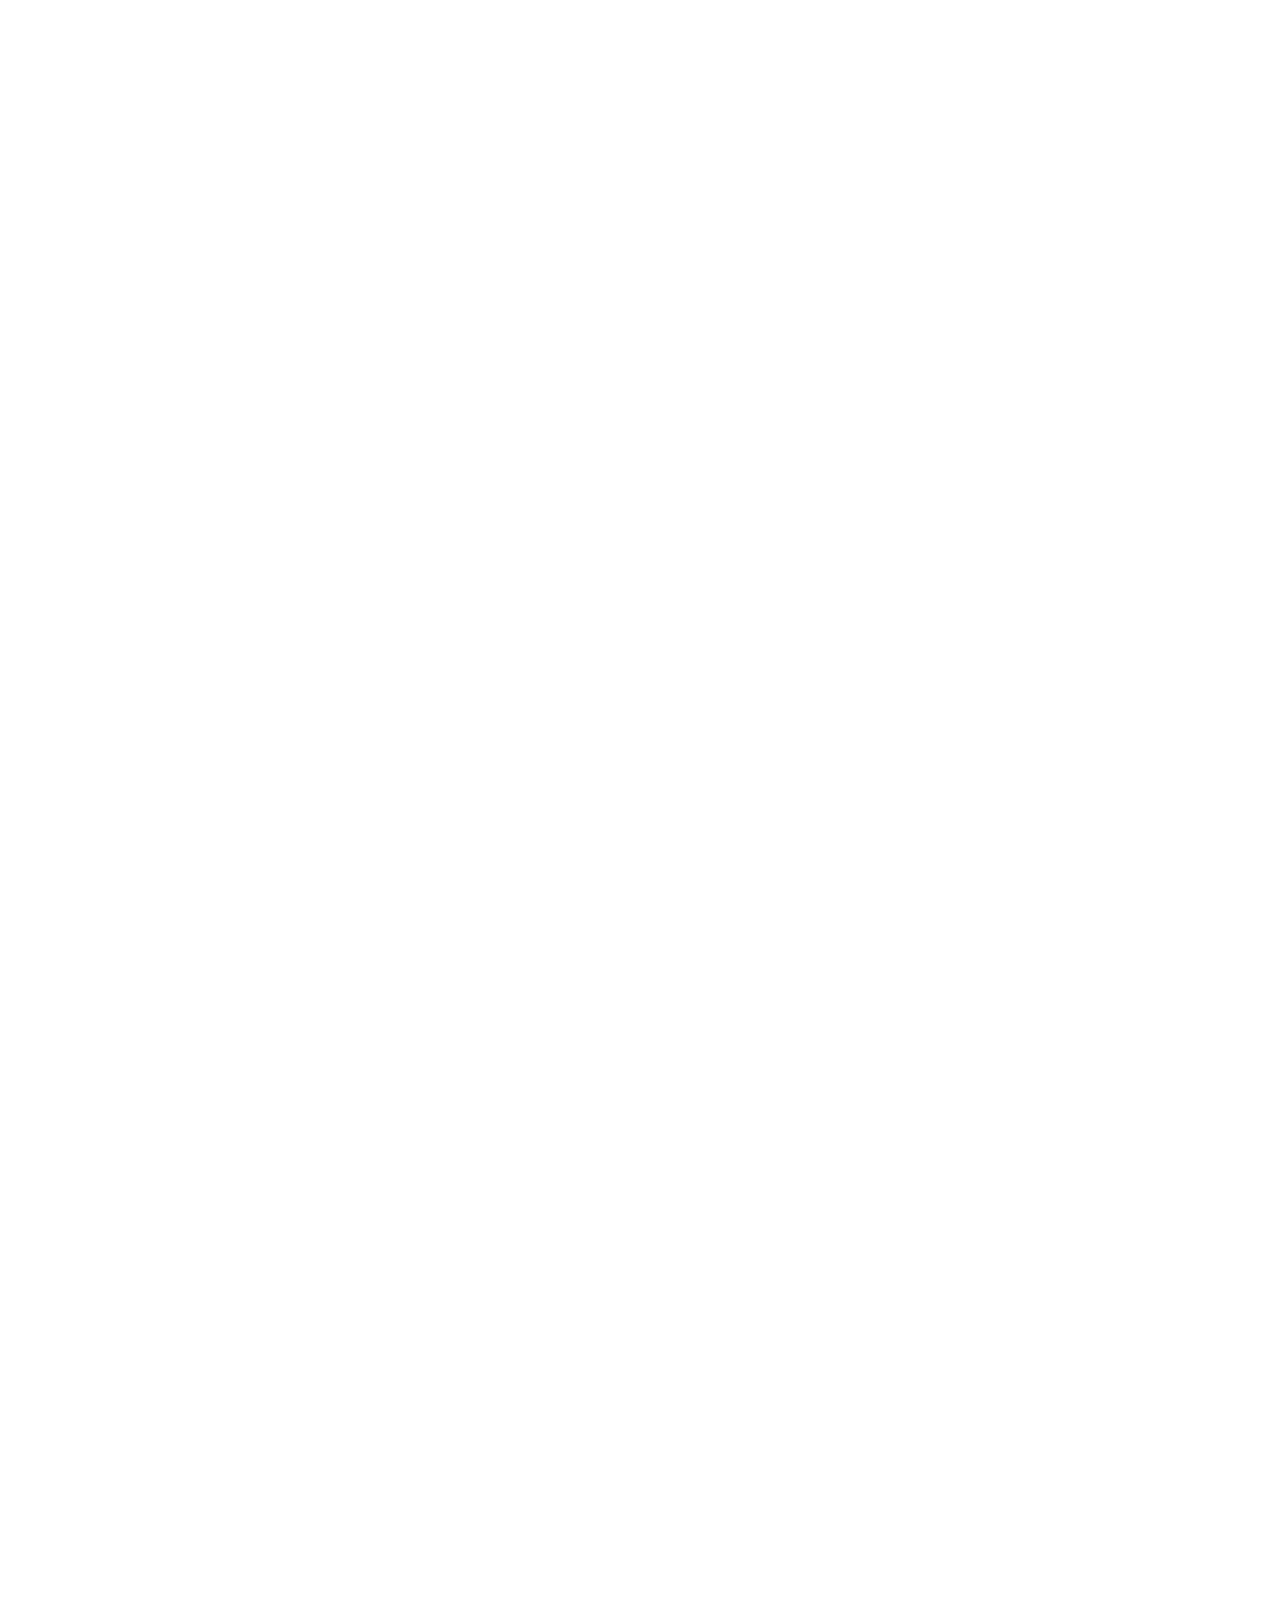
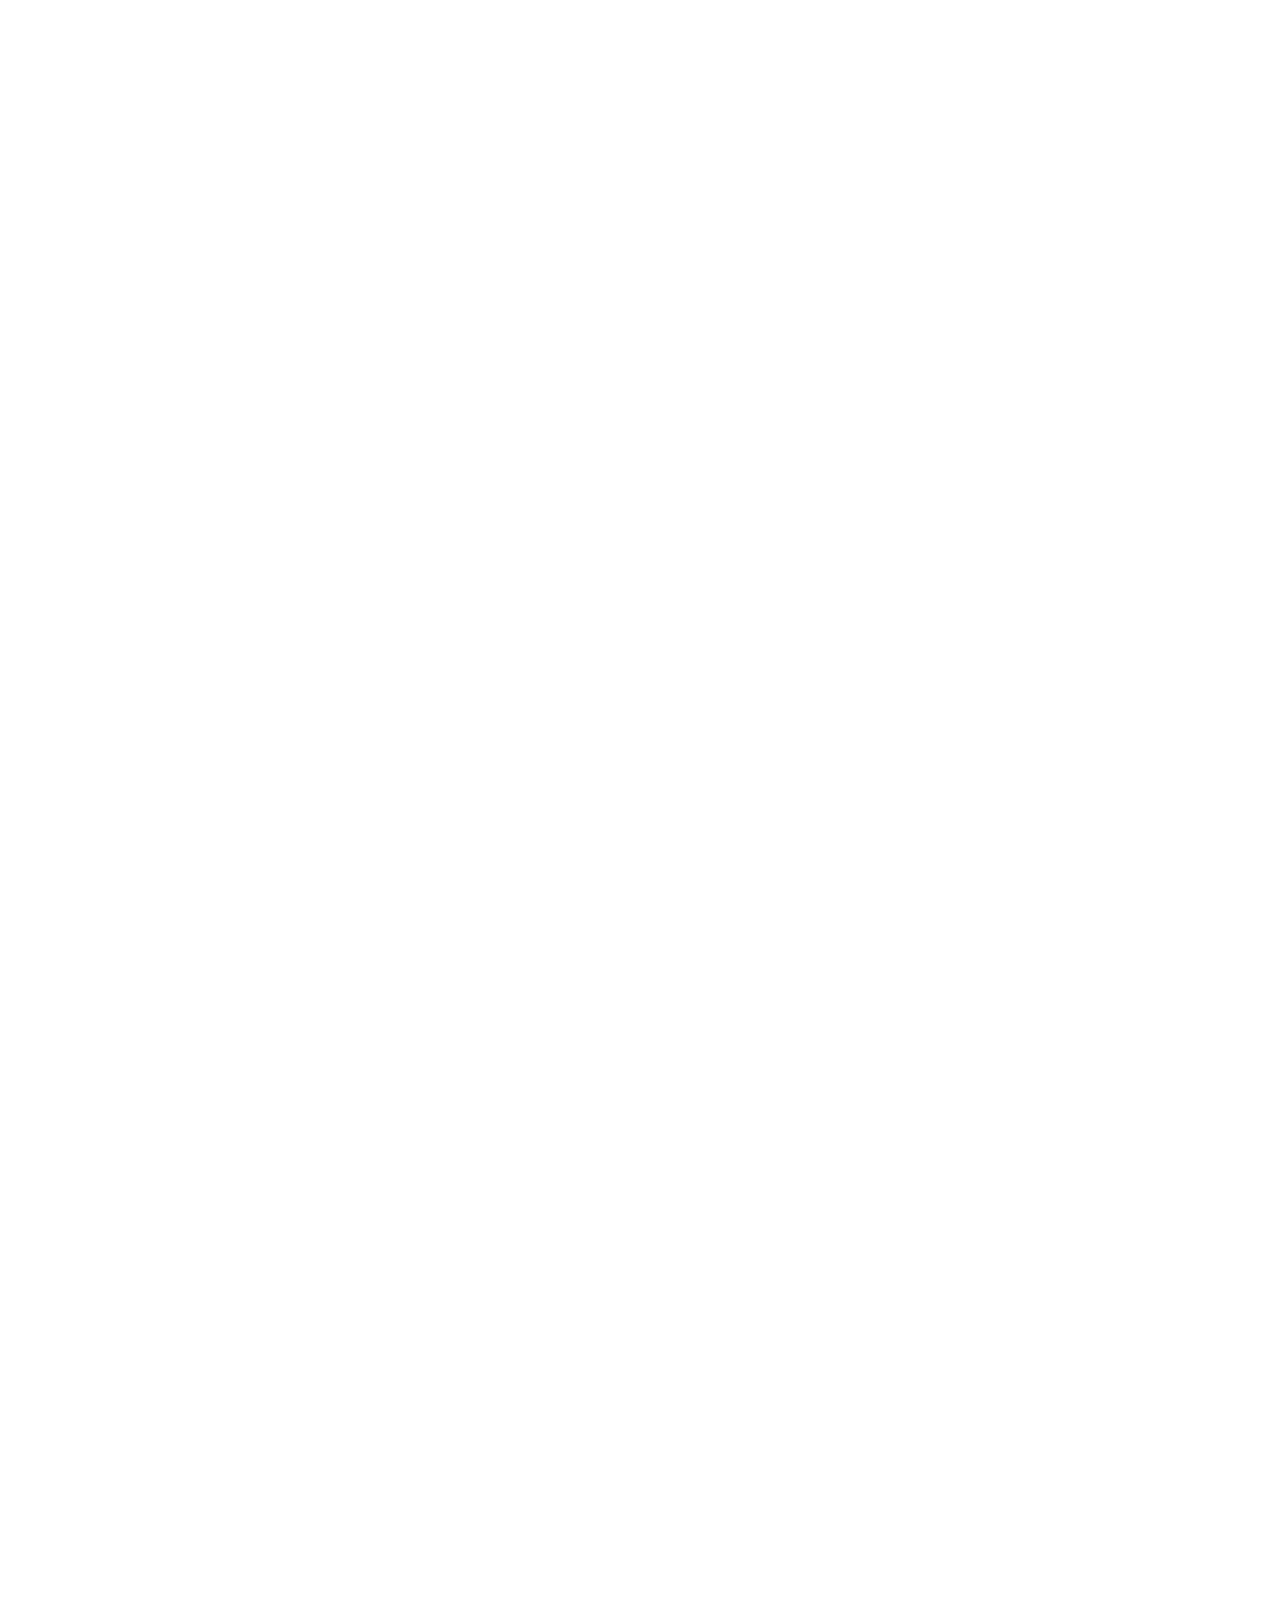
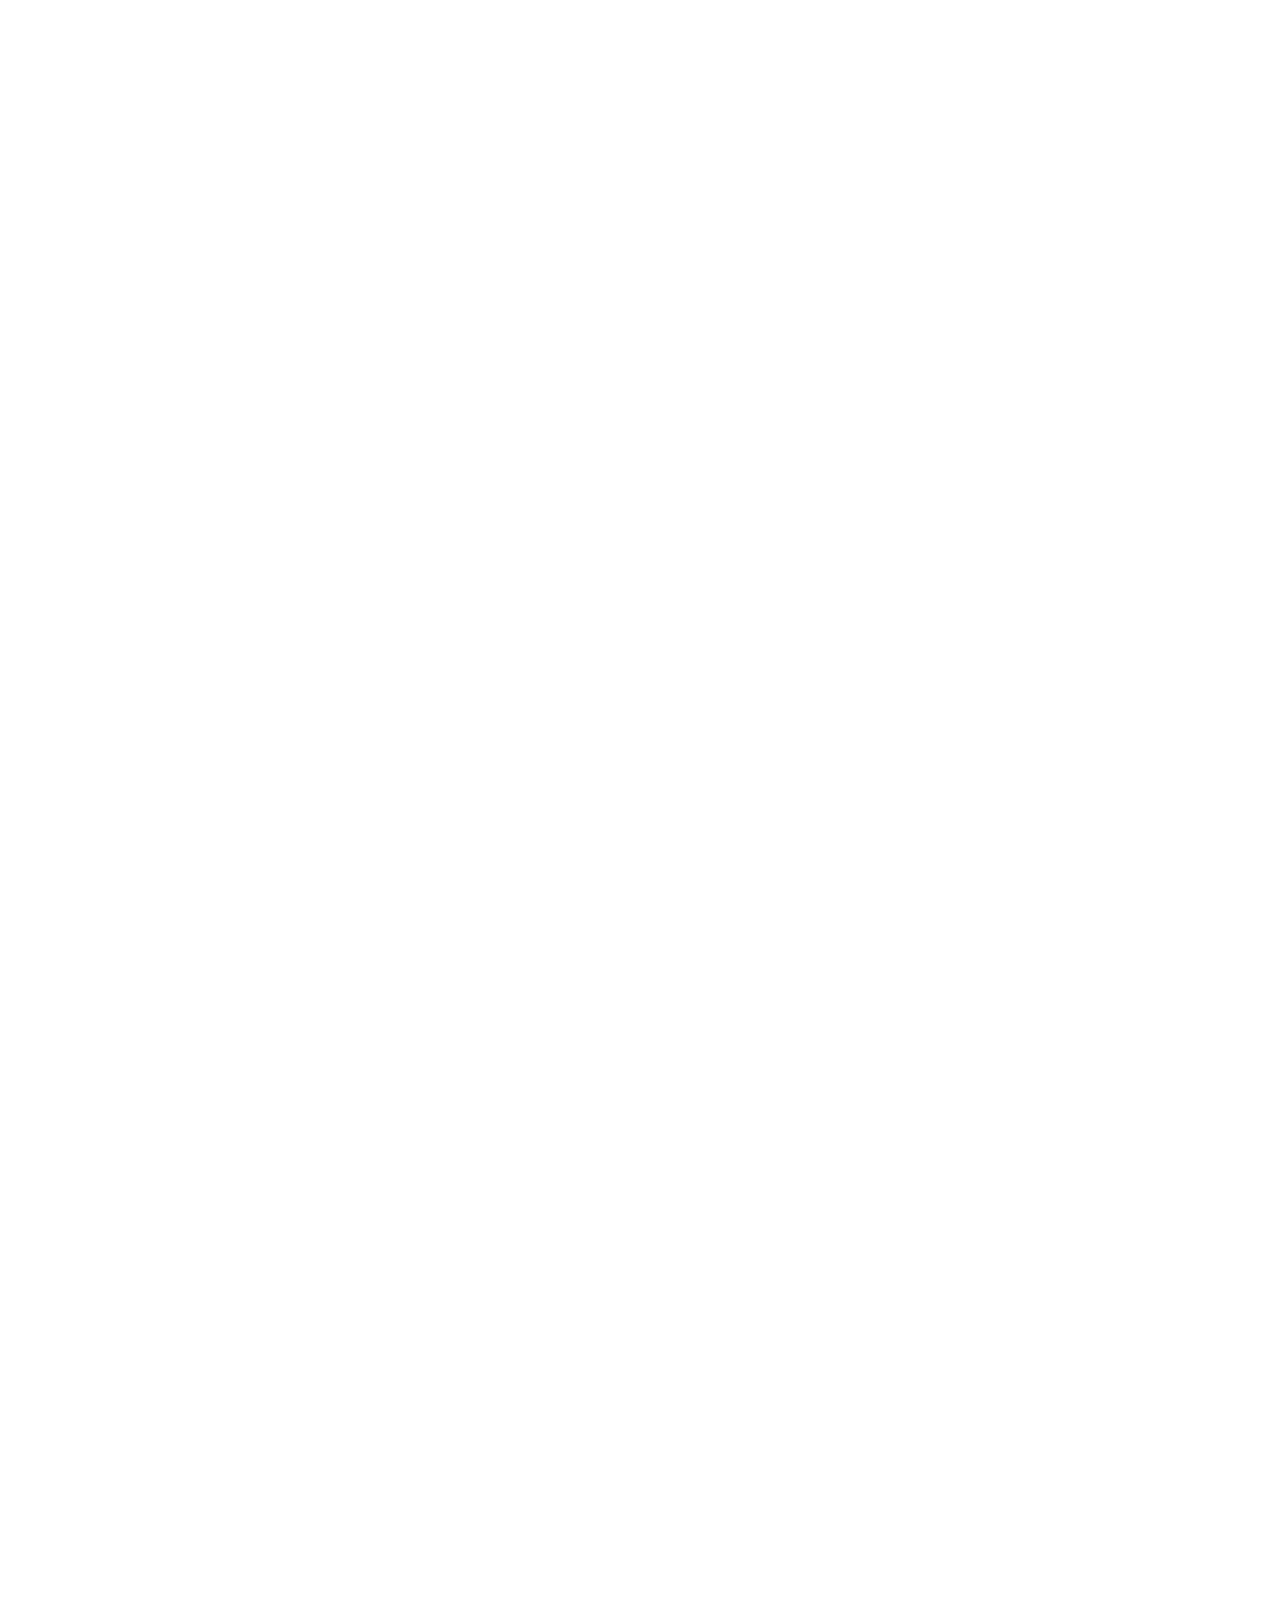
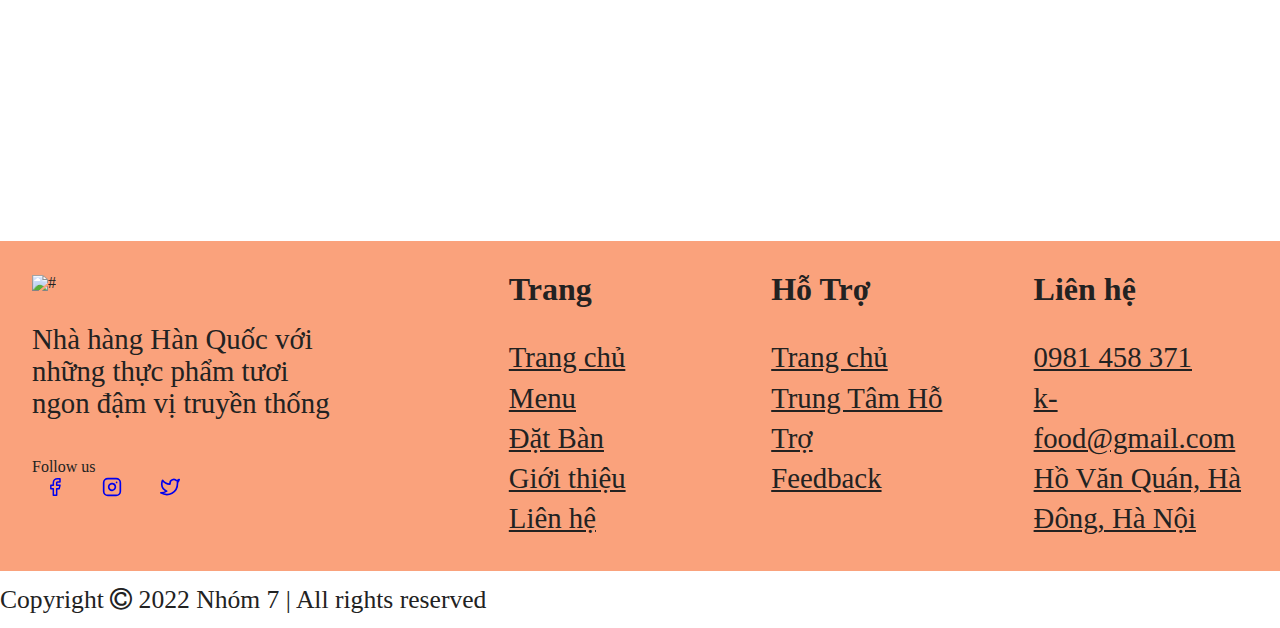
==== commit 64cce5b7: "sos" ====
--- a/index.html
+++ b/index.html
@@ -166,7 +166,7 @@
               <h2 class="ourSpecials__item__title">
                 Cơm trộn Hàn Quốc Bibimbap
               </h2>
-              <h3 class="ourSpecials__item__price">$20</h3>
+              <h3 class="ourSpecials__item__price">200000đ</h3>
               <div class="ourSpecials__item__stars">
                 <img src="../img/3star.svg" alt="3star" />
               </div>
@@ -186,7 +186,7 @@
               <h2 class="ourSpecials__item__title">
                 Kimbap - Món nổi tiếng Hàn Quốc
               </h2>
-              <h3 class="ourSpecials__item__price">$18</h3>
+              <h3 class="ourSpecials__item__price">180000đ</h3>
               <div class="ourSpecials__item__stars">
                 <img src="../img/3star.svg" alt="3star" />
               </div>
@@ -225,7 +225,7 @@
             </div>
             <div class="dishGrid__item__info">
               <h3 class="dishGrid__item__title">Canh Bò</h3>
-              <h3 class="dishGrid_item_price">$20</h3>
+              <h3 class="dishGrid_item_price">200000đ</h3>
               <div class="dishGrid__item__stars">
                 <img src="../img/3star.svg" alt="3star" />
               </div>
@@ -237,7 +237,7 @@
             </div>
             <div class="dishGrid__item__info">
               <h3 class="dishGrid__item__title">Mỳ Lạnh</h3>
-              <h3 class="dishGrid_item_price">$12</h3>
+              <h3 class="dishGrid_item_price">50000đ</h3>
               <div class="dishGrid__item__stars">
                 <img src="../img/3star.svg" alt="3star" />
               </div>
@@ -249,7 +249,7 @@
             </div>
             <div class="dishGrid__item__info">
               <h3 class="dishGrid__item__title">Tokbokki</h3>
-              <h3 class="dishGrid_item_price">$10</h3>
+              <h3 class="dishGrid_item_price">60000đ</h3>
               <div class="dishGrid__item__stars">
                 <img src="../img/3star.svg" alt="3star" />
               </div>
@@ -278,8 +278,8 @@
             <h3 class="discount__text">20% OFF</h3>
             <h3 class="discount__title">Khuyến Mại Đặc Biệt</h3>
             <h3 class="discount__price">
-              <span class="discount__oldPrice">$45</span>
-              <span class="discount__newPrice">$36</span>
+              <span class="discount__oldPrice">230000đ</span>
+              <span class="discount__newPrice">184000đ</span>
             </h3>
             <div class="discount__stars">
               <img src="../img/3star.svg" alt="3star" />
--- a/styles/components.css
+++ b/styles/components.css
@@ -61,6 +61,9 @@
     right: 1rem;
     top: 1rem;
     cursor: pointer;
+  }
+  .nav__list__wrapper {
+    flex-direction: column;
   }
   .nav__list {
     z-index: 1000;
@@ -314,7 +317,7 @@
   margin-bottom: 0.5rem;
 }
 .dishGrid__item__price {
-  font-size: 1.4rem;
+  font-size: 2rem;
   color: var(--orange-1);
   font-weight: 600;
   margin-bottom: 0.5rem;
@@ -322,6 +325,9 @@
 .dishGrid__item__stars {
   max-height: 15px;
   width: max-content;
+}
+.dishGrid__item__stars img {
+  height: 20px;
 }
 @media only screen and (min-width: 768px) {
   .dishGrid__title {
@@ -344,6 +350,9 @@
     font-size: 2rem;
     color: var(--orange-1);
     margin-bottom: 1rem;
+  }
+  .dishGrid__item__stars img {
+    height: 40px;
   }
 }
 /* Liên hệ Style */
--- a/styles/home.css
+++ b/styles/home.css
@@ -81,6 +81,9 @@
   flex-direction: 10rem;
   gap: 3rem;
 }
+.ourSpecials__right {
+  padding: 2rem;
+}
 .ourSpecials__left {
   display: flex;
   gap: 1rem;
@@ -128,6 +131,7 @@
   font-size: 1.8rem;
   color: var(--black-1);
   margin-bottom: 1.5rem;
+  margin-top: 1.5rem;
 }
 .ourSpecials__text {
   font-size: 1.4rem;
@@ -186,6 +190,9 @@
   }
   .ourSpecials__item {
     width: 100%;
+  }
+  .ourSpecials__title {
+    margin-top: 2rem;
   }
 }
 /* Discount Styles */
